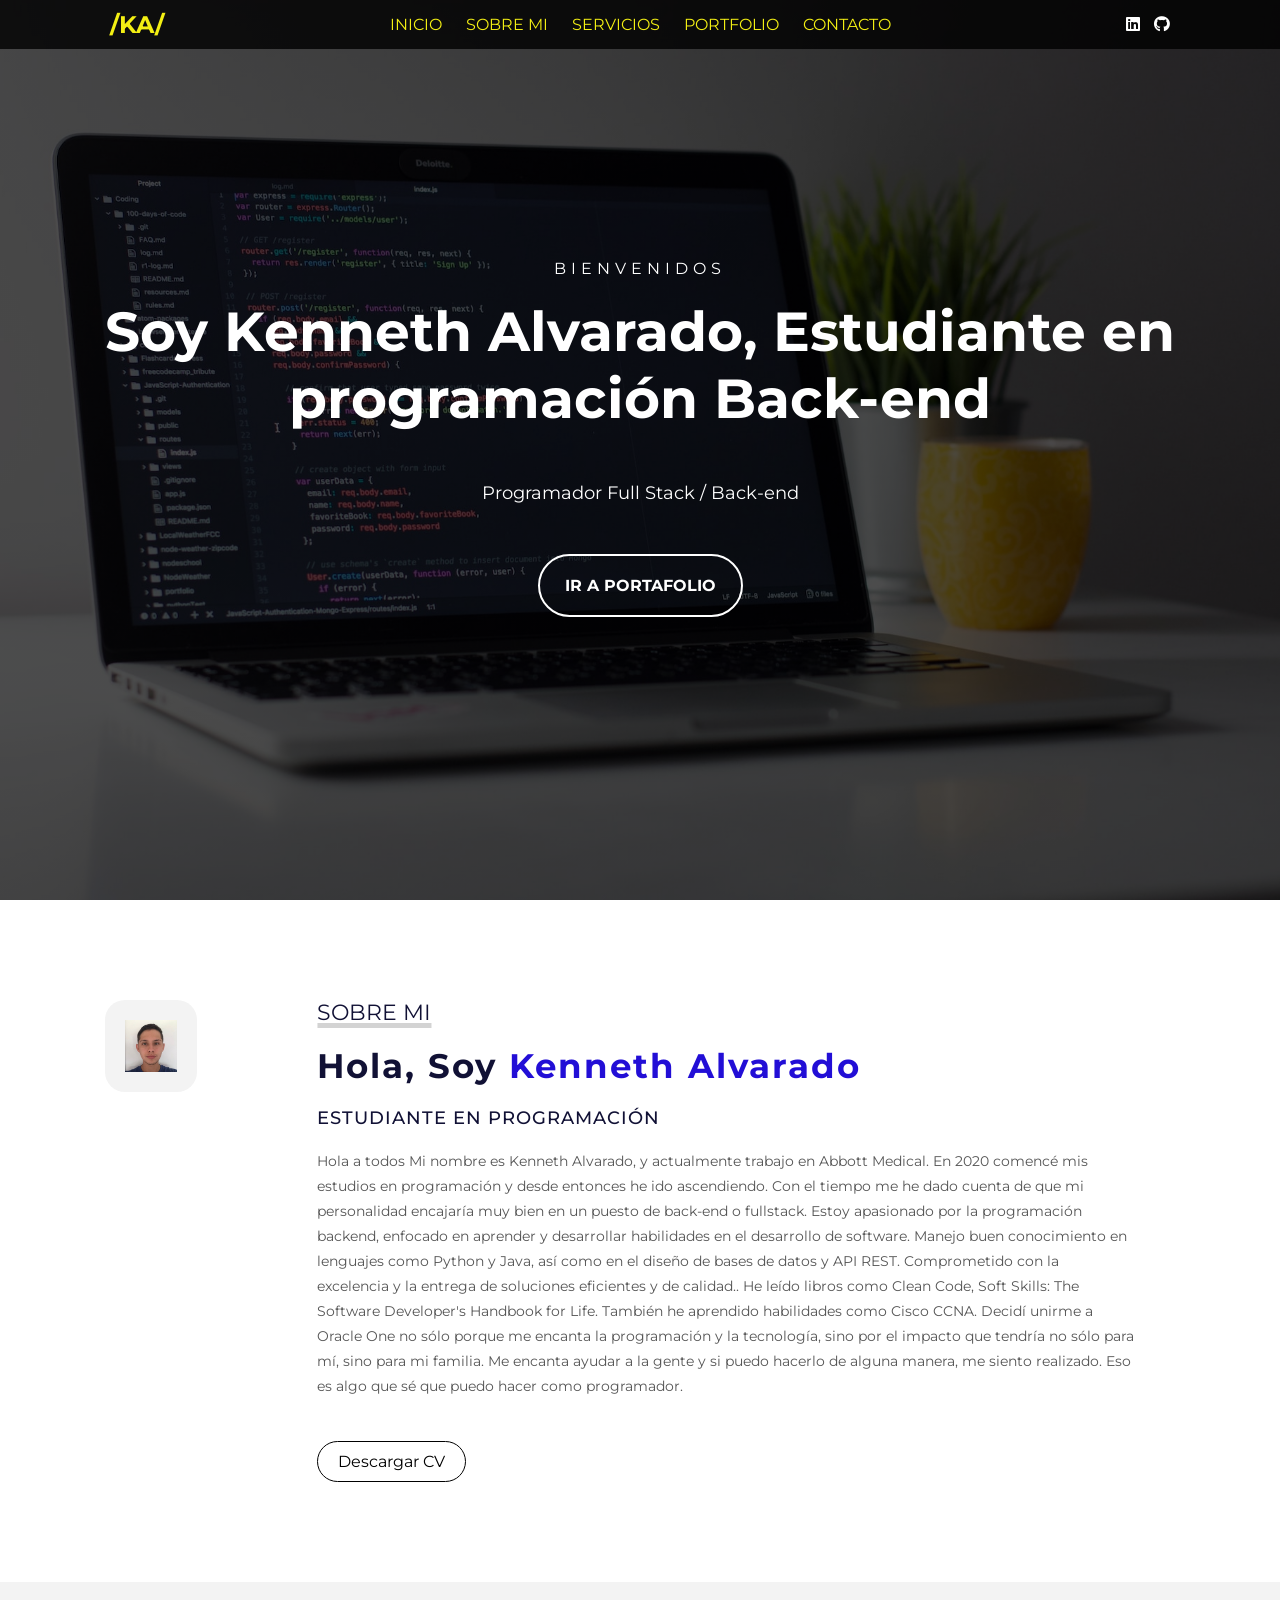
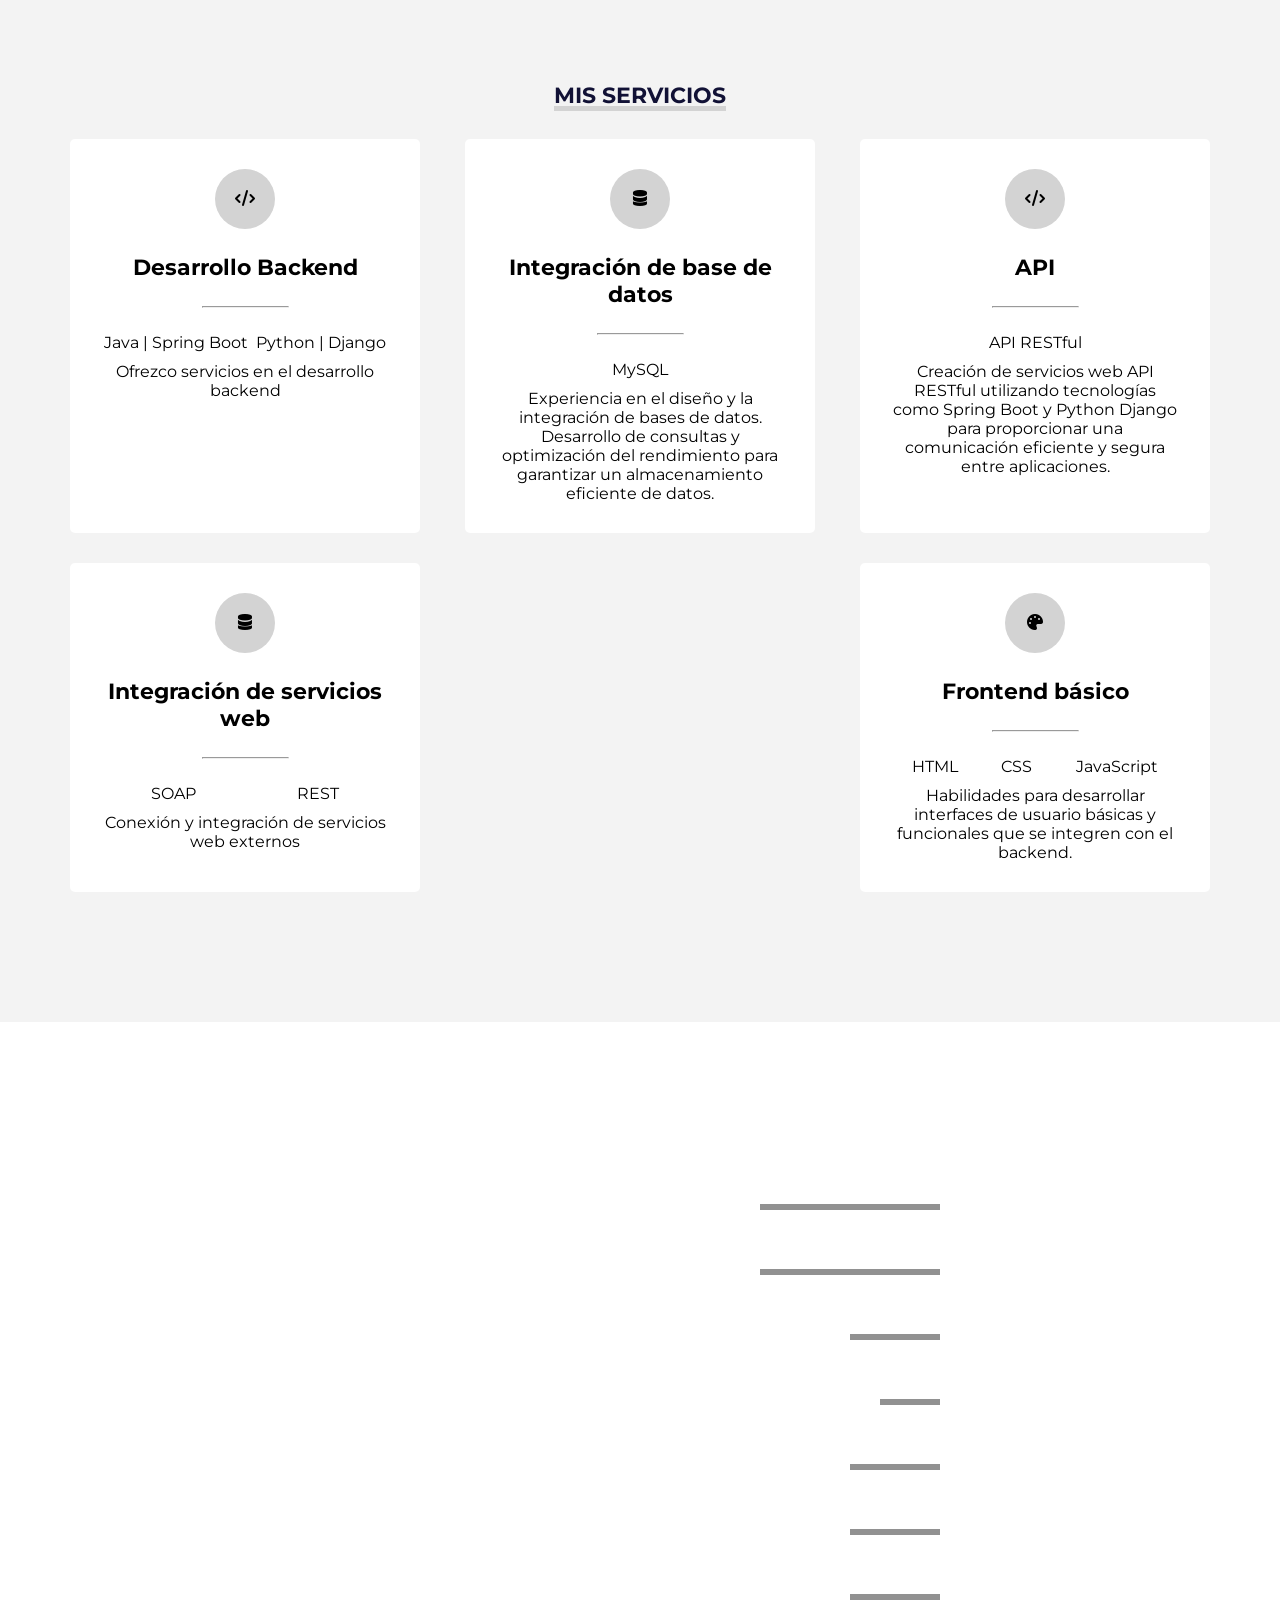
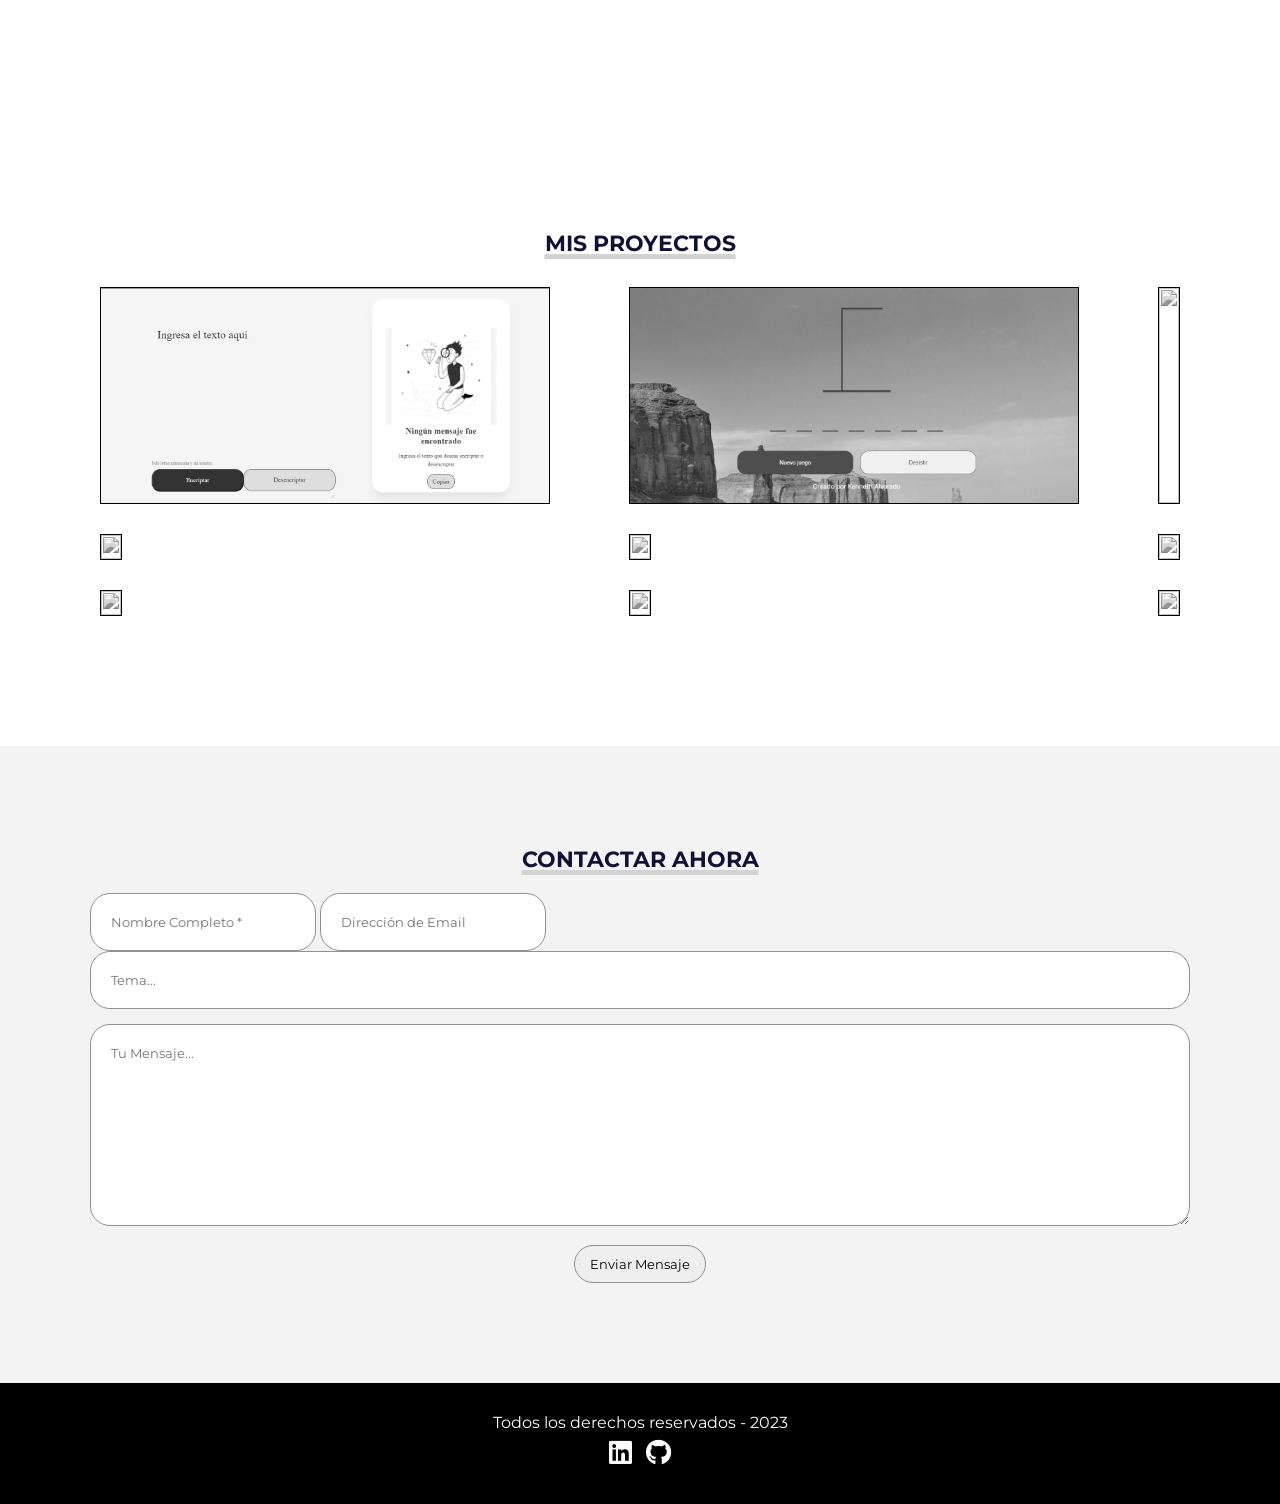
==== index.html @ 0576a4ec "Agregando CV para descargar" ====
<!DOCTYPE html>
<html lang="en">
<head>
    <meta charset="UTF-8">
    <meta http-equiv="X-UA-Compatible" content="IE=edge">
    <meta name="viewport" content="width=device-width, initial-scale=1.0 user-scalable=no">
    <link rel="stylesheet" href="https://cdnjs.cloudflare.com/ajax/libs/font-awesome/6.1.1/css/all.min.css" integrity="sha512-KfkfwYDsLkIlwQp6LFnl8zNdLGxu9YAA1QvwINks4PhcElQSvqcyVLLD9aMhXd13uQjoXtEKNosOWaZqXgel0g==" crossorigin="anonymous" referrerpolicy="no-referrer"/>
    <link rel="stylesheet" href="style.css">
    <title>Portfolio</title>
</head>
<body>
    <section id="home">
        <div class="content">
            <header>
                <div class="content-header">
                    <h1>/KA/</h1>
                    <nav id="nav" class="">
                        <ul id="links">
                            <li><a href="#home" class="selected" onclick="select(this)">INICIO</a></li>
                            <li><a href="#aboutme" class="selected" onclick="select(this)">SOBRE MI</a></li>
                            <li><a href="#service" class="selected" onclick="select(this)">SERVICIOS</a></li>
                            <li><a href="#portfolio" class="selected" onclick="select(this)">PORTFOLIO</a></li>
                            <li><a href="#contact" class="selected" onclick="select(this)">CONTACTO</a></li>
                        </ul>
                    </nav>

                    <div id="icon-nav" onclick="responsiveMenu()">
                        <i class="fa-solid fa-bars"></i>
                    </div>

                    <div class="networks">
                        <a href="https://www.linkedin.com/in/kenneth-alvarado-ses/"><i class="fa-brands fa-linkedin"></i></a>
                        <a href="https://github.com/Machillo"><i class="fa-brands fa-github"></i></a>
                    </div>
                </div>
            </header>
            <div class="presentation">
                <p class="welcome">Bienvenidos</p>
                <h2>Soy <span>Kenneth Alvarado</span>, Estudiante en programación Back-end</h2>
                <p class="description"> Programador Full Stack / Back-end</p>
                <a href="#portfolio">Ir a Portafolio</a>
            </div>
        </div>
    </section>

    <section id="aboutme">
        <div class="container-photo">
            <img src="img/photo.jpg" alt="">
        </div>
        <div class="aboutme">
            <p class="section-title">Sobre Mi</p>
            <h2>Hola, Soy <span>Kenneth Alvarado</span> </h2>
            <h3>Estudiante en programación</h3>
            <p>Hola a todos Mi nombre es Kenneth Alvarado, y actualmente trabajo en Abbott Medical. En 2020 comencé mis estudios en programación y desde entonces he ido ascendiendo. Con el tiempo me he dado cuenta de que mi personalidad encajaría muy bien en un puesto de back-end o fullstack. Estoy apasionado por la programación backend, enfocado en aprender y desarrollar habilidades en el desarrollo de software. Manejo buen conocimiento en lenguajes como Python y Java, así como en el diseño de bases de datos y API REST. Comprometido con la excelencia y la entrega de soluciones eficientes y de calidad.. He leído libros como Clean Code, Soft Skills: The Software Developer's Handbook for Life. También he aprendido habilidades como Cisco CCNA. Decidí unirme a Oracle One no sólo porque me encanta la programación y la tecnología, sino por el impacto que tendría no sólo para mí, sino para mi familia. Me encanta ayudar a la gente y si puedo hacerlo de alguna manera, me siento realizado. Eso es algo que sé que puedo hacer como programador.</p>
            <a href="PDF/CV-Kenneth-Alvarado.pdf">Descargar CV</a>
        </div>
    </section>

    <section id="service">
        <h3 class="section-title">MIS SERVICIOS</h3>
        <div class="row">
            <div class="service">
                <span class="icon"> <i class="fa-solid fa-code"></i></span>
                <h4>Desarrollo Backend</h4>
                <hr>
                <ul class="service-tag">
                    <li>Java | Spring Boot</li>
                    <li>Python | Django</li>
                </ul>
                <p>Ofrezco servicios en el desarrollo backend</p>
            </div>
            <div class="service">
                <span class="icon"><i class="fa-solid fa-database"></i></span>
                <h4>Integración de base de datos</h4>
                <hr>
                <ul class="service-tag">
                    <li>MySQL</li>
                    
                </ul>
                <p> Experiencia en el diseño y la integración de bases de datos. Desarrollo de consultas y optimización del rendimiento para garantizar un almacenamiento eficiente de datos.</p>
            </div>
            <div class="service">
                <span class="icon"> <i class="fa-solid fa-code"></i></span>
                <h4>API</h4>
                <hr>
                <ul class="service-tag">
                    <li>API RESTful</li>
                </ul>
                <p>Creación de servicios web API RESTful utilizando tecnologías como Spring Boot y Python Django para proporcionar una comunicación eficiente y segura entre aplicaciones.</p>
            </div>
        </div>
        <div class="row">
            <div class="service">
                <span class="icon"><i class="fa-solid fa-database"></i></span>
                <h4>Integración de servicios web</h4>
                <hr>
                <ul class="service-tag">
                    <li>SOAP</li>
                    <li>REST</li>
                </ul>
                <p>Conexión y integración de servicios web externos</p>
            </div>
            <div class="service">
                <span class="icon"><i class="fa-solid fa-palette"></i></span>
                <h4>Frontend básico</h4>
                <hr>
                <ul class="service-tag">
                    <li>HTML</li>
                    <li>CSS</li>
                    <li>JavaScript</li>
                </ul>
                <p>Habilidades para desarrollar interfaces de usuario básicas y funcionales que se integren con el backend.</p>
            </div>
        </div>
    </section>

    <div class="container-skills" id="skills">
        <h3>HABILIDADES </h3>
        <div class="skill">
            <div class="info">
                <p> <span class="list"> </span>Html & Css</p>
                <span class="percentage">70%</span>
            </div>

            <div class="bars">
                <div class="" id="html"></div>
            </div>
        </div>
        <div class="skill">
            <div class="info">
                <p> <span class="list"> </span>Javascript</p>
                <span class="percentage">70%</span>
            </div>

            <div class="bars">
                <div class="" id="js"></div>
            </div>
        </div>
        <div class="skill">
            <div class="info">
                <p> <span class="list"> </span>Bases de Datos</p>
                <span class="percentage">85%</span>
            </div>

            <div class="bars">
                <div class="" id="bd"></div>
            </div>
        </div>
        <div class="skill">
            <div class="info">
                <p> <span class="list"> </span>Java</p>
                <span class="percentage">90%</span>
            </div>

            <div class="bars">
                <div class="" id="Java"></div>
            </div>
        </div>
        <div class="skill">
            <div class="info">
                <p> <span class="list"> </span>Python</p>
                <span class="percentage">85%</span>
            </div>

            <div class="bars">
                <div class="" id="py"></div>
            </div>
        </div>
        <div class="skill">
            <div class="info">
                <p> <span class="list"> </span>Spring Boot</p>
                <span class="percentage">80%</span>
            </div>

            <div class="bars">
                <div class="" id="sb"></div>
            </div>
        </div>
        <div class="skill">
            <div class="info">
                <p> <span class="list"> </span>Django</p>
                <span class="percentage">70%</span>
            </div>

            <div class="bars">
                <div class="" id="dj"></div>
            </div>
        </div>
    </div>

    <section id="portfolio">
        <h3 class="section-title">Mis Proyectos</h3>
        <div class="row">
            <div class="project">
                <div class="overlay"></div>
                <a href="https://machillo.github.io/Text-Encriptor/">
                <img src="img/project1.jpeg" alt="Pantalla inicial de encriptador de texto">
                </a>
                <div class="info">
                    <h4>Encriptador de Texto</h4>
                    <p>Sistema de encriptación y desencriptación de texto, que permite al usuario ingresar un mensaje y transformarlo utilizando un algoritmo de sustitución de caracteres.</p>
                </div>
            </div>
            <div class="project">
                <div class="overlay"></div>
                <img src="img/project2.jpeg" alt="">
                <div class="info">
                    <h4>Juego de Ahorcado</h4>
                    <p>La implementación en este proyecto utiliza HTML, CSS y JavaScript para crear la interfaz de usuario y la lógica del juego. El jugador interactúa con el juego a través de una página web que muestra el estado actual del ahorcado y permite ingresar letras para realizar las adivinanzas.</p>
                </div>
            </div>
            <div class="project">
                <div class="overlay"></div>
                <img src="img/proyecto3.jpg" alt="">
                <div class="info">
                    <h4>Descripcion Proyecto</h4>
                    <p>Diseño Web</p>
                </div>
            </div>
        </div>
        <div class="row">
            <div class="project">
                <div class="overlay"></div>
                <img src="img/proyecto4.jpg" alt="">
                <div class="info">
                    <h4>Descripcion Proyecto</h4>
                    <p>Diseño Web</p>
                </div>
            </div>
            <div class="project">
                <div class="overlay"></div>
                <img src="img/proyecto5.jpg" alt="">
                <div class="info">
                    <h4>Descripcion Proyecto</h4>
                    <p>Diseño Web</p>
                </div>
            </div>
            <div class="project">
                <div class="overlay"></div>
                <img src="img/proyecto6.jpg" alt="">
                <div class="info">
                    <h4>Descripcion Proyecto</h4>
                    <p>Diseño Web</p>
                </div>
            </div>
        </div>
        <div class="row">
            <div class="project">
                <div class="overlay"></div>
                <img src="img/proyecto7.jpg" alt="">
                <div class="info">
                    <h4>Descripcion Proyecto</h4>
                    <p>Diseño Web</p>
                </div>
            </div>
            <div class="project">
                <div class="overlay"></div>
                <img src="img/proyecto8.jpg" alt="">
                <div class="info">
                    <h4>Descripcion Proyecto</h4>
                    <p>Diseño Web</p>
                </div>
            </div>
            <div class="project">
                <div class="overlay"></div>
                <img src="img/proyecto9.jpg" alt="">
                <div class="info">
                    <h4>Descripcion Proyecto</h4>
                    <p>Diseño Web</p>
                </div>
            </div>
        </div>
    </section>

    <section id="contact">
        <h3 class="section-title">Contactar ahora</h3>
        <div class="container-form">
            <form action="">
                <div class="half-row">
                    <input type="text" placeholder="Nombre Completo *" class="input-half">
                    <input type="email" placeholder="Dirección de Email" class="input-half">
                </div>
                <div class="row">
                    <input type="text" placeholder="Tema..." class="input-full">
                </div>
                <div class="row">
                    <textarea name="" id="" cols="30" rows="10" placeholder="Tu Mensaje..." class="input-full"></textarea>
                </div>

                <input type="submit" value="Enviar Mensaje" class="btn-enviar">
            </form>
        </div>
    </section>

    <footer>
        <p>Todos los derechos reservados - 2023</p>
        <div class="networks">
            <a href="https://www.linkedin.com/in/kenneth-alvarado-ses/"><i class="fa-brands fa-linkedin"></i></a>
            <a href="https://github.com/Machillo"><i class="fa-brands fa-github"></i></a>
        </div>

    </footer>

    <script src="script.js"></script>
</body>
</html>
---- style.css ----
@import url('https://fonts.googleapis.com/css2?family=Montserrat:wght@200;300;400;500;600&display=swap');
* {
    margin: 0;
    padding: 0;
    box-sizing: border-box;
    font-family: 'Montserrat';
}

html {
    scroll-behavior: smooth;
}

#home {
    background: linear-gradient( rgba(0, 0, 0, .7), rgba(0, 0, 0, .7)), url("img/HomeWallpaper.jpg");
    background-size: cover;
    background-position: center center;
    height: 100vh;
}

#home .content header {
    background-color: rgba(0, 0, 0, .8);
    position: fixed;
    width: 100%;
    z-index: 100;
    top: 0;
}

#home .content header .content-header {
    max-width: 1100px;
    margin: auto;
    display: flex;
    justify-content: space-between;
    align-items: center;
    padding: 10px 20px;
}

#home .content header .content-header h1 {
    text-align: center;
    color: #f3ef13;
}

#home .content header .content-header nav ul {
    list-style: none;
    display: flex;
    align-items: center;
}

#home .content header .content-header nav ul li a {
    text-decoration: none;
    color: #fff;
    margin: 0 12px;
    font-weight: 400;
    transition: .5s;
}

#home .content header .content-header nav ul li a:hover {
    color: #f3ef13;
}

#home .content header .content-header .networks a {
    text-decoration: none;
    color: #fff;
    display: inline-block;
    margin-left: 10px;
    transition: .5s;
}

#home .content header .content-header .networks a:hover {
    color: #f3ef13;
}

#home .content header .content-header .selected {
    color: #f3ef13;
}

#home .content .presentation {
    max-width: 1100px;
    height: 100vh;
    margin: auto;
    color: #fff;
    display: flex;
    flex-direction: column;
    align-items: center;
    justify-content: center;
}

#home .content .presentation .welcome {
    font-size: 16px;
    margin-bottom: 20px;
    text-transform: uppercase;
    letter-spacing: 5px;
}

#home .content .presentation h2 {
    font-size: 55px;
    margin-bottom: 25px;
    text-align: center;
}

#home .conetnt .presentation h2 span {
    font-size: 25px;
    color: #f3ef13;
}

#home .content .presentation .description {
    max-width: 700px;
    margin: 25px auto;
    font-size: 18px;
    text-align: center;
}

#home .content .presentation a {
    text-decoration: none;
    display: inline-block;
    margin: 25px;
    padding: 20px 25px;
    border: 2px solid #fff;
    border-radius: 50px;
    color: #fff;
    font-weight: bold;
    text-transform: uppercase;
    transition: .5s;
}

#home .content .presentation a:hover {
    background-color: #220ed6;
}

#icon-nav {
    color: #fff;
    display: none;
}
        
#aboutme {
    max-width: 1100px;
    margin: auto;
    padding: 100px 15px;
    color: #111135;
    display: flex;
}

#aboutme .container-photo {
    max-width: 400px;
    margin-right: 80px;
}

#aboutme .container-photo img {
    padding: 20px;
    width: 100%;
    border-radius: 20px;
    background-color: #f3f3f3;
}

#aboutme .aboutme {
    margin: 0 40px;
}

#aboutme .aboutme .section-title {
    font-size: 22px;
    text-transform: uppercase;
    color: #111135;
    text-decoration: underline;
    text-decoration-color: #d3d3d3;
    text-decoration-thickness: 5px;
}

#aboutme .aboutme h2 {
    font-size: 34px;
    font-weight: bold;
    margin: 20px 0;
    letter-spacing: 2px;
}

#aboutme .aboutme h2 span {
    color: #220ed6;
}

#aboutme .aboutme h3 {
    font-size: 18px;
    font-weight: 500;
    text-transform: uppercase;
    margin-bottom: 20px;
    letter-spacing: 1px;
}

#aboutme .aboutme p {
    font-size: 14px;
    line-height: 25px;
    color: #565656;
    margin-bottom: 12px;
}

#aboutme .aboutme a {
    display: inline-block;
    text-decoration: none;
    color: #000;
    border-radius: 30px;
    border: 1px solid #000;
    padding: 10px 20px;
    margin-top: 30px;
    transition: .5s;
}

#aboutme .aboutme a:hover {
    background-color: #220ed6;
    color: #fff;
}

#service {
    padding: 100px 15px;
    text-align: center;
    background-color: #f3f3f3;
}

#service .section-title {
    text-align: center;
    font-size: 22px;
    text-transform: uppercase;
    color: #111135;
    text-decoration: underline;
    text-decoration-color: #d3d3d3;
    text-decoration-thickness: 5px;
}

#service .row {
    display: flex;
    justify-content: space-between;
    max-width: 1150px;
    margin: 30px auto;
}

#service .row .service {
    max-width: 350px;
    background-color: #fff;
    padding: 30px;
    margin: 0 5px;
    border-radius: 5px;
    transition: .5s;
}

#service .row .service:hover {
    box-shadow: 5px 5px 10px #565656, -5px -5px 10px #8a8a8a;
}

#service .row .service .icon {
    display: inline-block;
    width: 60px;
    height: 60px;
    border-radius: 50%;
    background-color: #d3d3d3;
    padding: 20px;
    margin-bottom: 25px;
}

#service .row .service h4 {
    font-size: 22px;
    margin-bottom: 25px;
}

#service .row .service hr {
    width: 30%;
    margin: auto;
    color: #000;
    margin-bottom: 25px;
}

#service .row .service ul {
    list-style: none;
    display: flex;
    justify-content: space-around;
    margin-bottom: 10px;
}

#service .row .servicio p {
    font-size: 14px;
    line-height: 22px;
}

.container-skills {
    background: linear-gradient( #eb5a5acc, rgba(33, 16, 16, 0.8)), url("img/SkillsWallpaper.jpg");
    background-attachment: fixed;
    background-repeat: no-repeat;
    background-size: cover;
    color: #fff;
    background-position: center center;
    padding: 100px 0;
    text-align: center;
}

.container-skills .skill {
    max-width: 600px;
    margin: 30px auto;
}

.container-skills .skill .info {
    display: flex;
    justify-content: space-between;
}

.conatiner-skills .skill .list {
    display: inline-block;
    margin-right: 20px;
    height: 10px;
    width: 10px;
    background-color: #fff;
}

.container-skills .skill .bars {
    background-color: #919191;
    width: 100%;
    height: 6px;
    margin: 10px 0px;
}

.container-skills .skill .bars .bars-progress1 {
    background-color: #fff;
    width: 70%;
    height: 6px;
    animation: progress1 2s forwards;
}

.container-skills .skill .bars .bars-progress2 {
    background-color: #fff;
    width: 70%;
    height: 6px;
    animation: progress2 2s forwards;
}

.container-skills .skill .bars .bars-progress3 {
    background-color: #fff;
    width: 85%;
    height: 6px;
    animation: progress3 2s forwards;
}

.container-skills .skill .bars .bars-progress4 {
    background-color: #fff;
    width: 90%;
    height: 6px;
    animation: progress4 2s forwards;
}

.container-skills .skill .bars .bars-progress5 {
    background-color: #fff;
    width: 85%;
    height: 6px;
    animation: progress5 2s forwards;
}

.container-skills .skill .bars .bars-progress6 {
    background-color: #fff;
    width: 80%;
    height: 6px;
    animation: progress5 2s forwards;
}

.container-skills .skill .bars .bars-progress7 {
    background-color: #fff;
    width: 70%;
    height: 6px;
    animation: progress5 2s forwards;
}

@keyframes progress1 {
    0% {
        width: 0;
    }
    100% {
        width: 70%;
    }
}

@keyframes progress2 {
    0% {
        width: 0;
    }
    100% {
        width: 70%;
    }
}

@keyframes progress3 {
    0% {
        width: 0;
    }
    100% {
        width: 85%;
    }
}

@keyframes progress4 {
    0% {
        width: 0;
    }
    100% {
        width: 90%;
    }
}

@keyframes progress5 {
    0% {
        width: 0;
    }
    100% {
        width: 85%;
    }
}

@keyframes progress6 {
    0% {
        width: 0;
    }
    100% {
        width: 80%;
    }
}

@keyframes progress7 {
    0% {
        width: 0;
    }
    100% {
        width: 70%;
    }
}

#portfolio {
    max-width: 1100px;
    padding: 100px 0;
    margin: auto;
}

#portfolio .section-title {
    text-align: center;
    font-size: 22px;
    text-transform: uppercase;
    color: #111135;
    text-decoration: underline;
    text-decoration-color: #d3d3d3;
    text-decoration-thickness: 5px;
}

#portfolio .row {
    display: flex;
    justify-content: space-between;
    margin: 30px 0;
}

#portfolio .row .project {
    max-width: 450px;
    border: 1px solid #000;
    margin: 0 10px;
    position: relative;
    overflow: hidden;
}

#portfolio .row .project img {
    width: 100%;
    height: 100%;
    ;
    filter: grayscale(1);
    object-fit: cover;
    transition: .5s;
}

#portfolio .row .project:hover img {
    filter: grayscale(0);
}

#portfolio .row .project .info {
    position: absolute;
    left: 0px;
    background-color: rgba(0, 0, 0, 0.8);
    color: #f3ef13;
    width: 100%;
    padding: 10px;
    opacity: 0;
    bottom: -40px;
    transition: .5s;
}

#portfolio .row .project:hover .info {
    opacity: 1;
    bottom: 0;
}


#contact {
    padding: 100px 15px;
    background-color: #f3f3f3;
}

#contact .section-title {
    margin-bottom: 20px;
}

#contact .container-form {
    max-width: 1100px;
    margin: auto;
}

#contact .container-form .row {
    margin-bottom: 15px;
}

#contact .container-form .half {
    display: flex;
    justify-content: space-between;
}

#contact .container-form input,
#contact .container-form textarea {
    padding: 20px;
    border-radius: 20px;
    border: none;
    border: 1px solid #919191;
}

#contact .container-form .half input {
    width: 48%;
}

#contact .container-form .input-full {
    width: 100%;
}

#contact .section-title {
    text-align: center;
    font-size: 22px;
    text-transform: uppercase;
    color: #111135;
    text-decoration: underline;
    text-decoration-color: #d3d3d3;
    text-decoration-thickness: 5px;
}

#contact .btn-enviar {
    display: block;
    margin: auto;
    cursor: pointer;
    transition: .5s;
    padding: 10px 15px !important;
}

#contact .btn-enviar:hover {
    background-color: #220ed6;
    color: #fff;
}


footer {
    background-color: #000;
    color: #fff;
    text-align: center;
    padding: 30px 0;
}

footer a {
    text-decoration: none;
    color: #fff;
    display: inline-block;
    margin: 5px;
    font-size: 26px;
}


@media screen and (max-width: 800px) {
    .redes {
        display: none;
    }
    nav {
        display: none;
    }
    nav.responsive {
        display: block;
        background-color: rgba(0, 0, 0, .8);
        width: 100%;
        position: absolute;
        top: 48px;
        left: 0;
        padding: 10px 0;
    }
    nav.responsive ul {
        display: block !important;
        text-align: center;
    }
    nav.responsive ul li {
        margin: 5px 0;
    }
    #icon-nav {
        display: block;
    }
    #home .content .presentation h2 {
        font-size: 40px;
            }


    #aboutme {
        padding: 50px 0;
        display: block;
    }
    #aboutme .container-photo {
        max-width: 200px;
        margin: auto;
    }
    #aboutme .container-photo img {
        padding: 8px;
    }
    #aboutme .aboutme .section-title {
        text-align: center;
    }
    #aboutme .aboutme h2 {
        font-size: 25px;
        text-align: center;
    }


    #service {
        padding: 50px 15px;
    }
    #service .row {
        display: block;
    }
    #service .row .service {
        margin: 10px auto;
    }


    .container-skills {
        padding: 50px 20px;
    }


    #portfolio {
        padding: 50px 0;
    }
    #portfolio .row {
        display: block;
    }
    #portfolio .row .proyecto {
        margin: 10px auto;
    }


    #contact {
        padding: 50px 15px;
    }
    #contact .container-form .half {
        margin-bottom: 15px;
        display: block;
    }
    #contact .container-form .half input {
        width: 100%;
        margin-bottom: 15px;
    }
}
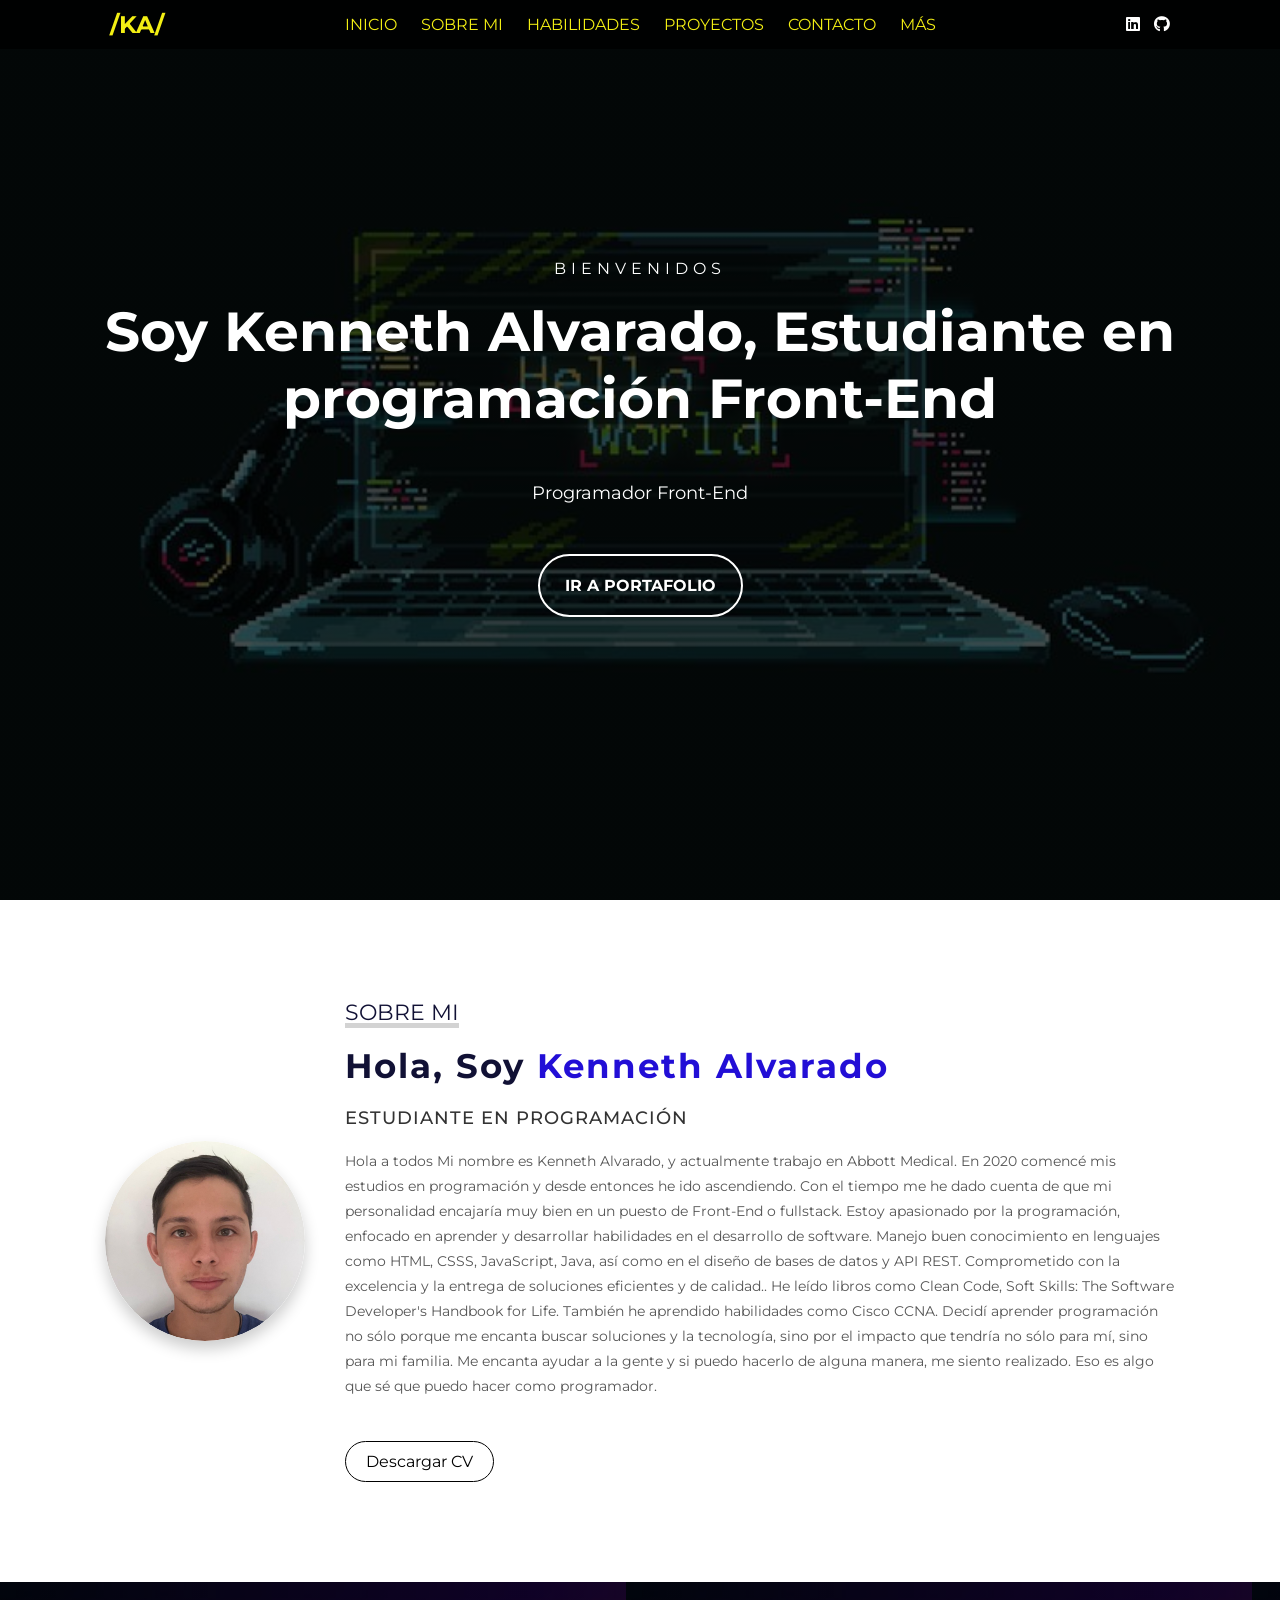
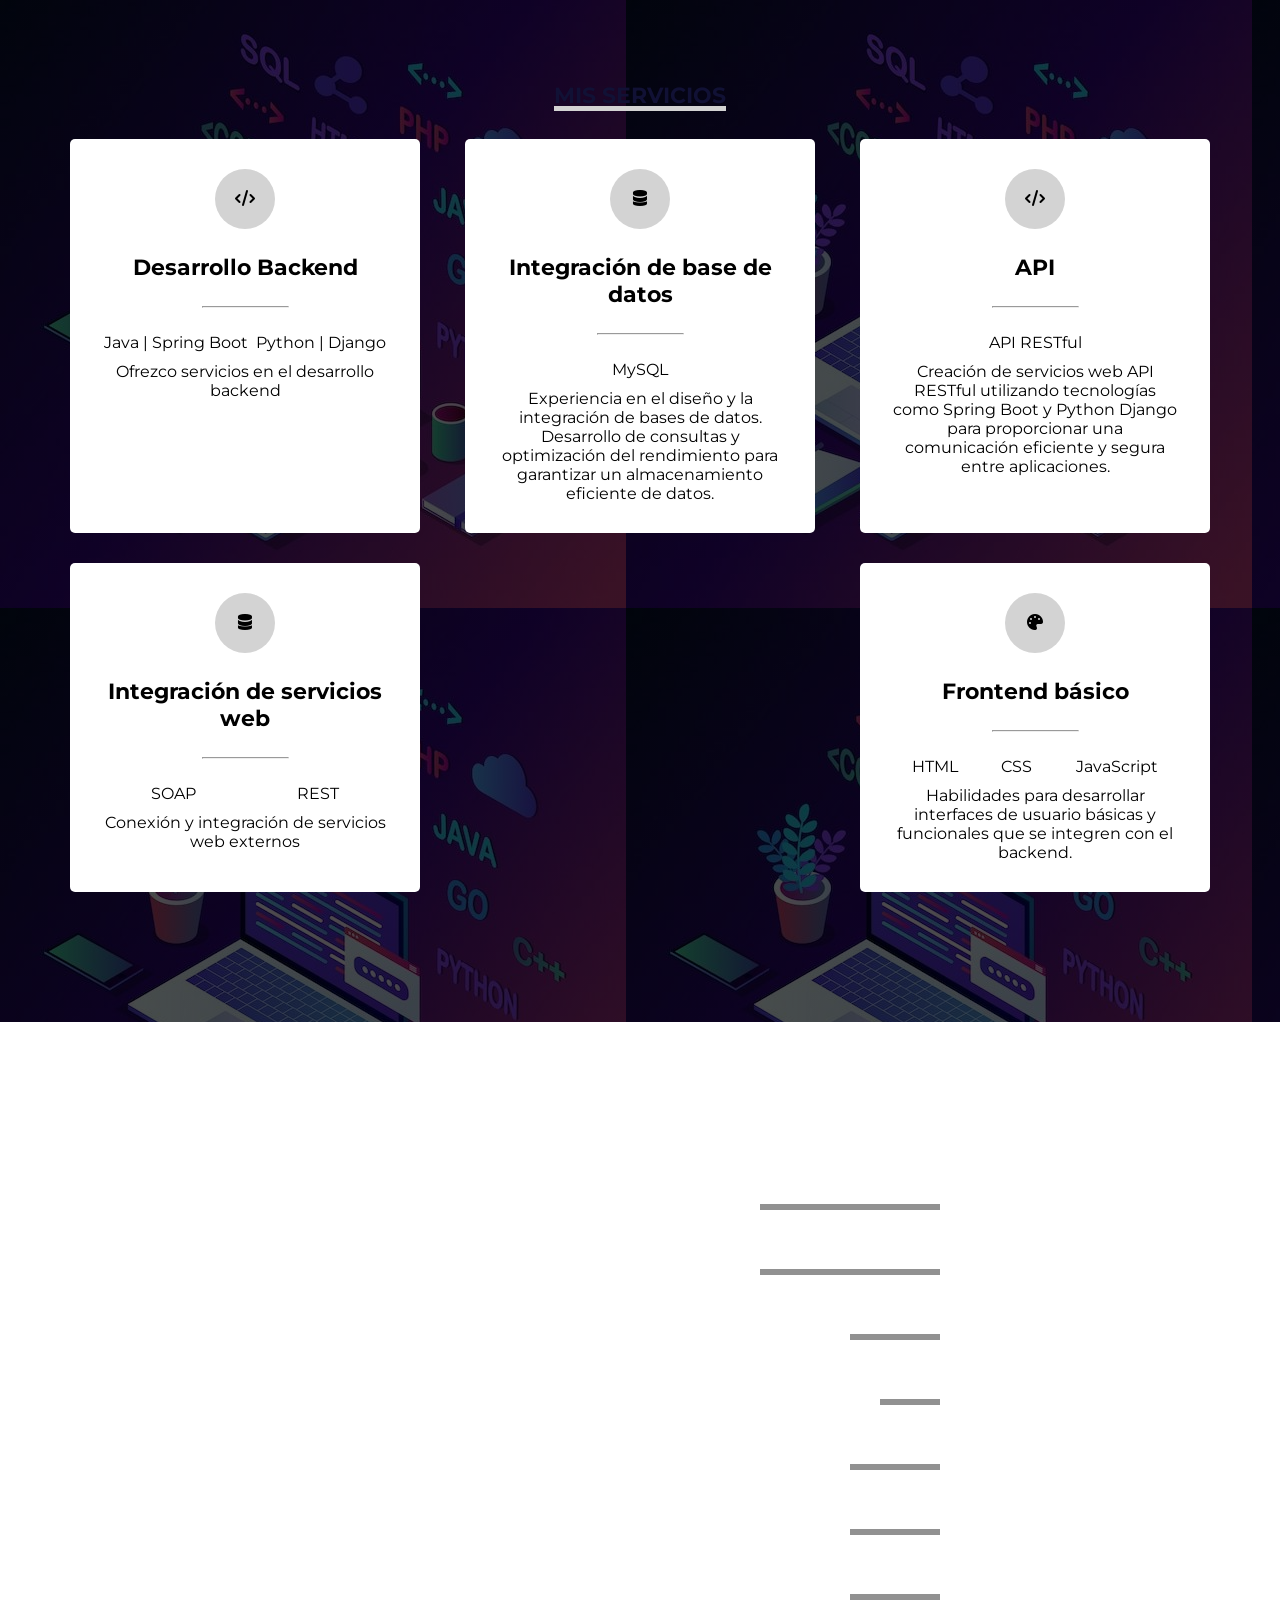
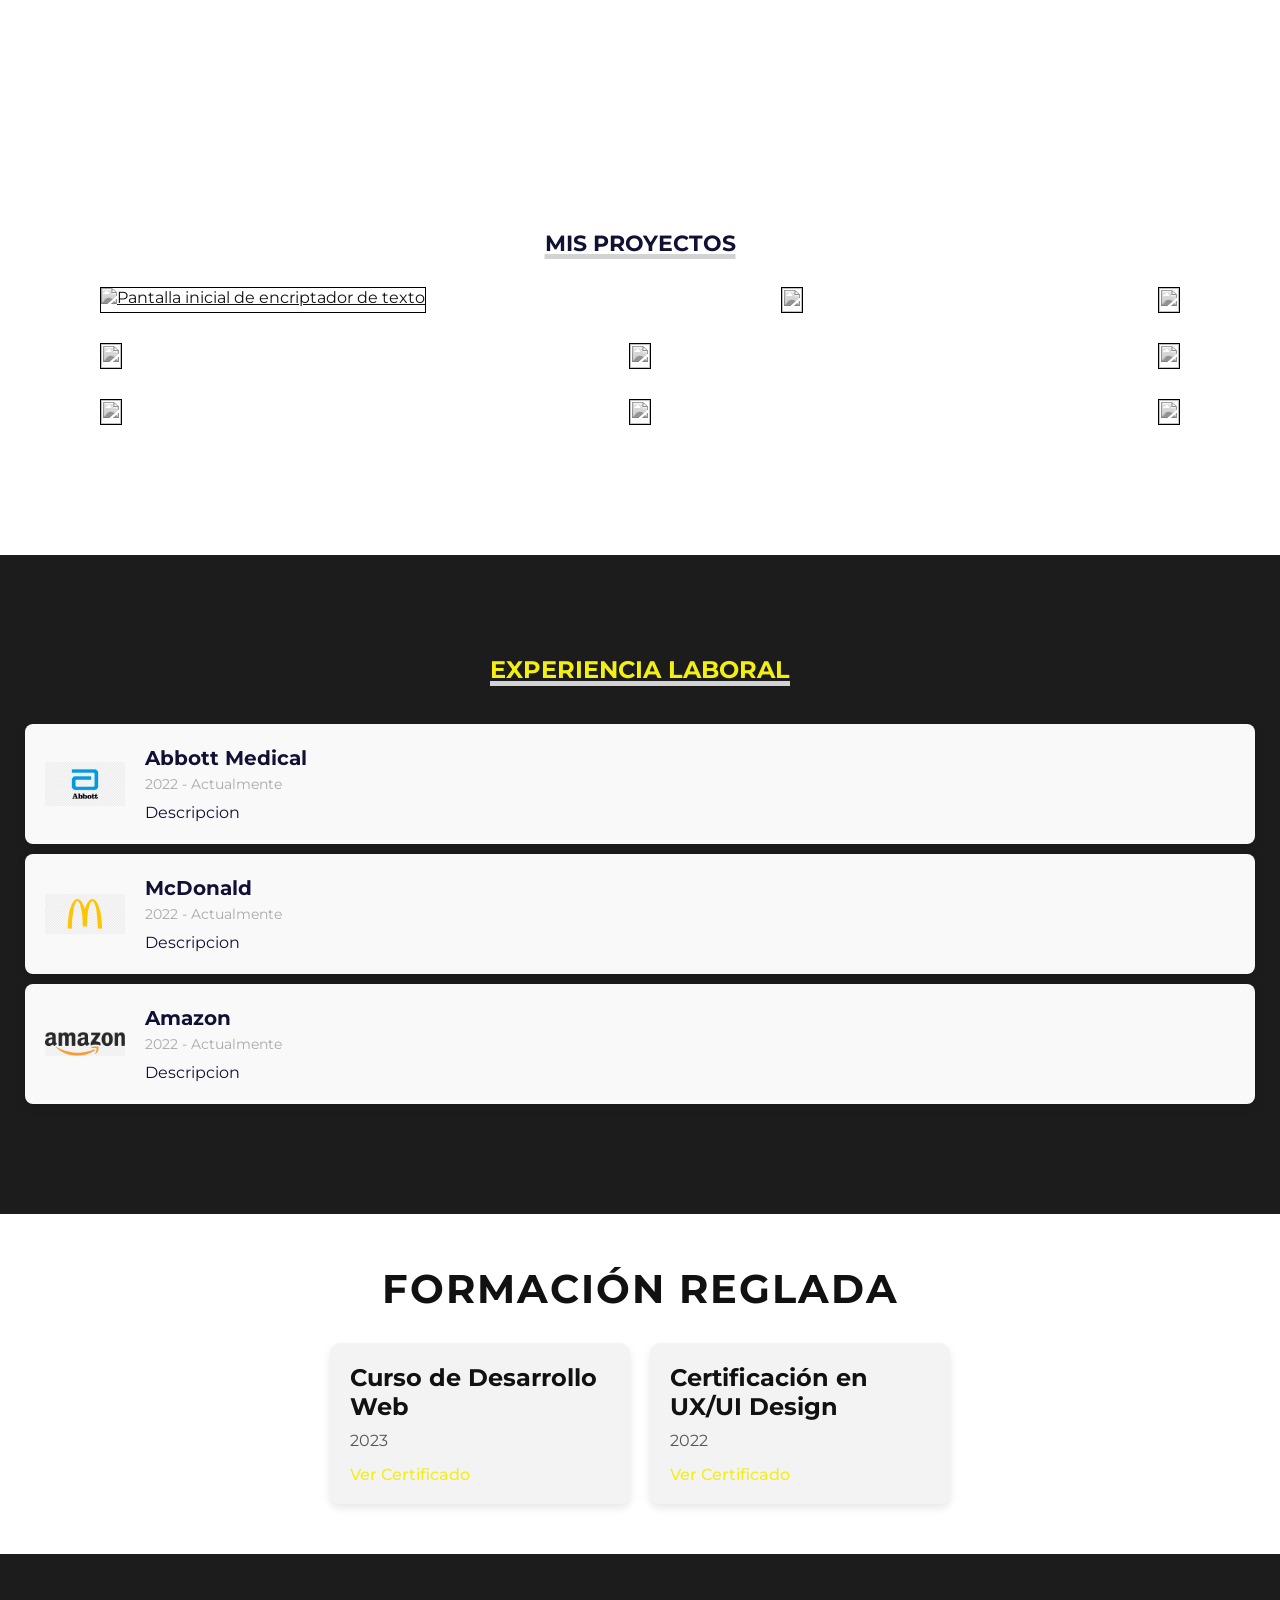
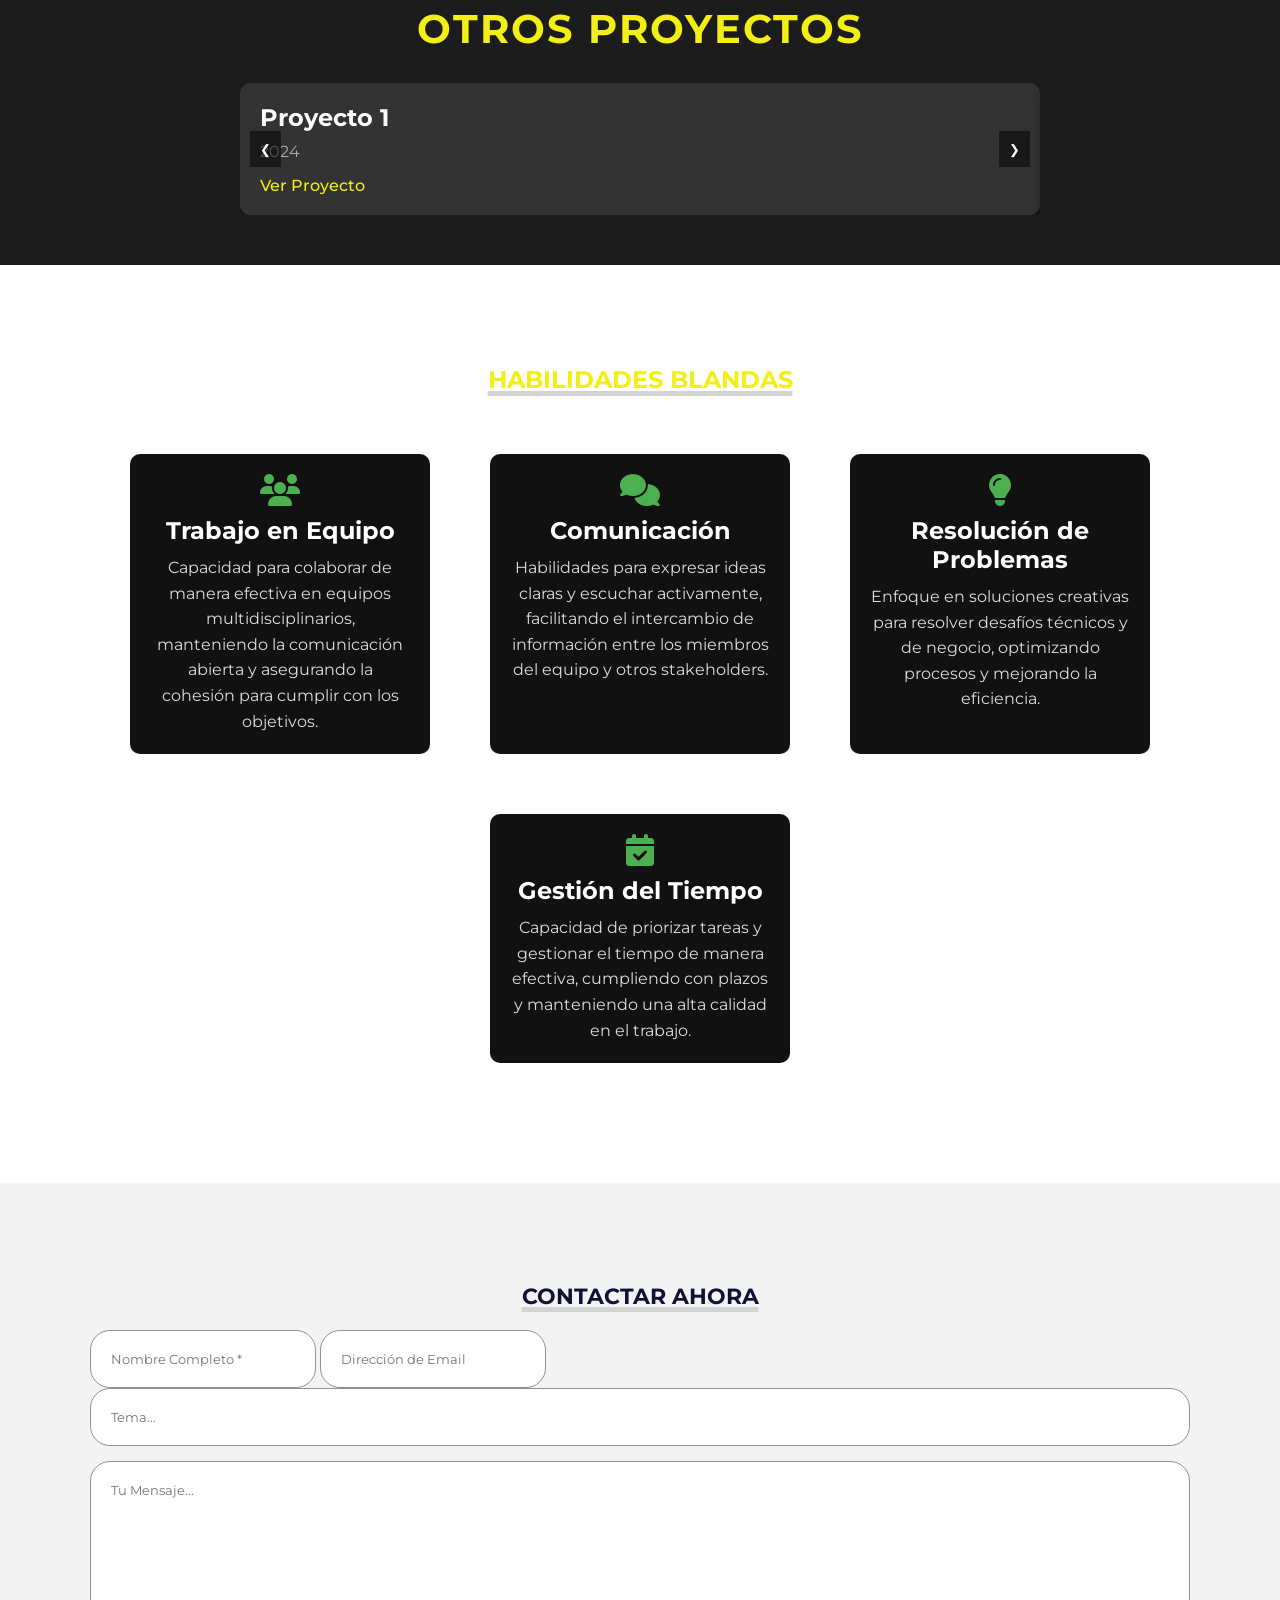
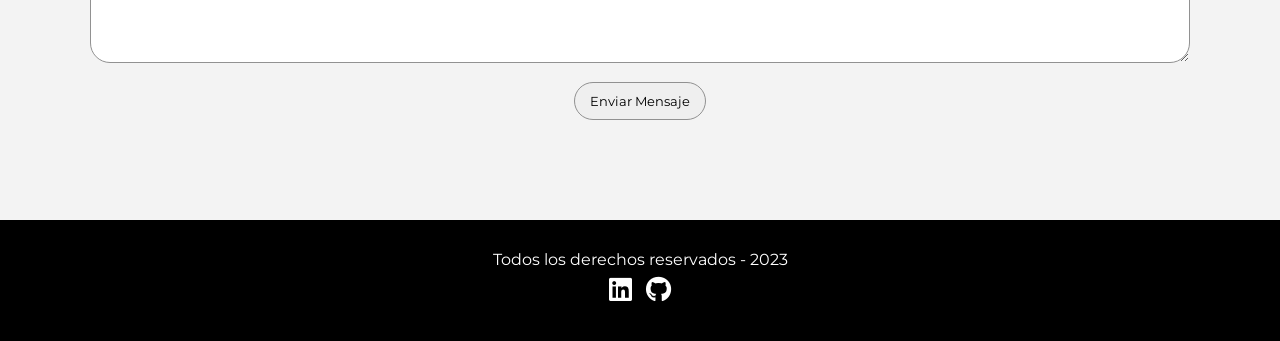
==== commit ce39106d: "update portfolio" ====
--- a/index.html
+++ b/index.html
@@ -1,306 +1,566 @@
 <!DOCTYPE html>
 <html lang="en">
-<head>
-    <meta charset="UTF-8">
-    <meta http-equiv="X-UA-Compatible" content="IE=edge">
-    <meta name="viewport" content="width=device-width, initial-scale=1.0 user-scalable=no">
-    <link rel="stylesheet" href="https://cdnjs.cloudflare.com/ajax/libs/font-awesome/6.1.1/css/all.min.css" integrity="sha512-KfkfwYDsLkIlwQp6LFnl8zNdLGxu9YAA1QvwINks4PhcElQSvqcyVLLD9aMhXd13uQjoXtEKNosOWaZqXgel0g==" crossorigin="anonymous" referrerpolicy="no-referrer"/>
-    <link rel="stylesheet" href="style.css">
+  <head>
+    <meta charset="UTF-8" />
+    <meta http-equiv="X-UA-Compatible" content="IE=edge" />
+    <meta
+      name="viewport"
+      content="width=device-width, initial-scale=1.0 user-scalable=no"
+    />
+    <link
+      rel="stylesheet"
+      href="https://cdnjs.cloudflare.com/ajax/libs/font-awesome/6.1.1/css/all.min.css"
+      integrity="sha512-KfkfwYDsLkIlwQp6LFnl8zNdLGxu9YAA1QvwINks4PhcElQSvqcyVLLD9aMhXd13uQjoXtEKNosOWaZqXgel0g=="
+      crossorigin="anonymous"
+      referrerpolicy="no-referrer"
+    />
+    <link rel="stylesheet" href="style.css" />
     <title>Portfolio</title>
-</head>
-<body>
+  </head>
+  <body>
     <section id="home">
-        <div class="content">
-            <header>
-                <div class="content-header">
-                    <h1>/KA/</h1>
-                    <nav id="nav" class="">
-                        <ul id="links">
-                            <li><a href="#home" class="selected" onclick="select(this)">INICIO</a></li>
-                            <li><a href="#aboutme" class="selected" onclick="select(this)">SOBRE MI</a></li>
-                            <li><a href="#service" class="selected" onclick="select(this)">SERVICIOS</a></li>
-                            <li><a href="#portfolio" class="selected" onclick="select(this)">PORTFOLIO</a></li>
-                            <li><a href="#contact" class="selected" onclick="select(this)">CONTACTO</a></li>
-                        </ul>
-                    </nav>
-
-                    <div id="icon-nav" onclick="responsiveMenu()">
-                        <i class="fa-solid fa-bars"></i>
-                    </div>
-
-                    <div class="networks">
-                        <a href="https://www.linkedin.com/in/kenneth-alvarado-ses/"><i class="fa-brands fa-linkedin"></i></a>
-                        <a href="https://github.com/Machillo"><i class="fa-brands fa-github"></i></a>
-                    </div>
-                </div>
-            </header>
-            <div class="presentation">
-                <p class="welcome">Bienvenidos</p>
-                <h2>Soy <span>Kenneth Alvarado</span>, Estudiante en programación Back-end</h2>
-                <p class="description"> Programador Full Stack / Back-end</p>
-                <a href="#portfolio">Ir a Portafolio</a>
+      <div class="content">
+        <header>
+          <div class="content-header">
+            <h1>/KA/</h1>
+            <nav id="nav" class="">
+              <ul id="links">
+                <li>
+                  <a href="#home" class="selected" onclick="select(this)"
+                    >INICIO</a
+                  >
+                </li>
+                <li>
+                  <a href="#aboutme" class="selected" onclick="select(this)"
+                    >SOBRE MI</a
+                  >
+                </li>
+                <li>
+                  <a href="#service" class="selected" onclick="select(this)"
+                    >HABILIDADES</a
+                  >
+                </li>
+                <li>
+                  <a href="#portfolio" class="selected" onclick="select(this)"
+                    >PROYECTOS</a
+                  >
+                </li>
+                <li>
+                  <a href="#contact" class="selected" onclick="select(this)"
+                    >CONTACTO</a
+                  >
+                </li>
+                <li class="more">
+                  <a href="#" class="selected" onclick="toggleSubMenu(event)"
+                    >MÁS</a
+                  >
+                  <ul class="submenu">
+                    <li><a href="#experience">EXPERIENCIA LABORAL</a></li>
+                    <li><a href="#education">FORMACION</a></li>
+                    <li><a href="#otherprojects">OTROS PROYECTOS</a></li>
+                    <li><a href="#softskills">HABILIDADES BLANDAS</a></li>
+                  </ul>
+                </li>
+              </ul>
+            </nav>
+
+            <div id="icon-nav" onclick="responsiveMenu()">
+              <i class="fa-solid fa-bars"></i>
             </div>
-        </div>
+
+            <div class="networks">
+              <a href="https://www.linkedin.com/in/kenneth-alvarado-ses/"
+                ><i class="fa-brands fa-linkedin"></i
+              ></a>
+              <a href="https://github.com/Machillo"
+                ><i class="fa-brands fa-github"></i
+              ></a>
+            </div>
+          </div>
+        </header>
+        <div class="presentation">
+          <p class="welcome">Bienvenidos</p>
+          <h2>
+            Soy <span>Kenneth Alvarado</span>, Estudiante en programación
+            Front-End
+          </h2>
+          <p class="description">Programador Front-End</p>
+          <a href="#portfolio">Ir a Portafolio</a>
+        </div>
+      </div>
     </section>
 
     <section id="aboutme">
-        <div class="container-photo">
-            <img src="img/photo.jpg" alt="">
-        </div>
-        <div class="aboutme">
-            <p class="section-title">Sobre Mi</p>
-            <h2>Hola, Soy <span>Kenneth Alvarado</span> </h2>
-            <h3>Estudiante en programación</h3>
-            <p>Hola a todos Mi nombre es Kenneth Alvarado, y actualmente trabajo en Abbott Medical. En 2020 comencé mis estudios en programación y desde entonces he ido ascendiendo. Con el tiempo me he dado cuenta de que mi personalidad encajaría muy bien en un puesto de back-end o fullstack. Estoy apasionado por la programación backend, enfocado en aprender y desarrollar habilidades en el desarrollo de software. Manejo buen conocimiento en lenguajes como Python y Java, así como en el diseño de bases de datos y API REST. Comprometido con la excelencia y la entrega de soluciones eficientes y de calidad.. He leído libros como Clean Code, Soft Skills: The Software Developer's Handbook for Life. También he aprendido habilidades como Cisco CCNA. Decidí unirme a Oracle One no sólo porque me encanta la programación y la tecnología, sino por el impacto que tendría no sólo para mí, sino para mi familia. Me encanta ayudar a la gente y si puedo hacerlo de alguna manera, me siento realizado. Eso es algo que sé que puedo hacer como programador.</p>
-            <a href="PDF/CV-Kenneth-Alvarado.pdf">Descargar CV</a>
-        </div>
+      <div class="container-photo">
+        <img src="img/kenneth.jpg" alt="" />
+      </div>
+      <div class="aboutme">
+        <p class="section-title">Sobre Mi</p>
+        <h2>Hola, Soy <span>Kenneth Alvarado</span></h2>
+        <h3>Estudiante en programación</h3>
+        <p>
+          Hola a todos Mi nombre es Kenneth Alvarado, y actualmente trabajo en
+          Abbott Medical. En 2020 comencé mis estudios en programación y desde
+          entonces he ido ascendiendo. Con el tiempo me he dado cuenta de que mi
+          personalidad encajaría muy bien en un puesto de Front-End o fullstack.
+          Estoy apasionado por la programación, enfocado en aprender y
+          desarrollar habilidades en el desarrollo de software. Manejo buen
+          conocimiento en lenguajes como HTML, CSSS, JavaScript, Java, así como
+          en el diseño de bases de datos y API REST. Comprometido con la
+          excelencia y la entrega de soluciones eficientes y de calidad.. He
+          leído libros como Clean Code, Soft Skills: The Software Developer's
+          Handbook for Life. También he aprendido habilidades como Cisco CCNA.
+          Decidí aprender programación no sólo porque me encanta buscar
+          soluciones y la tecnología, sino por el impacto que tendría no sólo
+          para mí, sino para mi familia. Me encanta ayudar a la gente y si puedo
+          hacerlo de alguna manera, me siento realizado. Eso es algo que sé que
+          puedo hacer como programador.
+        </p>
+        <a href="PDF/CV-Kenneth-Alvarado.pdf">Descargar CV</a>
+      </div>
     </section>
 
     <section id="service">
-        <h3 class="section-title">MIS SERVICIOS</h3>
-        <div class="row">
-            <div class="service">
-                <span class="icon"> <i class="fa-solid fa-code"></i></span>
-                <h4>Desarrollo Backend</h4>
-                <hr>
-                <ul class="service-tag">
-                    <li>Java | Spring Boot</li>
-                    <li>Python | Django</li>
-                </ul>
-                <p>Ofrezco servicios en el desarrollo backend</p>
-            </div>
-            <div class="service">
-                <span class="icon"><i class="fa-solid fa-database"></i></span>
-                <h4>Integración de base de datos</h4>
-                <hr>
-                <ul class="service-tag">
-                    <li>MySQL</li>
-                    
-                </ul>
-                <p> Experiencia en el diseño y la integración de bases de datos. Desarrollo de consultas y optimización del rendimiento para garantizar un almacenamiento eficiente de datos.</p>
-            </div>
-            <div class="service">
-                <span class="icon"> <i class="fa-solid fa-code"></i></span>
-                <h4>API</h4>
-                <hr>
-                <ul class="service-tag">
-                    <li>API RESTful</li>
-                </ul>
-                <p>Creación de servicios web API RESTful utilizando tecnologías como Spring Boot y Python Django para proporcionar una comunicación eficiente y segura entre aplicaciones.</p>
-            </div>
-        </div>
-        <div class="row">
-            <div class="service">
-                <span class="icon"><i class="fa-solid fa-database"></i></span>
-                <h4>Integración de servicios web</h4>
-                <hr>
-                <ul class="service-tag">
-                    <li>SOAP</li>
-                    <li>REST</li>
-                </ul>
-                <p>Conexión y integración de servicios web externos</p>
-            </div>
-            <div class="service">
-                <span class="icon"><i class="fa-solid fa-palette"></i></span>
-                <h4>Frontend básico</h4>
-                <hr>
-                <ul class="service-tag">
-                    <li>HTML</li>
-                    <li>CSS</li>
-                    <li>JavaScript</li>
-                </ul>
-                <p>Habilidades para desarrollar interfaces de usuario básicas y funcionales que se integren con el backend.</p>
-            </div>
-        </div>
+      <h3 class="section-title">MIS SERVICIOS</h3>
+      <div class="row">
+        <div class="service">
+          <span class="icon"> <i class="fa-solid fa-code"></i></span>
+          <h4>Desarrollo Backend</h4>
+          <hr />
+          <ul class="service-tag">
+            <li>Java | Spring Boot</li>
+            <li>Python | Django</li>
+          </ul>
+          <p>Ofrezco servicios en el desarrollo backend</p>
+        </div>
+        <div class="service">
+          <span class="icon"><i class="fa-solid fa-database"></i></span>
+          <h4>Integración de base de datos</h4>
+          <hr />
+          <ul class="service-tag">
+            <li>MySQL</li>
+          </ul>
+          <p>
+            Experiencia en el diseño y la integración de bases de datos.
+            Desarrollo de consultas y optimización del rendimiento para
+            garantizar un almacenamiento eficiente de datos.
+          </p>
+        </div>
+        <div class="service">
+          <span class="icon"> <i class="fa-solid fa-code"></i></span>
+          <h4>API</h4>
+          <hr />
+          <ul class="service-tag">
+            <li>API RESTful</li>
+          </ul>
+          <p>
+            Creación de servicios web API RESTful utilizando tecnologías como
+            Spring Boot y Python Django para proporcionar una comunicación
+            eficiente y segura entre aplicaciones.
+          </p>
+        </div>
+      </div>
+      <div class="row">
+        <div class="service">
+          <span class="icon"><i class="fa-solid fa-database"></i></span>
+          <h4>Integración de servicios web</h4>
+          <hr />
+          <ul class="service-tag">
+            <li>SOAP</li>
+            <li>REST</li>
+          </ul>
+          <p>Conexión y integración de servicios web externos</p>
+        </div>
+        <div class="service">
+          <span class="icon"><i class="fa-solid fa-palette"></i></span>
+          <h4>Frontend básico</h4>
+          <hr />
+          <ul class="service-tag">
+            <li>HTML</li>
+            <li>CSS</li>
+            <li>JavaScript</li>
+          </ul>
+          <p>
+            Habilidades para desarrollar interfaces de usuario básicas y
+            funcionales que se integren con el backend.
+          </p>
+        </div>
+      </div>
     </section>
 
     <div class="container-skills" id="skills">
-        <h3>HABILIDADES </h3>
-        <div class="skill">
-            <div class="info">
-                <p> <span class="list"> </span>Html & Css</p>
-                <span class="percentage">70%</span>
-            </div>
-
-            <div class="bars">
-                <div class="" id="html"></div>
-            </div>
-        </div>
-        <div class="skill">
-            <div class="info">
-                <p> <span class="list"> </span>Javascript</p>
-                <span class="percentage">70%</span>
-            </div>
-
-            <div class="bars">
-                <div class="" id="js"></div>
-            </div>
-        </div>
-        <div class="skill">
-            <div class="info">
-                <p> <span class="list"> </span>Bases de Datos</p>
-                <span class="percentage">85%</span>
-            </div>
-
-            <div class="bars">
-                <div class="" id="bd"></div>
-            </div>
-        </div>
-        <div class="skill">
-            <div class="info">
-                <p> <span class="list"> </span>Java</p>
-                <span class="percentage">90%</span>
-            </div>
-
-            <div class="bars">
-                <div class="" id="Java"></div>
-            </div>
-        </div>
-        <div class="skill">
-            <div class="info">
-                <p> <span class="list"> </span>Python</p>
-                <span class="percentage">85%</span>
-            </div>
-
-            <div class="bars">
-                <div class="" id="py"></div>
-            </div>
-        </div>
-        <div class="skill">
-            <div class="info">
-                <p> <span class="list"> </span>Spring Boot</p>
-                <span class="percentage">80%</span>
-            </div>
-
-            <div class="bars">
-                <div class="" id="sb"></div>
-            </div>
-        </div>
-        <div class="skill">
-            <div class="info">
-                <p> <span class="list"> </span>Django</p>
-                <span class="percentage">70%</span>
-            </div>
-
-            <div class="bars">
-                <div class="" id="dj"></div>
-            </div>
-        </div>
+      <h3>HABILIDADES</h3>
+      <div class="skill">
+        <div class="info">
+          <p><span class="list"> </span>Html & Css</p>
+          <span class="percentage">70%</span>
+        </div>
+
+        <div class="bars">
+          <div class="" id="html"></div>
+        </div>
+      </div>
+      <div class="skill">
+        <div class="info">
+          <p><span class="list"> </span>Javascript</p>
+          <span class="percentage">70%</span>
+        </div>
+
+        <div class="bars">
+          <div class="" id="js"></div>
+        </div>
+      </div>
+      <div class="skill">
+        <div class="info">
+          <p><span class="list"> </span>Bases de Datos</p>
+          <span class="percentage">85%</span>
+        </div>
+
+        <div class="bars">
+          <div class="" id="bd"></div>
+        </div>
+      </div>
+      <div class="skill">
+        <div class="info">
+          <p><span class="list"> </span>Java</p>
+          <span class="percentage">90%</span>
+        </div>
+
+        <div class="bars">
+          <div class="" id="Java"></div>
+        </div>
+      </div>
+      <div class="skill">
+        <div class="info">
+          <p><span class="list"> </span>Python</p>
+          <span class="percentage">85%</span>
+        </div>
+
+        <div class="bars">
+          <div class="" id="py"></div>
+        </div>
+      </div>
+      <div class="skill">
+        <div class="info">
+          <p><span class="list"> </span>Spring Boot</p>
+          <span class="percentage">80%</span>
+        </div>
+
+        <div class="bars">
+          <div class="" id="sb"></div>
+        </div>
+      </div>
+      <div class="skill">
+        <div class="info">
+          <p><span class="list"> </span>Django</p>
+          <span class="percentage">70%</span>
+        </div>
+
+        <div class="bars">
+          <div class="" id="dj"></div>
+        </div>
+      </div>
     </div>
 
     <section id="portfolio">
-        <h3 class="section-title">Mis Proyectos</h3>
-        <div class="row">
-            <div class="project">
-                <div class="overlay"></div>
-                <a href="https://machillo.github.io/Text-Encriptor/">
-                <img src="img/project1.jpeg" alt="Pantalla inicial de encriptador de texto">
-                </a>
-                <div class="info">
-                    <h4>Encriptador de Texto</h4>
-                    <p>Sistema de encriptación y desencriptación de texto, que permite al usuario ingresar un mensaje y transformarlo utilizando un algoritmo de sustitución de caracteres.</p>
-                </div>
-            </div>
-            <div class="project">
-                <div class="overlay"></div>
-                <img src="img/project2.jpeg" alt="">
-                <div class="info">
-                    <h4>Juego de Ahorcado</h4>
-                    <p>La implementación en este proyecto utiliza HTML, CSS y JavaScript para crear la interfaz de usuario y la lógica del juego. El jugador interactúa con el juego a través de una página web que muestra el estado actual del ahorcado y permite ingresar letras para realizar las adivinanzas.</p>
-                </div>
-            </div>
-            <div class="project">
-                <div class="overlay"></div>
-                <img src="img/proyecto3.jpg" alt="">
-                <div class="info">
-                    <h4>Descripcion Proyecto</h4>
-                    <p>Diseño Web</p>
-                </div>
-            </div>
-        </div>
-        <div class="row">
-            <div class="project">
-                <div class="overlay"></div>
-                <img src="img/proyecto4.jpg" alt="">
-                <div class="info">
-                    <h4>Descripcion Proyecto</h4>
-                    <p>Diseño Web</p>
-                </div>
-            </div>
-            <div class="project">
-                <div class="overlay"></div>
-                <img src="img/proyecto5.jpg" alt="">
-                <div class="info">
-                    <h4>Descripcion Proyecto</h4>
-                    <p>Diseño Web</p>
-                </div>
-            </div>
-            <div class="project">
-                <div class="overlay"></div>
-                <img src="img/proyecto6.jpg" alt="">
-                <div class="info">
-                    <h4>Descripcion Proyecto</h4>
-                    <p>Diseño Web</p>
-                </div>
-            </div>
-        </div>
-        <div class="row">
-            <div class="project">
-                <div class="overlay"></div>
-                <img src="img/proyecto7.jpg" alt="">
-                <div class="info">
-                    <h4>Descripcion Proyecto</h4>
-                    <p>Diseño Web</p>
-                </div>
-            </div>
-            <div class="project">
-                <div class="overlay"></div>
-                <img src="img/proyecto8.jpg" alt="">
-                <div class="info">
-                    <h4>Descripcion Proyecto</h4>
-                    <p>Diseño Web</p>
-                </div>
-            </div>
-            <div class="project">
-                <div class="overlay"></div>
-                <img src="img/proyecto9.jpg" alt="">
-                <div class="info">
-                    <h4>Descripcion Proyecto</h4>
-                    <p>Diseño Web</p>
-                </div>
-            </div>
-        </div>
+      <h3 class="section-title">Mis Proyectos</h3>
+      <div class="row">
+        <div class="project">
+          <div class="overlay"></div>
+          <a href="https://machillo.github.io/Text-Encriptor/">
+            <img
+              src="img/project1.jpeg"
+              alt="Pantalla inicial de encriptador de texto"
+            />
+          </a>
+          <div class="info">
+            <h4>Encriptador de Texto</h4>
+            <p>
+              Sistema de encriptación y desencriptación de texto, que permite al
+              usuario ingresar un mensaje y transformarlo utilizando un
+              algoritmo de sustitución de caracteres.
+            </p>
+          </div>
+        </div>
+        <div class="project">
+          <div class="overlay"></div>
+          <img src="img/project2.jpeg" alt="" />
+          <div class="info">
+            <h4>Juego de Ahorcado</h4>
+            <p>
+              La implementación en este proyecto utiliza HTML, CSS y JavaScript
+              para crear la interfaz de usuario y la lógica del juego. El
+              jugador interactúa con el juego a través de una página web que
+              muestra el estado actual del ahorcado y permite ingresar letras
+              para realizar las adivinanzas.
+            </p>
+          </div>
+        </div>
+        <div class="project">
+          <div class="overlay"></div>
+          <img src="img/project3.png" alt="" />
+          <div class="info">
+            <h4>Pagina de la iglesia</h4>
+            <p>
+              Participe en el proyecto de mi iglesia, realizando algunas
+              secciones de la misma, trabajando con tecnologias como, HTML, CSS,
+              JavaScript, AWS, Git.
+            </p>
+          </div>
+        </div>
+      </div>
+      <div class="row">
+        <div class="project">
+          <div class="overlay"></div>
+          <img src="img/proyecto4.jpg" alt="" />
+          <div class="info">
+            <h4>Descripcion Proyecto</h4>
+            <p>Diseño Web</p>
+          </div>
+        </div>
+        <div class="project">
+          <div class="overlay"></div>
+          <img src="img/proyecto5.jpg" alt="" />
+          <div class="info">
+            <h4>Descripcion Proyecto</h4>
+            <p>Diseño Web</p>
+          </div>
+        </div>
+        <div class="project">
+          <div class="overlay"></div>
+          <img src="img/proyecto6.jpg" alt="" />
+          <div class="info">
+            <h4>Descripcion Proyecto</h4>
+            <p>Diseño Web</p>
+          </div>
+        </div>
+      </div>
+      <div class="row">
+        <div class="project">
+          <div class="overlay"></div>
+          <img src="img/proyecto7.jpg" alt="" />
+          <div class="info">
+            <h4>Descripcion Proyecto</h4>
+            <p>Diseño Web</p>
+          </div>
+        </div>
+        <div class="project">
+          <div class="overlay"></div>
+          <img src="img/proyecto8.jpg" alt="" />
+          <div class="info">
+            <h4>Descripcion Proyecto</h4>
+            <p>Diseño Web</p>
+          </div>
+        </div>
+        <div class="project">
+          <div class="overlay"></div>
+          <img src="img/proyecto9.jpg" alt="" />
+          <div class="info">
+            <h4>Descripcion Proyecto</h4>
+            <p>Diseño Web</p>
+          </div>
+        </div>
+      </div>
+    </section>
+
+    <section id="experience" class="experience-section">
+      <h3 class="section-title">Experiencia Laboral</h3>
+      <div class="experience-container">
+        <div class="job">
+          <img src="img/abbott-logo.png" alt="abbott-logo" class="job-logo" />
+          <div class="job-info">
+            <h4>Abbott Medical</h4>
+            <span>2022 - Actualmente</span>
+            <p>Descripcion</p>
+          </div>
+        </div>
+      </div>
+      <div class="experience-container">
+        <div class="job">
+          <img
+            src="img/mcdonanld-logo.png"
+            alt="mcdonanld-logo"
+            class="job-logo"
+          />
+          <div class="job-info">
+            <h4>McDonald</h4>
+            <span>2022 - Actualmente</span>
+            <p>Descripcion</p>
+          </div>
+        </div>
+      </div>
+      <div class="experience-container">
+        <div class="job">
+          <img src="img/amazon-logo.png" alt="amazon-logo" class="job-logo" />
+          <div class="job-info">
+            <h4>Amazon</h4>
+            <span>2022 - Actualmente</span>
+            <p>Descripcion</p>
+          </div>
+        </div>
+      </div>
+    </section>
+
+    <section id="education" class="education-section">
+      <h2>Formación Reglada</h2>
+      <div class="education-container">
+        <div class="education-item">
+          <h3>Curso de Desarrollo Web</h3>
+          <p class="year">2023</p>
+          <a
+            href="https://link-al-certificado.com"
+            target="_blank"
+            class="certificate-link"
+            >Ver Certificado</a
+          >
+        </div>
+        <div class="education-item">
+          <h3>Certificación en UX/UI Design</h3>
+          <p class="year">2022</p>
+          <a
+            href="https://link-al-certificado.com"
+            target="_blank"
+            class="certificate-link"
+            >Ver Certificado</a
+          >
+        </div>
+        <!-- Puedes añadir más items aquí -->
+      </div>
+    </section>
+
+    <section id="otherprojects" class="projects-section">
+      <h2>Otros Proyectos</h2>
+      <div class="carousel-container">
+        <button class="carousel-control prev" onclick="moveCarousel(-1)">
+          &#10094;
+        </button>
+        <div class="carousel-track">
+          <div class="project-item">
+            <h3>Proyecto 1</h3>
+            <p class="year">2024</p>
+            <a
+              href="https://link-al-proyecto1.com"
+              target="_blank"
+              class="project-link"
+              >Ver Proyecto</a
+            >
+          </div>
+          <div class="project-item">
+            <h3>Proyecto 2</h3>
+            <p class="year">2023</p>
+            <a
+              href="https://link-al-proyecto2.com"
+              target="_blank"
+              class="project-link"
+              >Ver Proyecto</a
+            >
+          </div>
+          <div class="project-item">
+            <h3>Proyecto 3</h3>
+            <p class="year">2022</p>
+            <a
+              href="https://link-al-proyecto3.com"
+              target="_blank"
+              class="project-link"
+              >Ver Proyecto</a
+            >
+          </div>
+          <!-- Puedes añadir más items aquí -->
+        </div>
+        <button class="carousel-control next" onclick="moveCarousel(1)">
+          &#10095;
+        </button>
+      </div>
+    </section>
+
+    <section id="softskills" class="softskills-section">
+      <h3 class="section-title">Habilidades Blandas</h3>
+      <div class="softskills-container">
+        <div class="skill-card">
+          <i class="fa-solid fa-users"></i>
+          <h4>Trabajo en Equipo</h4>
+          <p>
+            Capacidad para colaborar de manera efectiva en equipos
+            multidisciplinarios, manteniendo la comunicación abierta y
+            asegurando la cohesión para cumplir con los objetivos.
+          </p>
+        </div>
+        <div class="skill-card">
+          <i class="fa-solid fa-comments"></i>
+          <h4>Comunicación</h4>
+          <p>
+            Habilidades para expresar ideas claras y escuchar activamente,
+            facilitando el intercambio de información entre los miembros del
+            equipo y otros stakeholders.
+          </p>
+        </div>
+        <div class="skill-card">
+          <i class="fa-solid fa-lightbulb"></i>
+          <h4>Resolución de Problemas</h4>
+          <p>
+            Enfoque en soluciones creativas para resolver desafíos técnicos y de
+            negocio, optimizando procesos y mejorando la eficiencia.
+          </p>
+        </div>
+        <div class="skill-card">
+          <i class="fa-solid fa-calendar-check"></i>
+          <h4>Gestión del Tiempo</h4>
+          <p>
+            Capacidad de priorizar tareas y gestionar el tiempo de manera
+            efectiva, cumpliendo con plazos y manteniendo una alta calidad en el
+            trabajo.
+          </p>
+        </div>
+      </div>
     </section>
 
     <section id="contact">
-        <h3 class="section-title">Contactar ahora</h3>
-        <div class="container-form">
-            <form action="">
-                <div class="half-row">
-                    <input type="text" placeholder="Nombre Completo *" class="input-half">
-                    <input type="email" placeholder="Dirección de Email" class="input-half">
-                </div>
-                <div class="row">
-                    <input type="text" placeholder="Tema..." class="input-full">
-                </div>
-                <div class="row">
-                    <textarea name="" id="" cols="30" rows="10" placeholder="Tu Mensaje..." class="input-full"></textarea>
-                </div>
-
-                <input type="submit" value="Enviar Mensaje" class="btn-enviar">
-            </form>
-        </div>
+      <h3 class="section-title">Contactar ahora</h3>
+      <div class="container-form">
+        <form action="">
+          <div class="half-row">
+            <input
+              type="text"
+              placeholder="Nombre Completo *"
+              class="input-half"
+            />
+            <input
+              type="email"
+              placeholder="Dirección de Email"
+              class="input-half"
+            />
+          </div>
+          <div class="row">
+            <input type="text" placeholder="Tema..." class="input-full" />
+          </div>
+          <div class="row">
+            <textarea
+              name=""
+              id=""
+              cols="30"
+              rows="10"
+              placeholder="Tu Mensaje..."
+              class="input-full"
+            ></textarea>
+          </div>
+
+          <input type="submit" value="Enviar Mensaje" class="btn-enviar" />
+        </form>
+      </div>
     </section>
 
     <footer>
-        <p>Todos los derechos reservados - 2023</p>
-        <div class="networks">
-            <a href="https://www.linkedin.com/in/kenneth-alvarado-ses/"><i class="fa-brands fa-linkedin"></i></a>
-            <a href="https://github.com/Machillo"><i class="fa-brands fa-github"></i></a>
-        </div>
-
+      <p>Todos los derechos reservados - 2023</p>
+      <div class="networks">
+        <a href="https://www.linkedin.com/in/kenneth-alvarado-ses/"
+          ><i class="fa-brands fa-linkedin"></i
+        ></a>
+        <a href="https://github.com/Machillo"
+          ><i class="fa-brands fa-github"></i
+        ></a>
+      </div>
     </footer>
 
     <script src="script.js"></script>
-</body>
-</html>+  </body>
+</html>
--- a/style.css
+++ b/style.css
@@ -11,7 +11,7 @@
 }
 
 #home {
-    background: linear-gradient( rgba(0, 0, 0, .7), rgba(0, 0, 0, .7)), url("img/HomeWallpaper.jpg");
+    background: linear-gradient( rgba(0, 0, 0, .7), rgba(0, 0, 0, .7)), url("img/cover-home.jpg");
     background-size: cover;
     background-position: center center;
     height: 100vh;
@@ -43,19 +43,49 @@
     list-style: none;
     display: flex;
     align-items: center;
-}
-
-#home .content header .content-header nav ul li a {
+  }
+  
+  #home .content header .content-header nav ul li a {
     text-decoration: none;
     color: #fff;
     margin: 0 12px;
     font-weight: 400;
     transition: .5s;
-}
-
-#home .content header .content-header nav ul li a:hover {
-    color: #f3ef13;
-}
+  }
+  
+  #home .content header .content-header nav ul li a:hover {
+    color: #f3ef13;
+  }
+  
+  #home .content header .content-header nav ul li.more {
+    position: relative;
+  }
+  
+  #home .content header .content-header nav ul li.more .submenu {
+    display: none;
+    position: absolute;
+    top: 100%;
+    left: 0;
+    background-color: #333;
+    list-style: none;
+    padding: 10px 0;
+  }
+  
+  #home .content header .content-header nav ul li.more .submenu li {
+    padding: 5px 20px;
+  }
+  
+  #home .content header .content-header nav ul li.more .submenu li a {
+    color: #fff;
+    text-decoration: none;
+    font-weight: 400;
+    transition: .5s;
+  }
+  
+  #home .content header .content-header nav ul li.more .submenu li a:hover {
+    color: #f3ef13;
+  }
+  
 
 #home .content header .content-header .networks a {
     text-decoration: none;
@@ -137,22 +167,38 @@
     padding: 100px 15px;
     color: #111135;
     display: flex;
+    align-items: center; 
+    gap: 40px; 
 }
 
 #aboutme .container-photo {
-    max-width: 400px;
-    margin-right: 80px;
+    width: 200px; 
+    height: 200px; 
+    position: relative;
+    overflow: hidden;
+    border-radius: 50%; 
+    box-shadow: 0 8px 15px rgba(0, 0, 0, 0.2);
+    transition: transform 0.3s ease, box-shadow 0.3s ease;
+}
+
+#aboutme .container-photo:hover {
+    transform: scale(1.05);
+    box-shadow: 0 12px 20px rgba(0, 0, 0, 0.3);
 }
 
 #aboutme .container-photo img {
-    padding: 20px;
+    position: absolute;
+    top: 0;
+    left: 0;
     width: 100%;
-    border-radius: 20px;
-    background-color: #f3f3f3;
-}
+    height: 100%;
+    object-fit: cover; 
+    border-radius: 50%; 
+}
+
 
 #aboutme .aboutme {
-    margin: 0 40px;
+    flex: 1; 
 }
 
 #aboutme .aboutme .section-title {
@@ -162,6 +208,7 @@
     text-decoration: underline;
     text-decoration-color: #d3d3d3;
     text-decoration-thickness: 5px;
+    margin-bottom: 20px;
 }
 
 #aboutme .aboutme h2 {
@@ -172,7 +219,7 @@
 }
 
 #aboutme .aboutme h2 span {
-    color: #220ed6;
+    color: #220ed6; 
 }
 
 #aboutme .aboutme h3 {
@@ -181,6 +228,7 @@
     text-transform: uppercase;
     margin-bottom: 20px;
     letter-spacing: 1px;
+    color: #333; 
 }
 
 #aboutme .aboutme p {
@@ -198,7 +246,7 @@
     border: 1px solid #000;
     padding: 10px 20px;
     margin-top: 30px;
-    transition: .5s;
+    transition: background-color 0.5s, color 0.5s;
 }
 
 #aboutme .aboutme a:hover {
@@ -206,10 +254,12 @@
     color: #fff;
 }
 
+
 #service {
     padding: 100px 15px;
     text-align: center;
     background-color: #f3f3f3;
+    background: linear-gradient( rgba(0, 0, 0, .7), rgba(0, 0, 0, .7)), url("img/cover-service.jpg");
 }
 
 #service .section-title {
@@ -547,6 +597,275 @@
     color: #fff;
 }
 
+#experience {
+    padding: 100px 15px;
+    max-width: 100%;
+    margin: auto;
+    background-color: #1c1c1c;
+}
+
+#experience .section-title {
+    font-size: 24px;
+    text-transform: uppercase;
+    color: #f3ef13;
+    text-decoration: underline;
+    text-decoration-color: #d3d3d3;
+    text-decoration-thickness: 5px;
+    margin-bottom: 40px;
+    text-align: center;
+}
+
+.experience-container {
+    display: flex;
+    flex-direction: column;
+    margin: 10px;
+    gap: 40px;
+}
+
+.job {
+    display: flex;
+    gap: 20px;
+    align-items: center;
+    background: #f9f9f9;
+    border-radius: 8px;
+    padding: 20px;
+    box-shadow: 0 4px 10px rgba(0, 0, 0, 0.1);
+}
+
+.job-logo {
+    width: 80px;
+    height: 80px;
+    object-fit: contain;
+}
+
+.job-info {
+    flex: 1;
+}
+  
+.job-info h4 {
+    font-size: 20px;
+    color: #111135;
+    margin-bottom: 5px;
+}
+  
+.job-info span {
+    font-size: 14px;
+    color: #aaa;
+    margin-bottom: 10px;
+    display: block;
+}
+  
+.job-info p {
+    font-size: 16px;
+    color: #111135;
+}
+
+.education-section {
+    padding: 50px 0;
+    background-color: #ffffff;
+    color: #111;
+    text-align: center;
+}
+  
+.education-section h2 {
+    font-size: 2.5em;
+    margin-bottom: 30px;
+    color: #111;
+    text-transform: uppercase;
+    letter-spacing: 2px;
+}
+  
+.education-container {
+    display: flex;
+    flex-wrap: wrap;
+    justify-content: center;
+    gap: 20px;
+}
+  
+.education-item {
+    background-color: #f3f3f3;
+    padding: 20px;
+    border-radius: 10px;
+    max-width: 300px;
+    text-align: left;
+    box-shadow: 0 4px 8px rgba(0, 0, 0, 0.1);
+    transition: transform 0.3s;
+}
+  
+.education-item:hover {
+    transform: scale(1.05);
+}
+  
+.education-item h3 {
+    font-size: 1.5em;
+    margin-bottom: 10px;
+    color: #111;
+}
+  
+.education-item .year {
+    font-size: 1em;
+    color: #555;
+    margin-bottom: 15px;
+}
+  
+.education-item .certificate-link {
+    color: #f3ef13;
+    text-decoration: none;
+    font-weight: 500;
+    transition: color 0.3s;
+}
+  
+.education-item .certificate-link:hover {
+    color: #111;
+}
+  
+.projects-section {
+    padding: 50px 0;
+    background-color: #1c1c1c;
+    color: #fff;
+    text-align: center;
+}
+  
+.projects-section h2 {
+    font-size: 2.5em;
+    margin-bottom: 30px;
+    color: #f3ef13;
+    text-transform: uppercase;
+    letter-spacing: 2px;
+}
+  
+.carousel-container {
+    position: relative;
+    max-width: 800px;
+    margin: 0 auto;
+    overflow: hidden;
+}
+  
+.carousel-track {
+    display: flex;
+    transition: transform 0.5s ease-in-out;
+}
+  
+.project-item {
+    min-width: 100%;
+    padding: 20px;
+    background-color: #333;
+    border-radius: 10px;
+    box-shadow: 0 4px 8px rgba(0, 0, 0, 0.3);
+    text-align: left;
+}
+  
+.project-item h3 {
+    font-size: 1.5em;
+    margin-bottom: 10px;
+    color: #fff;
+}
+  
+.project-item .year {
+    font-size: 1em;
+    color: #aaa;
+    margin-bottom: 15px;
+}
+  
+.project-item .project-link {
+    color: #f3ef13;
+    text-decoration: none;
+    font-weight: 500;
+    transition: color 0.3s;
+}
+  
+.project-item .project-link:hover {
+    color: #fff;
+}
+  
+.carousel-control {
+    position: absolute;
+    top: 50%;
+    transform: translateY(-50%);
+    background-color: rgba(0, 0, 0, 0.5);
+    color: #fff;
+    border: none;
+    padding: 10px;
+    cursor: pointer;
+    z-index: 1;
+}
+  
+.carousel-control.prev {
+    left: 10px;
+}
+  
+.carousel-control.next {
+    right: 10px;
+}
+
+.softskills-section {
+    background-color: #1c1c1c;
+    color: #ffffff;
+    padding: 50px 0;
+  }
+  
+  .softskills-container {
+    display: flex;
+    justify-content: space-around;
+    flex-wrap: wrap;
+  }
+  
+#softskills {
+    background-color: #fff;
+    padding: 100px 15px;
+}
+
+#softskills .section-title {
+    font-size: 24px;
+    text-transform: uppercase;
+    color: #f3ef13;
+    text-decoration: underline;
+    text-decoration-color: #d3d3d3;
+    text-decoration-thickness: 5px;
+    margin-bottom: 40px;
+    text-align: center;
+}
+
+.softskills-container {
+    display: flex;
+    flex-wrap: wrap;
+    justify-content: center;
+    gap: 20px;
+}
+
+.skill-card {
+    background-color: #111;
+    padding: 20px;
+    width: 300px;
+    margin: 20px;
+    border-radius: 10px;
+    text-align: center;
+    transition: transform 0.3s ease, box-shadow 0.3s ease;
+}
+
+.skill-card:hover {
+    transform: scale(1.05);
+    box-shadow: 0 8px 15px rgba(0, 0, 0, 0.2);
+}
+
+.skill-card i {
+    font-size: 2rem;
+    color: #4caf50;
+}
+
+.skill-card h4 {
+    margin: 10px 0;
+    font-size: 1.5rem;
+    color: #fff;
+}
+
+.skill-card p {
+    font-size: 1rem;
+    line-height: 1.6;
+    color: #ddd;
+}
+
+  
 
 footer {
     background-color: #000;
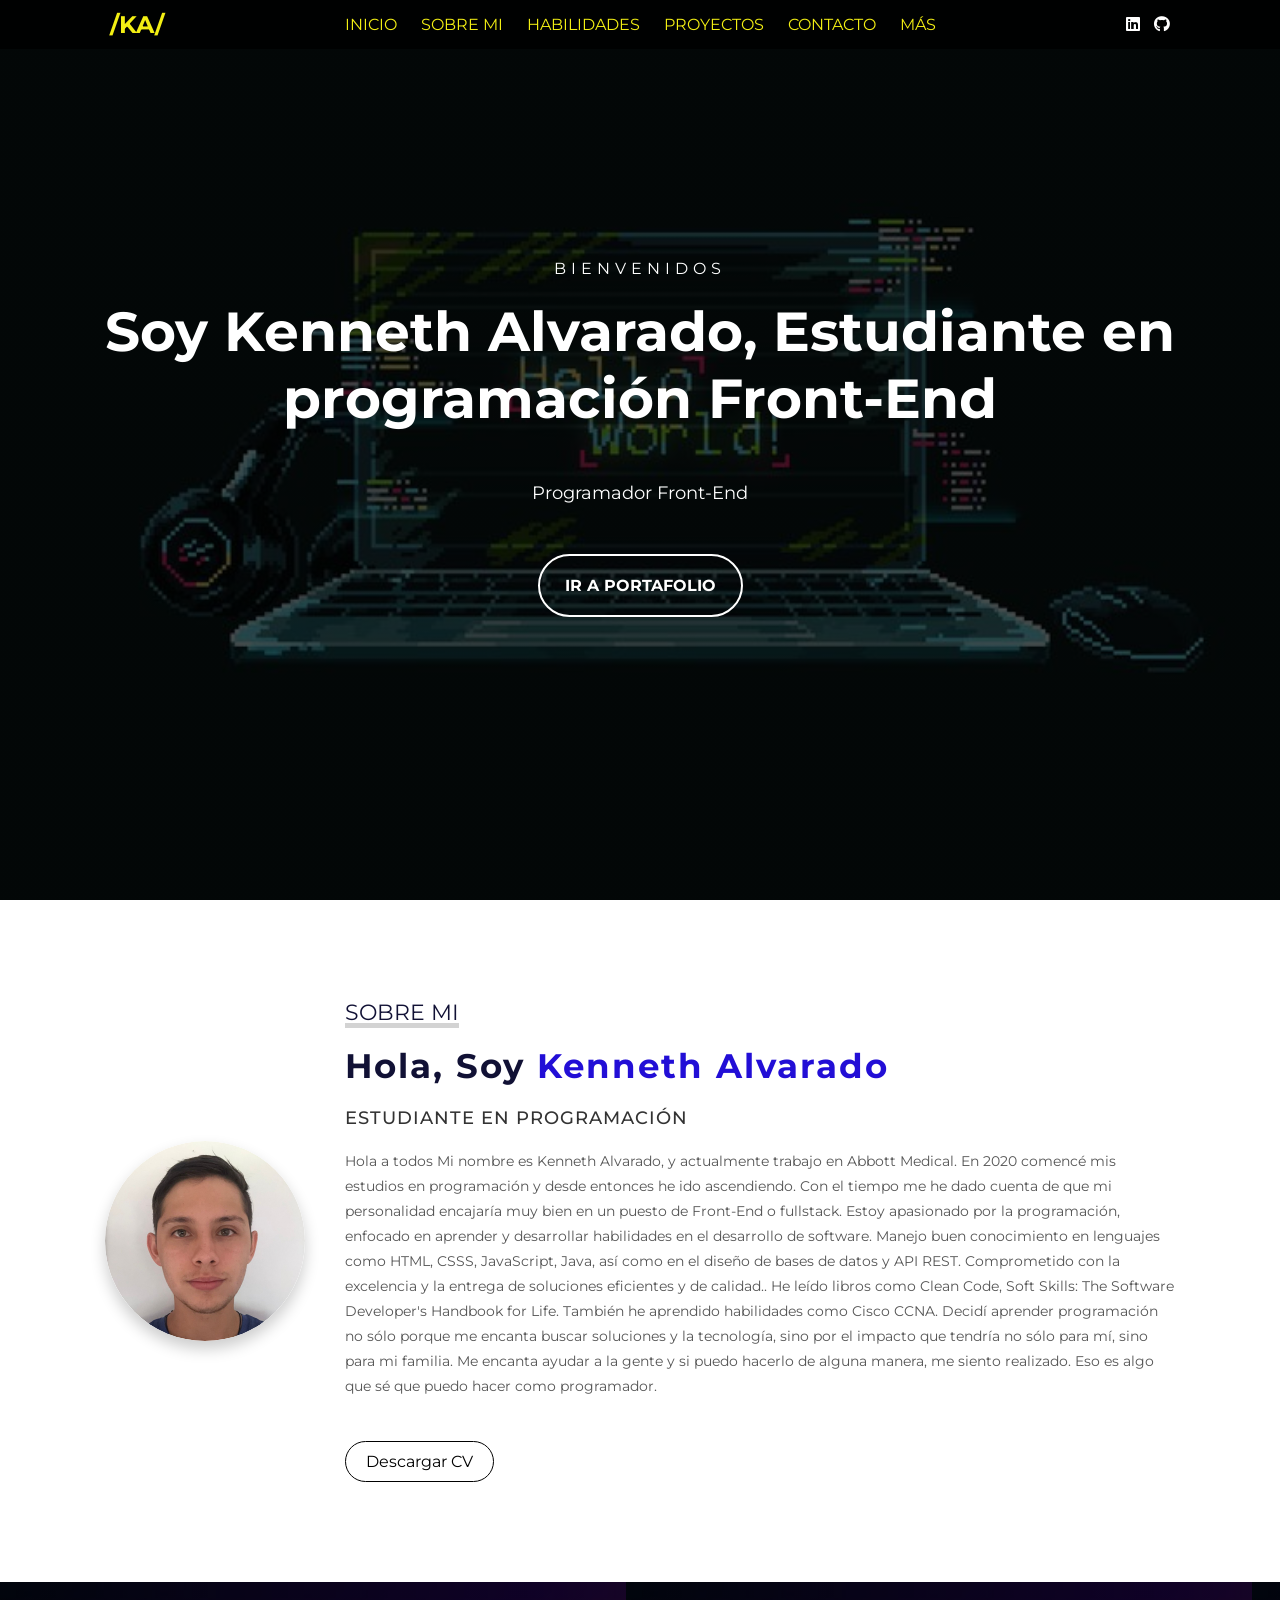
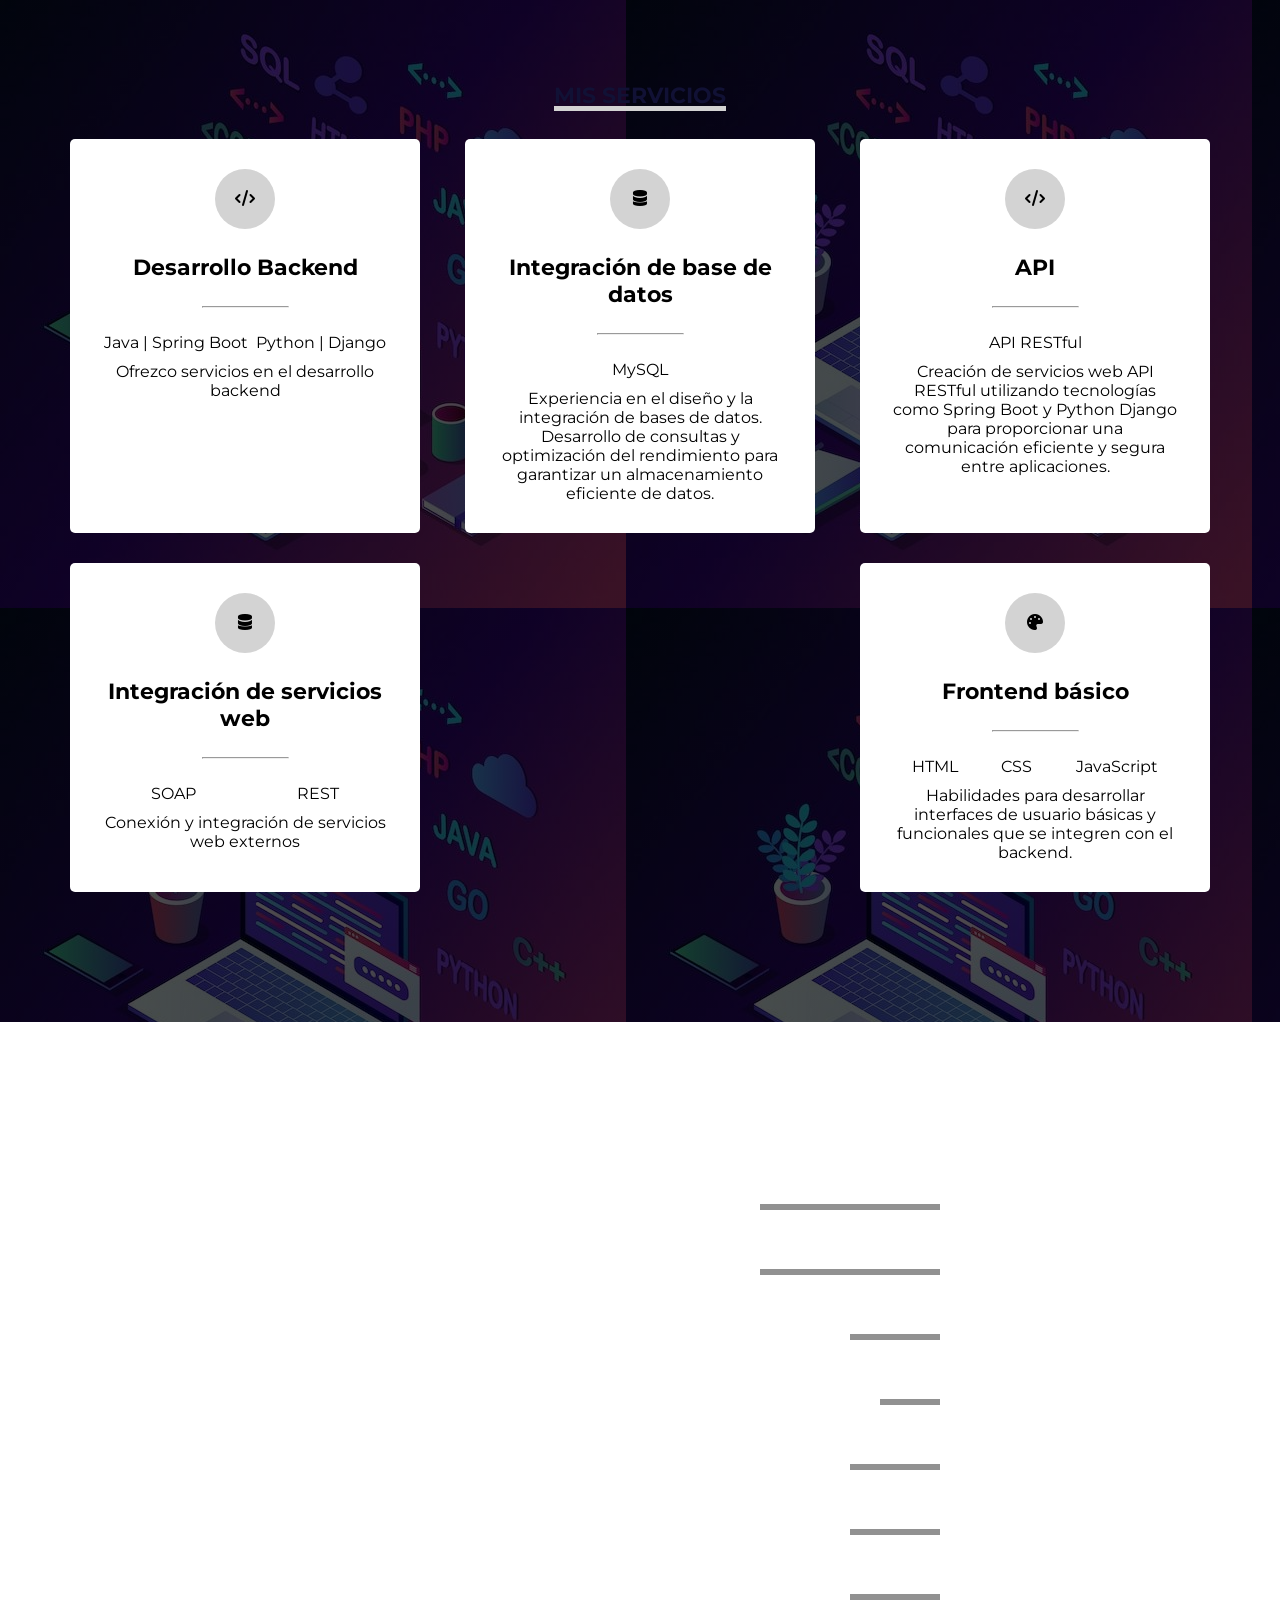
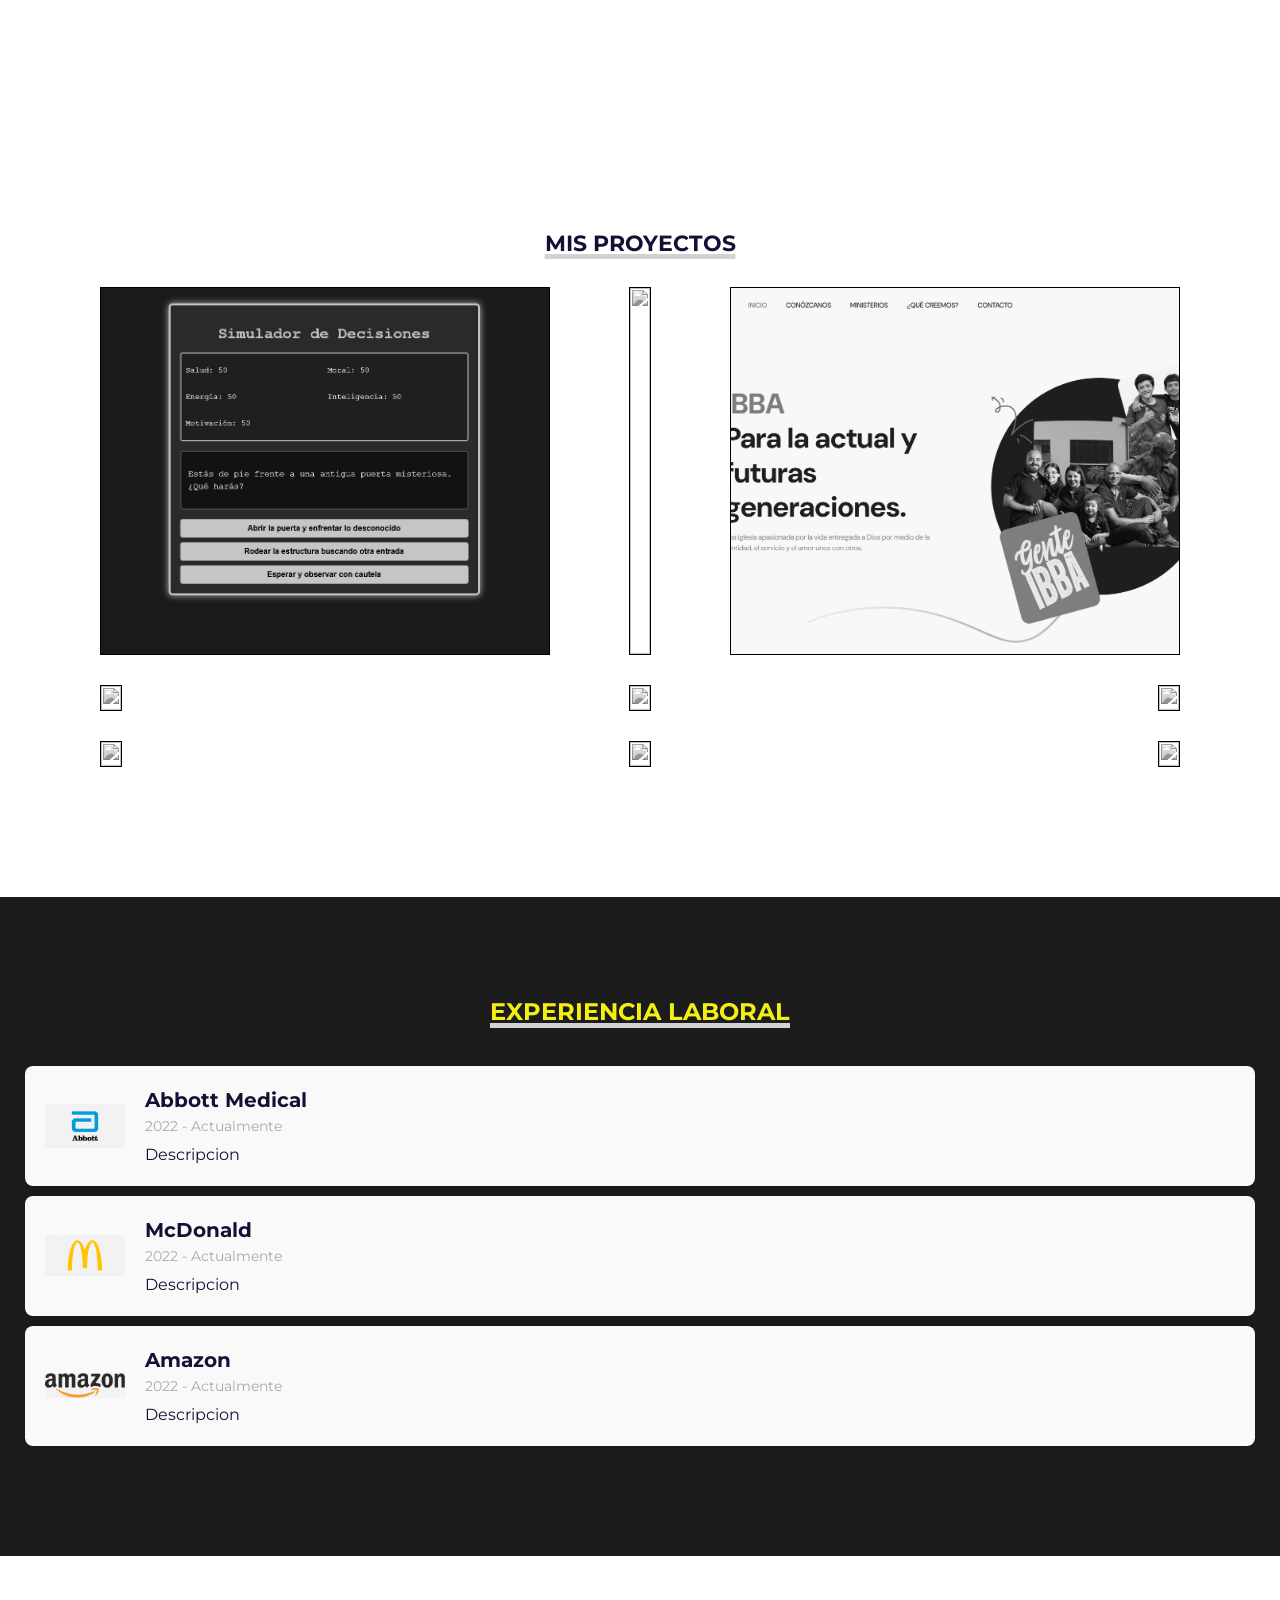
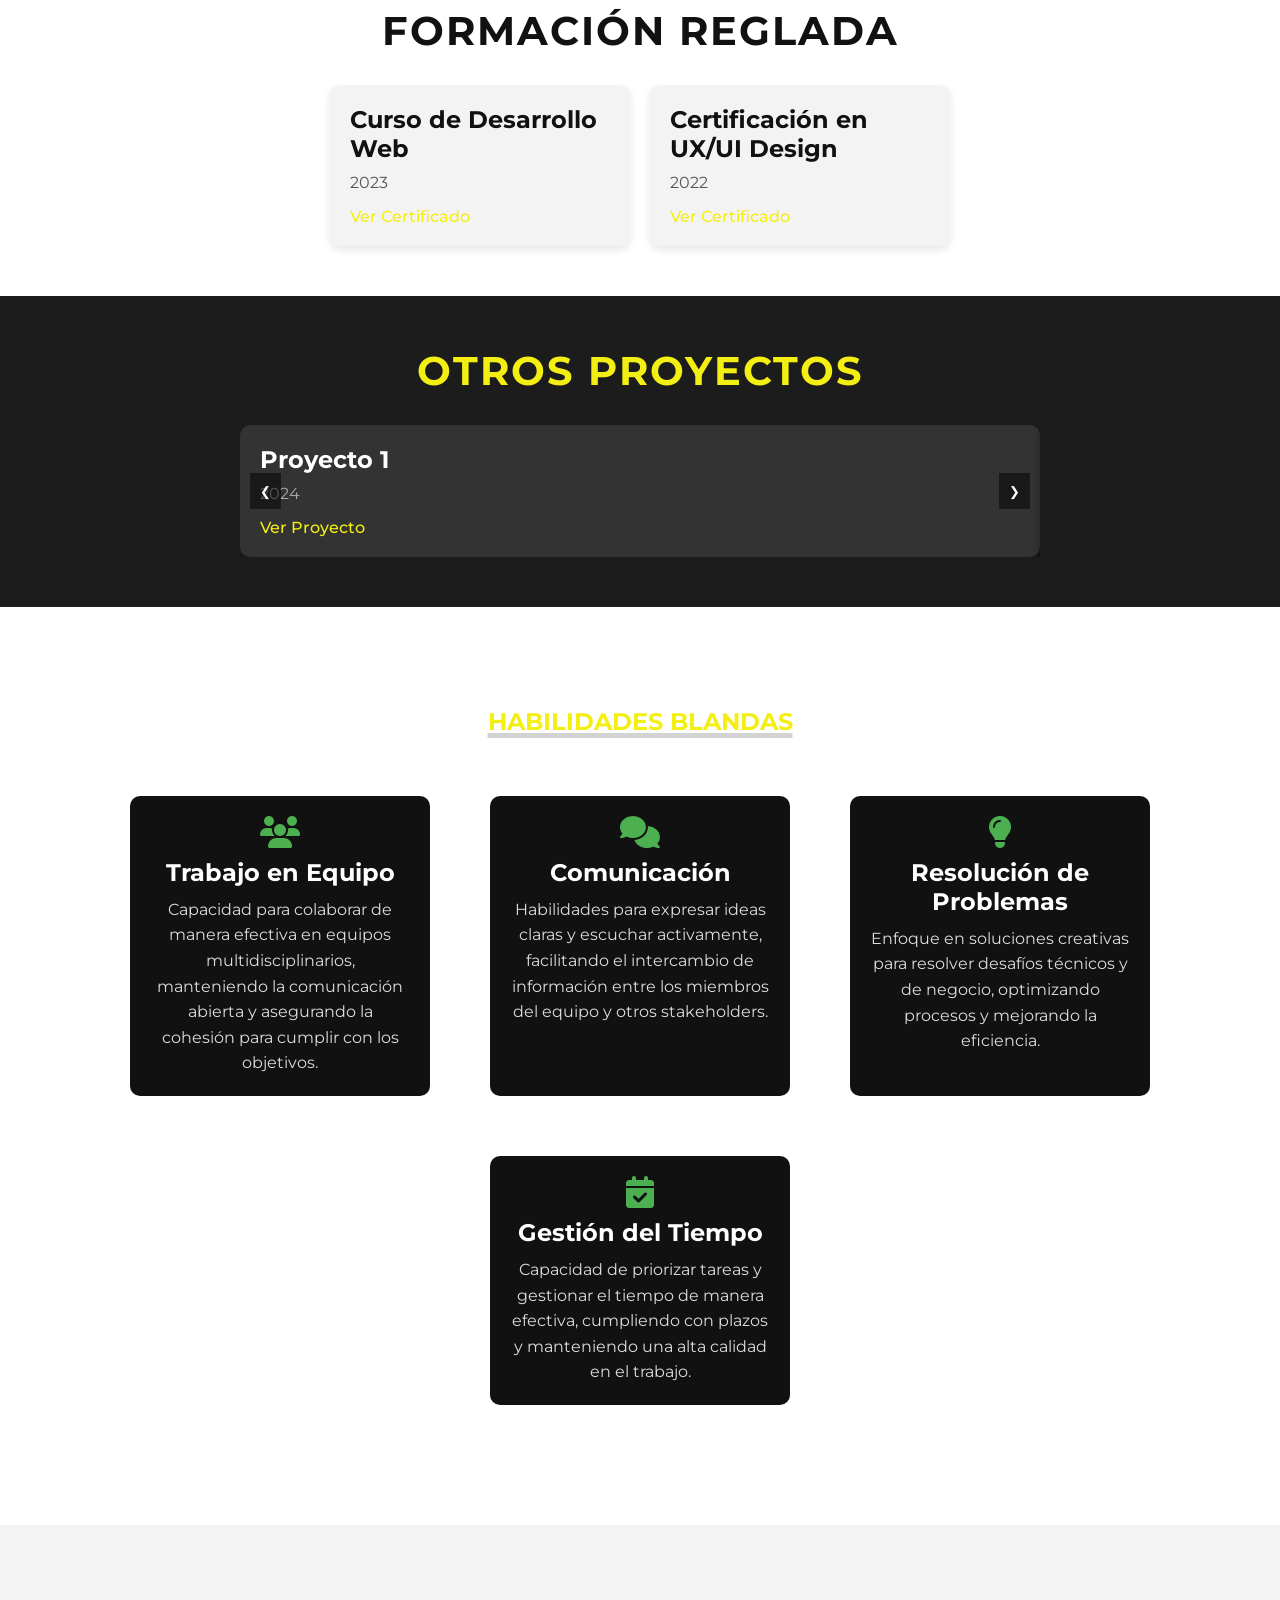
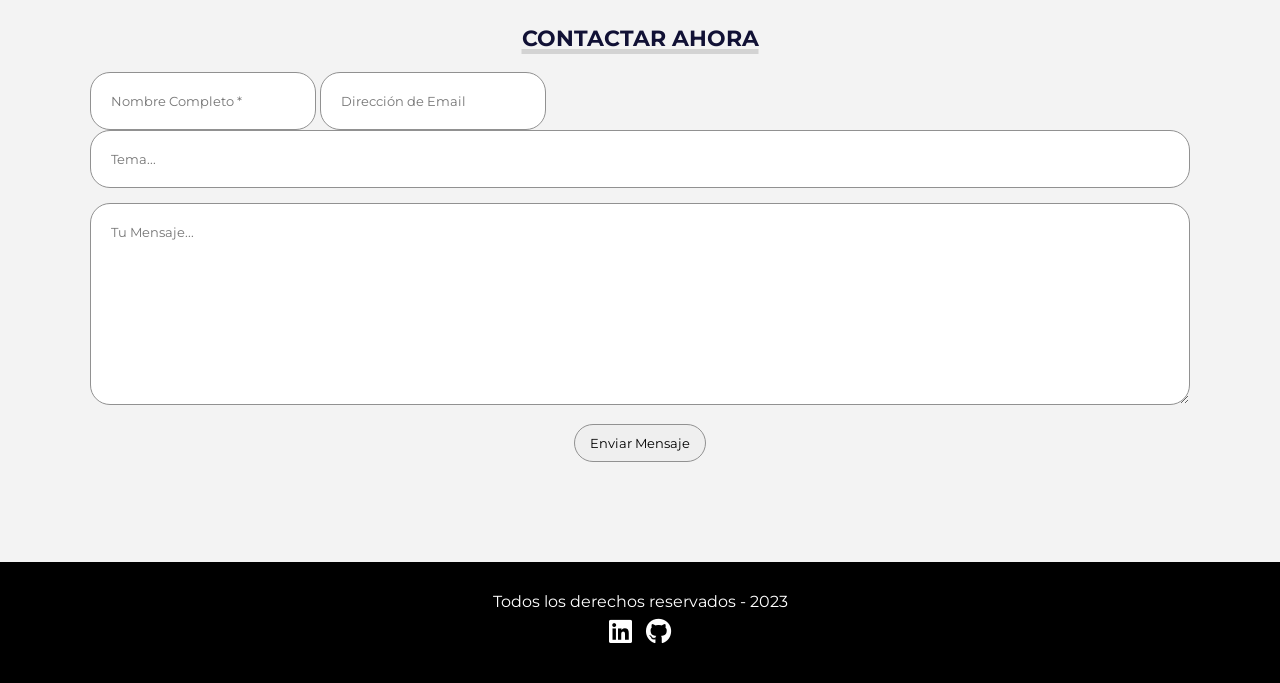
==== commit 6ded037a: "Agregando imágenes y actualización de index.html" ====
--- a/index.html
+++ b/index.html
@@ -267,18 +267,17 @@
       <div class="row">
         <div class="project">
           <div class="overlay"></div>
-          <a href="https://machillo.github.io/Text-Encriptor/">
+          <a href="https://machillo.github.io/be-the-story/">
             <img
-              src="img/project1.jpeg"
-              alt="Pantalla inicial de encriptador de texto"
+              src="img/project1.png"
+              alt="Pantalla inicial de be the story"
             />
           </a>
           <div class="info">
-            <h4>Encriptador de Texto</h4>
+            <h4>Be the story</h4>
             <p>
-              Sistema de encriptación y desencriptación de texto, que permite al
-              usuario ingresar un mensaje y transformarlo utilizando un
-              algoritmo de sustitución de caracteres.
+              Un simulador de decisiones estilo videojuego donde tus elecciones
+              afectan tu camino, tus emociones y tu crecimiento personal.
             </p>
           </div>
         </div>
@@ -298,6 +297,7 @@
         </div>
         <div class="project">
           <div class="overlay"></div>
+          <a href="https://genteibba.com"></a>
           <img src="img/project3.png" alt="" />
           <div class="info">
             <h4>Pagina de la iglesia</h4>
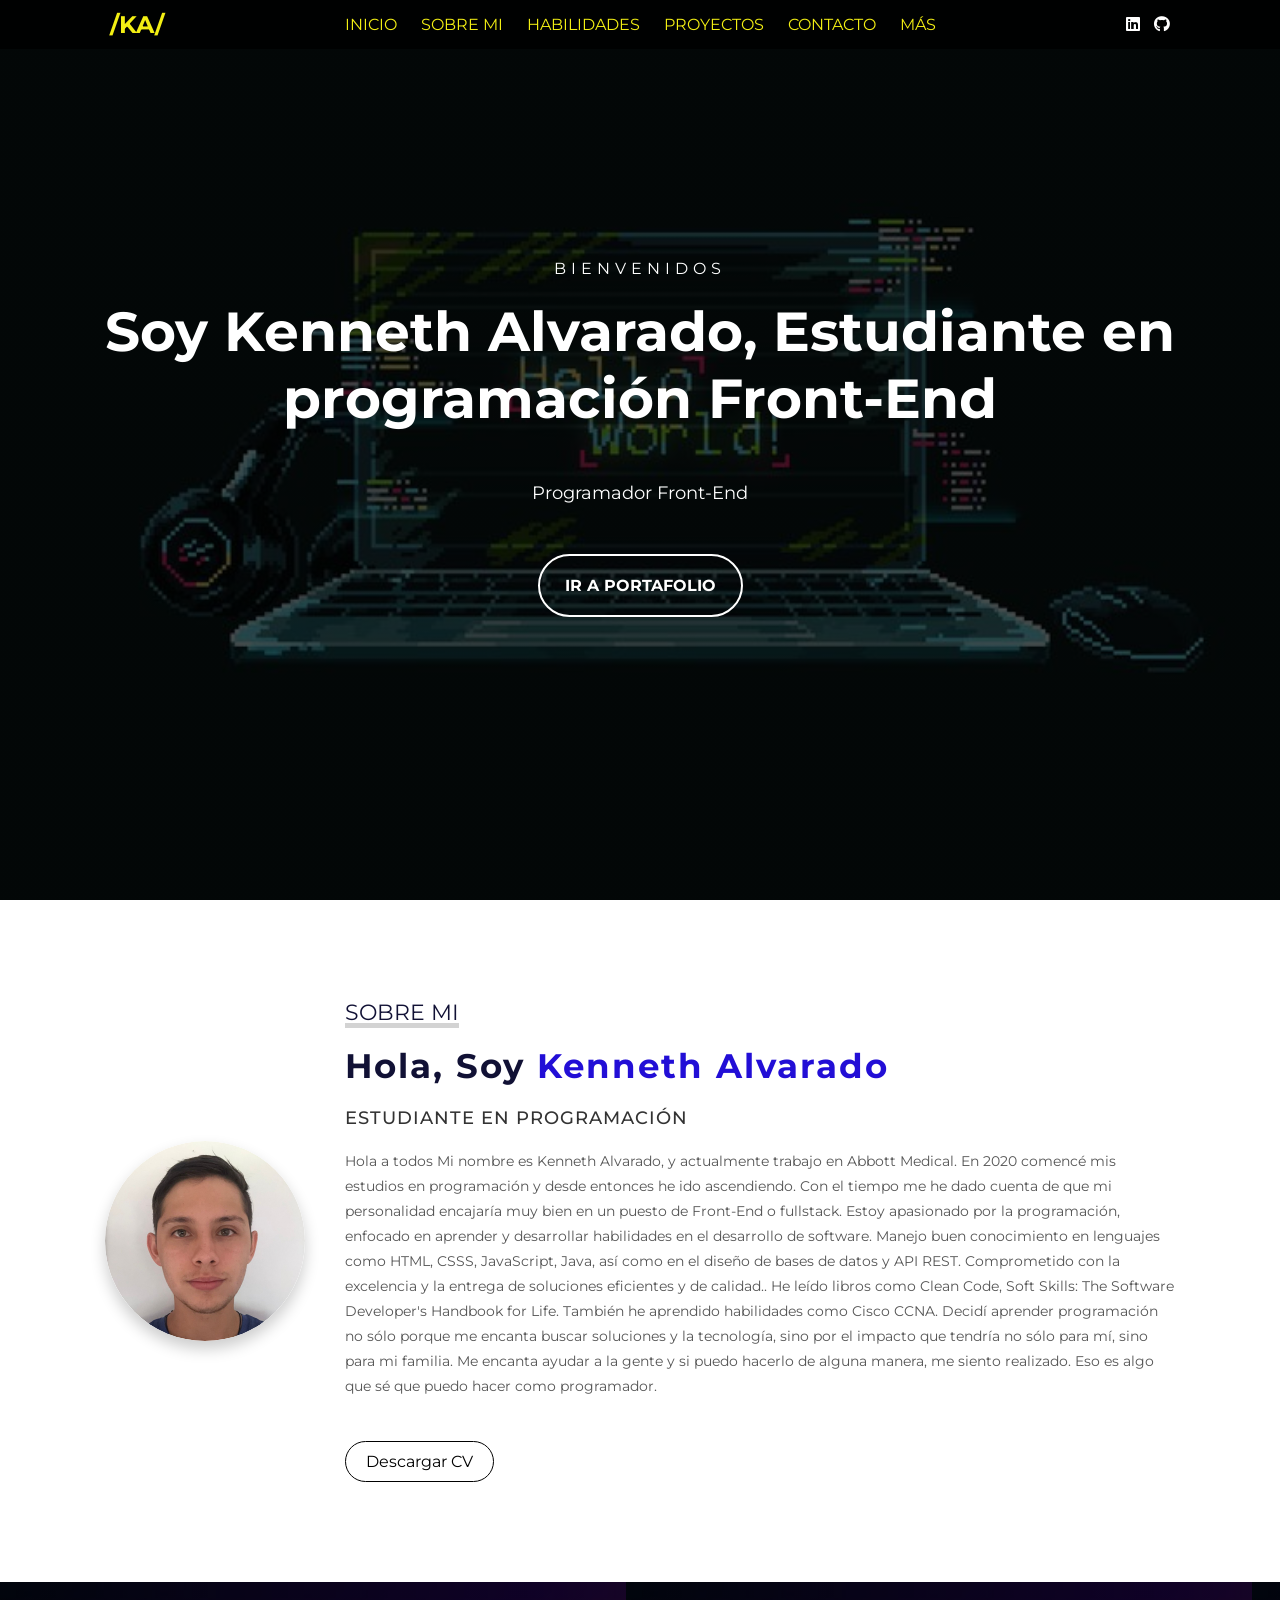
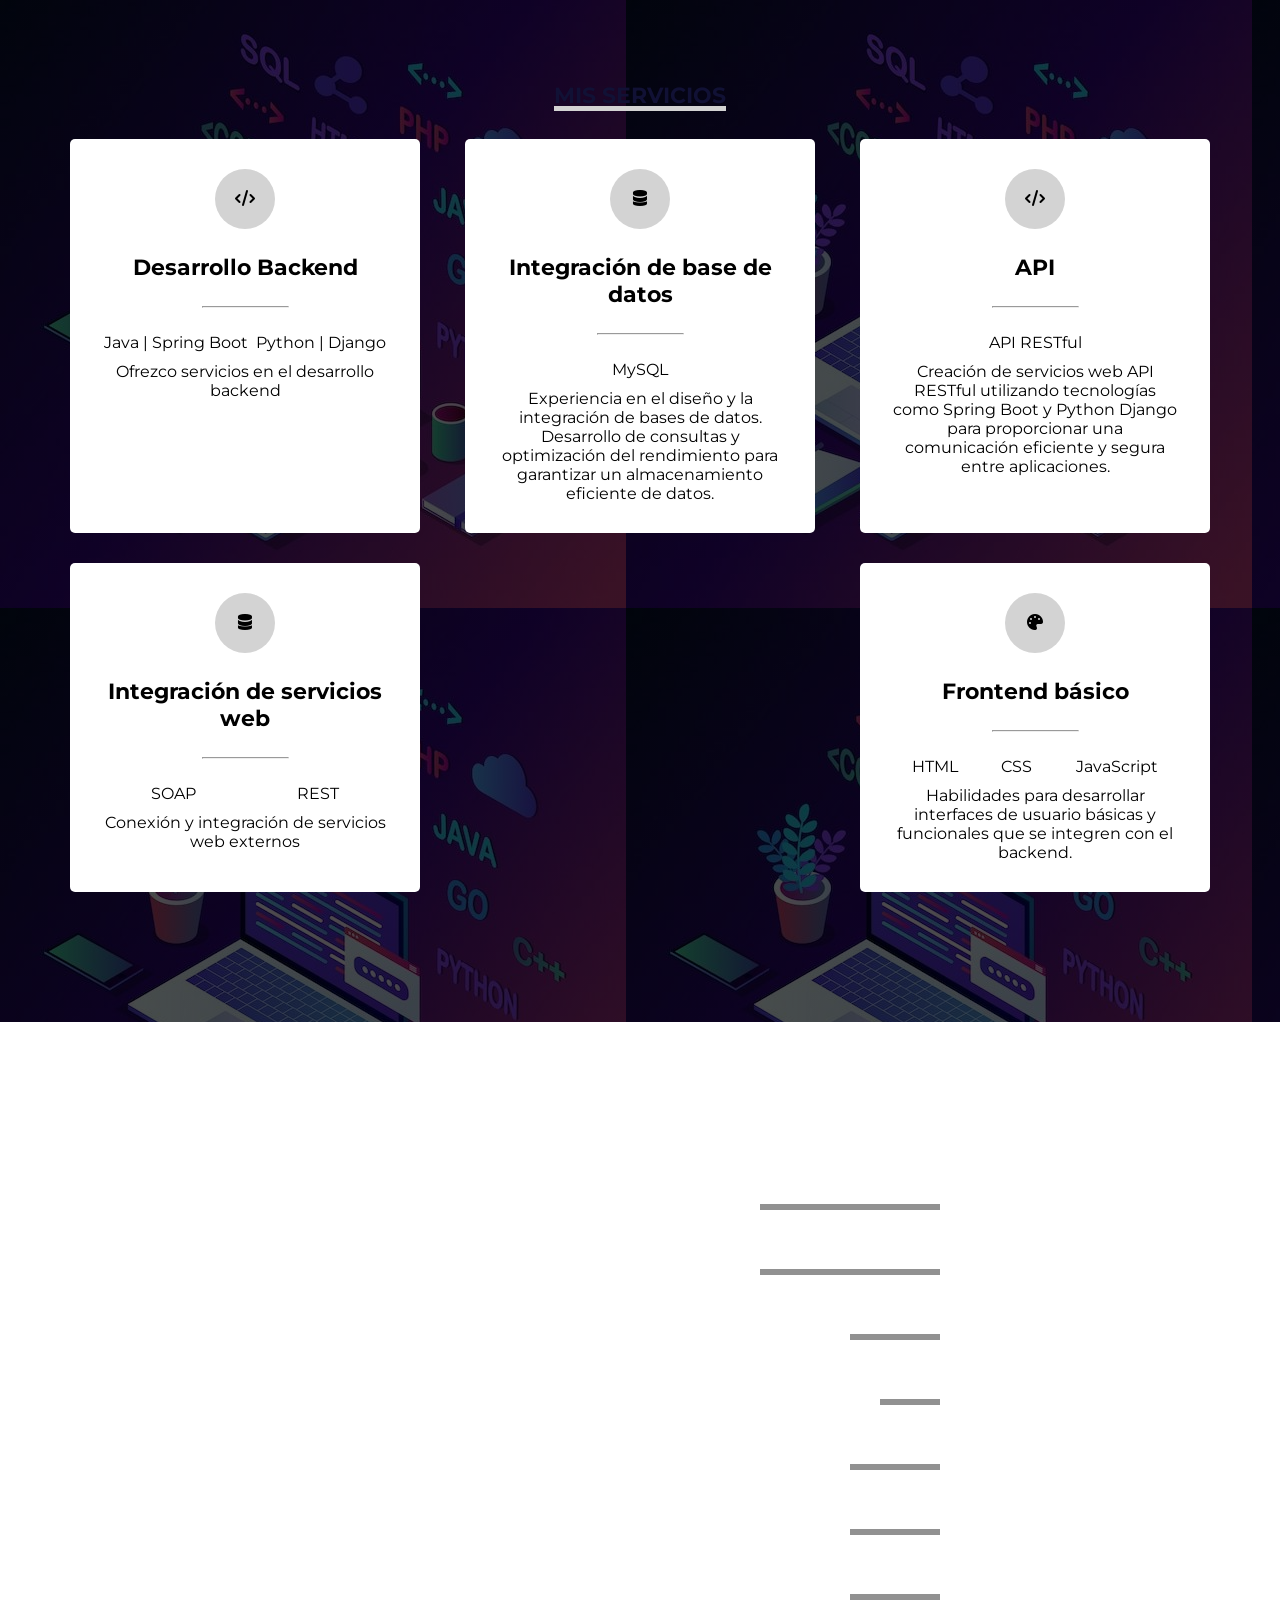
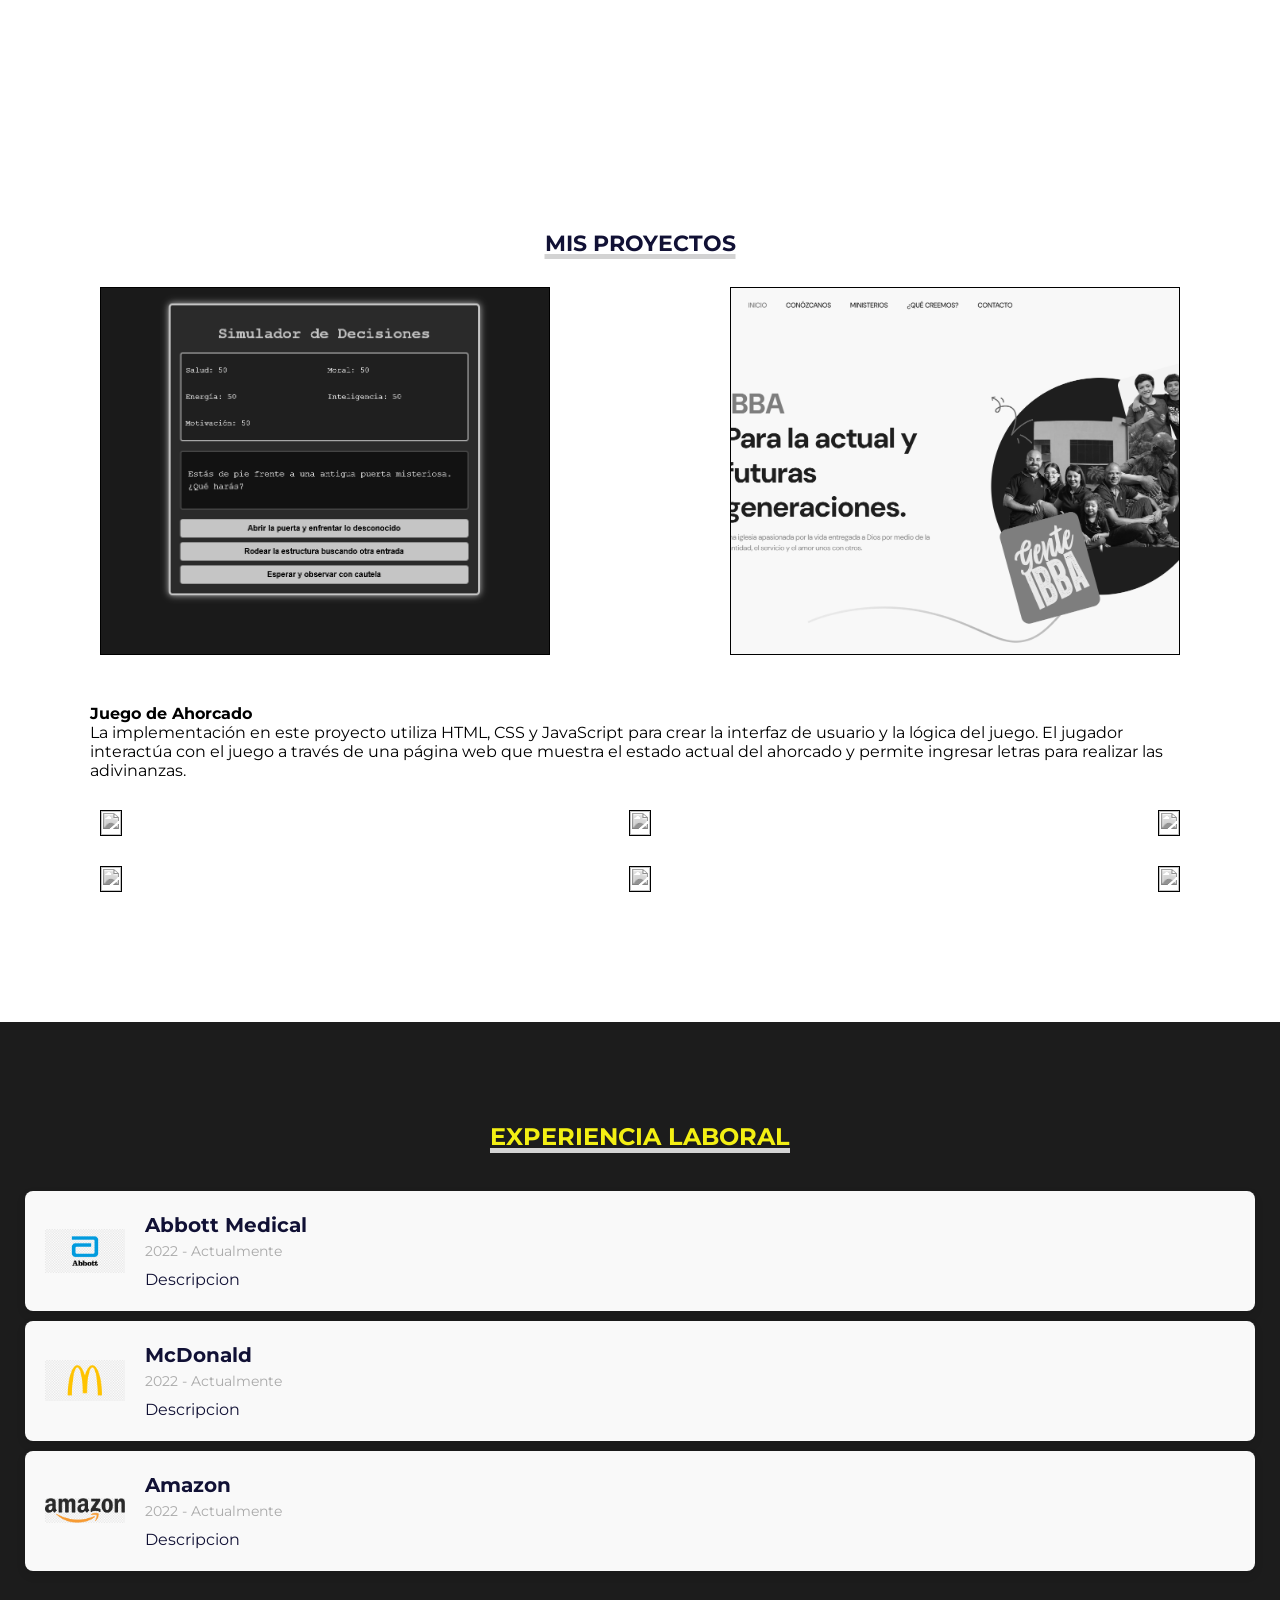
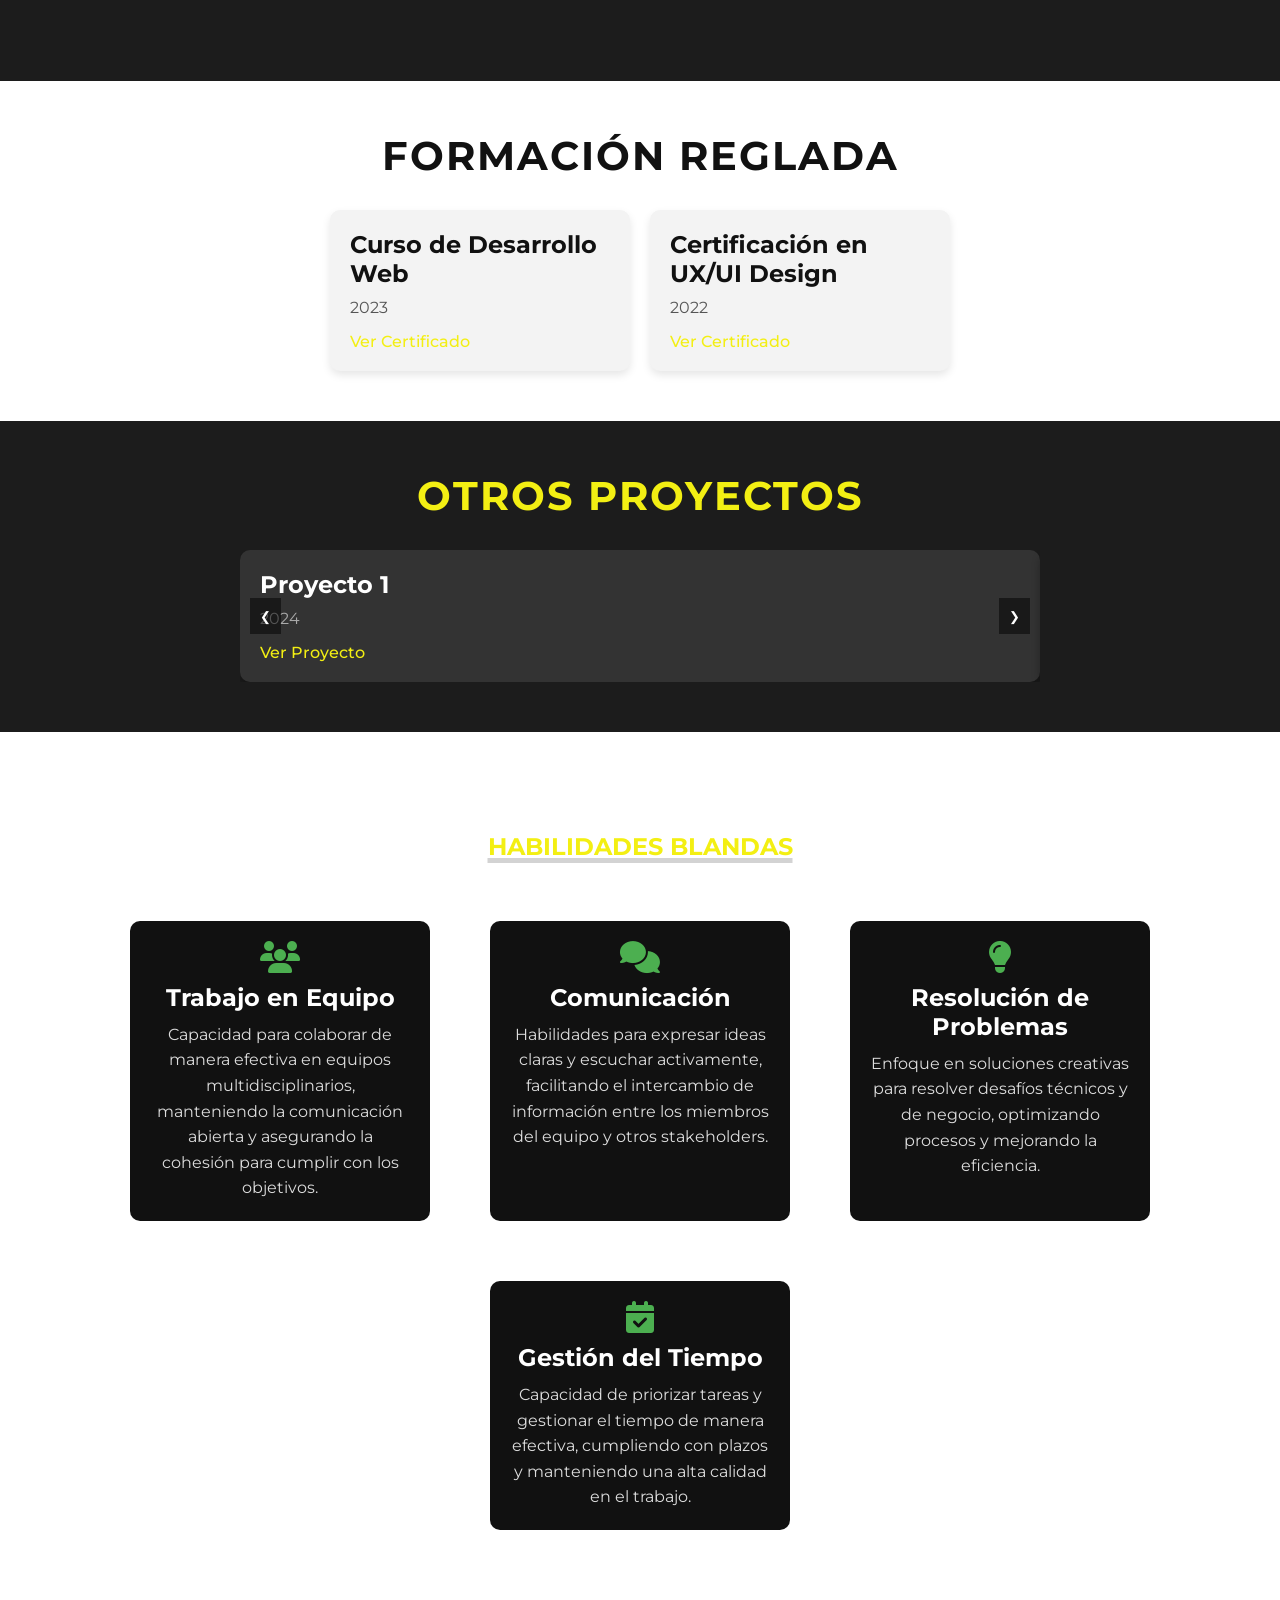
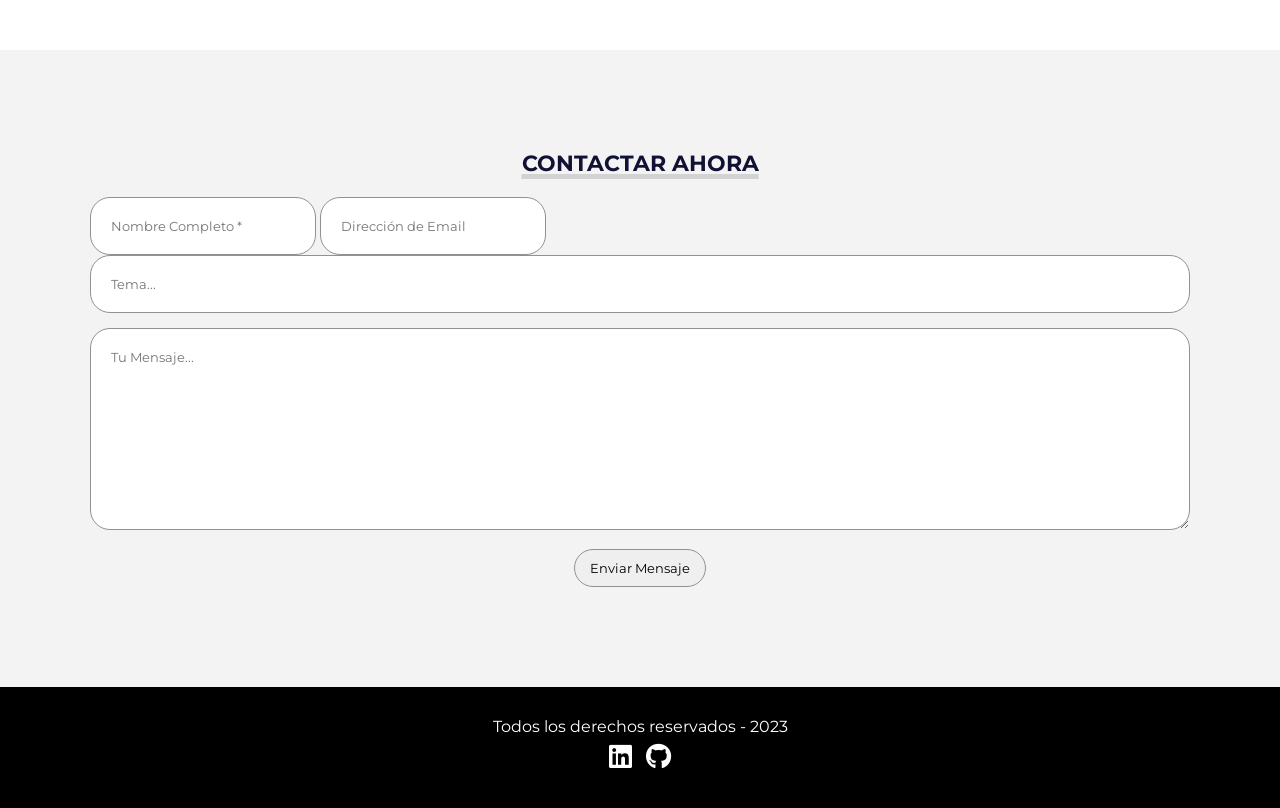
==== commit 7065dfa7: "actualizacion de link ibba" ====
--- a/index.html
+++ b/index.html
@@ -283,22 +283,9 @@
         </div>
         <div class="project">
           <div class="overlay"></div>
-          <img src="img/project2.jpeg" alt="" />
-          <div class="info">
-            <h4>Juego de Ahorcado</h4>
-            <p>
-              La implementación en este proyecto utiliza HTML, CSS y JavaScript
-              para crear la interfaz de usuario y la lógica del juego. El
-              jugador interactúa con el juego a través de una página web que
-              muestra el estado actual del ahorcado y permite ingresar letras
-              para realizar las adivinanzas.
-            </p>
-          </div>
-        </div>
-        <div class="project">
-          <div class="overlay"></div>
-          <a href="https://genteibba.com"></a>
-          <img src="img/project3.png" alt="" />
+          <a href="https://genteibba.com">
+            <img src="img/project3.png" alt="Pantalla inicial de IBBA" />
+          </a>
           <div class="info">
             <h4>Pagina de la iglesia</h4>
             <p>
@@ -307,6 +294,20 @@
               JavaScript, AWS, Git.
             </p>
           </div>
+        </div>
+      </div>
+      <div class="project">
+        <div class="overlay"></div>
+        <img src="img/project2.jpeg" alt="" />
+        <div class="info">
+          <h4>Juego de Ahorcado</h4>
+          <p>
+            La implementación en este proyecto utiliza HTML, CSS y JavaScript
+            para crear la interfaz de usuario y la lógica del juego. El jugador
+            interactúa con el juego a través de una página web que muestra el
+            estado actual del ahorcado y permite ingresar letras para realizar
+            las adivinanzas.
+          </p>
         </div>
       </div>
       <div class="row">
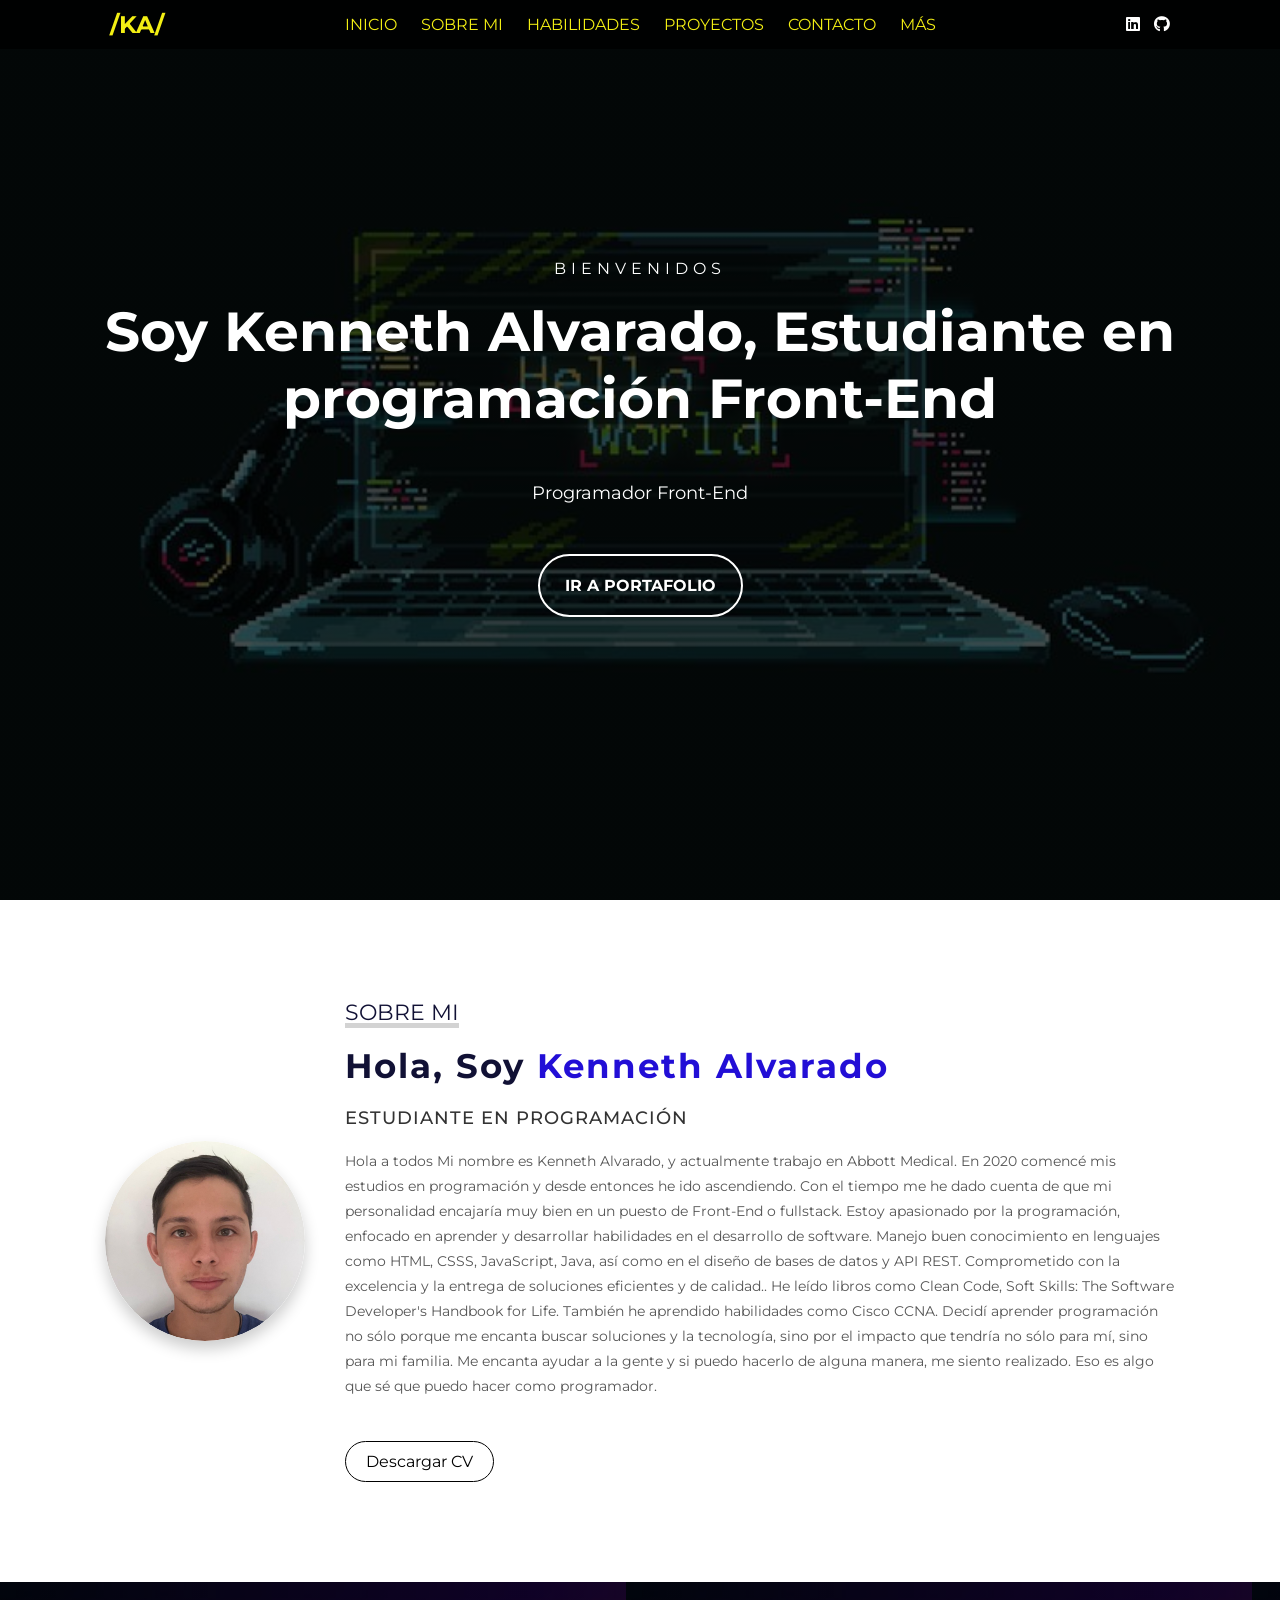
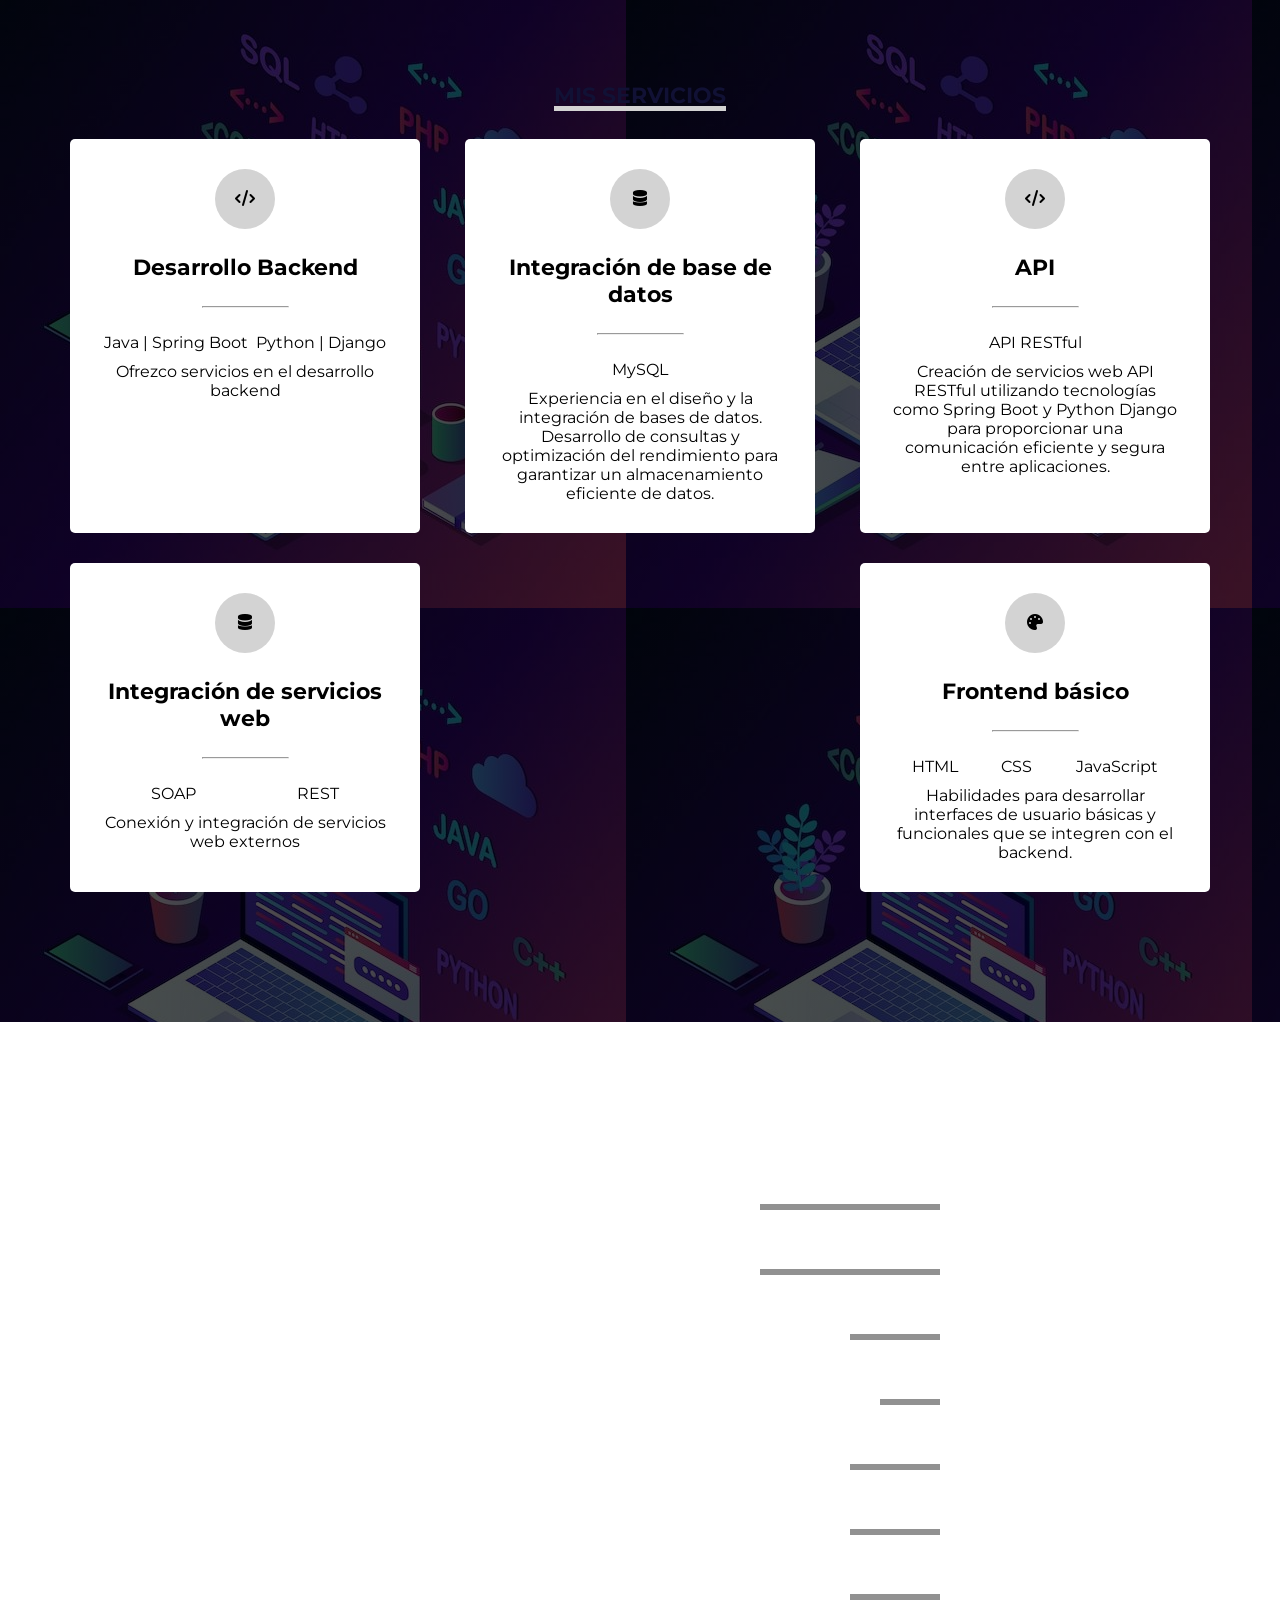
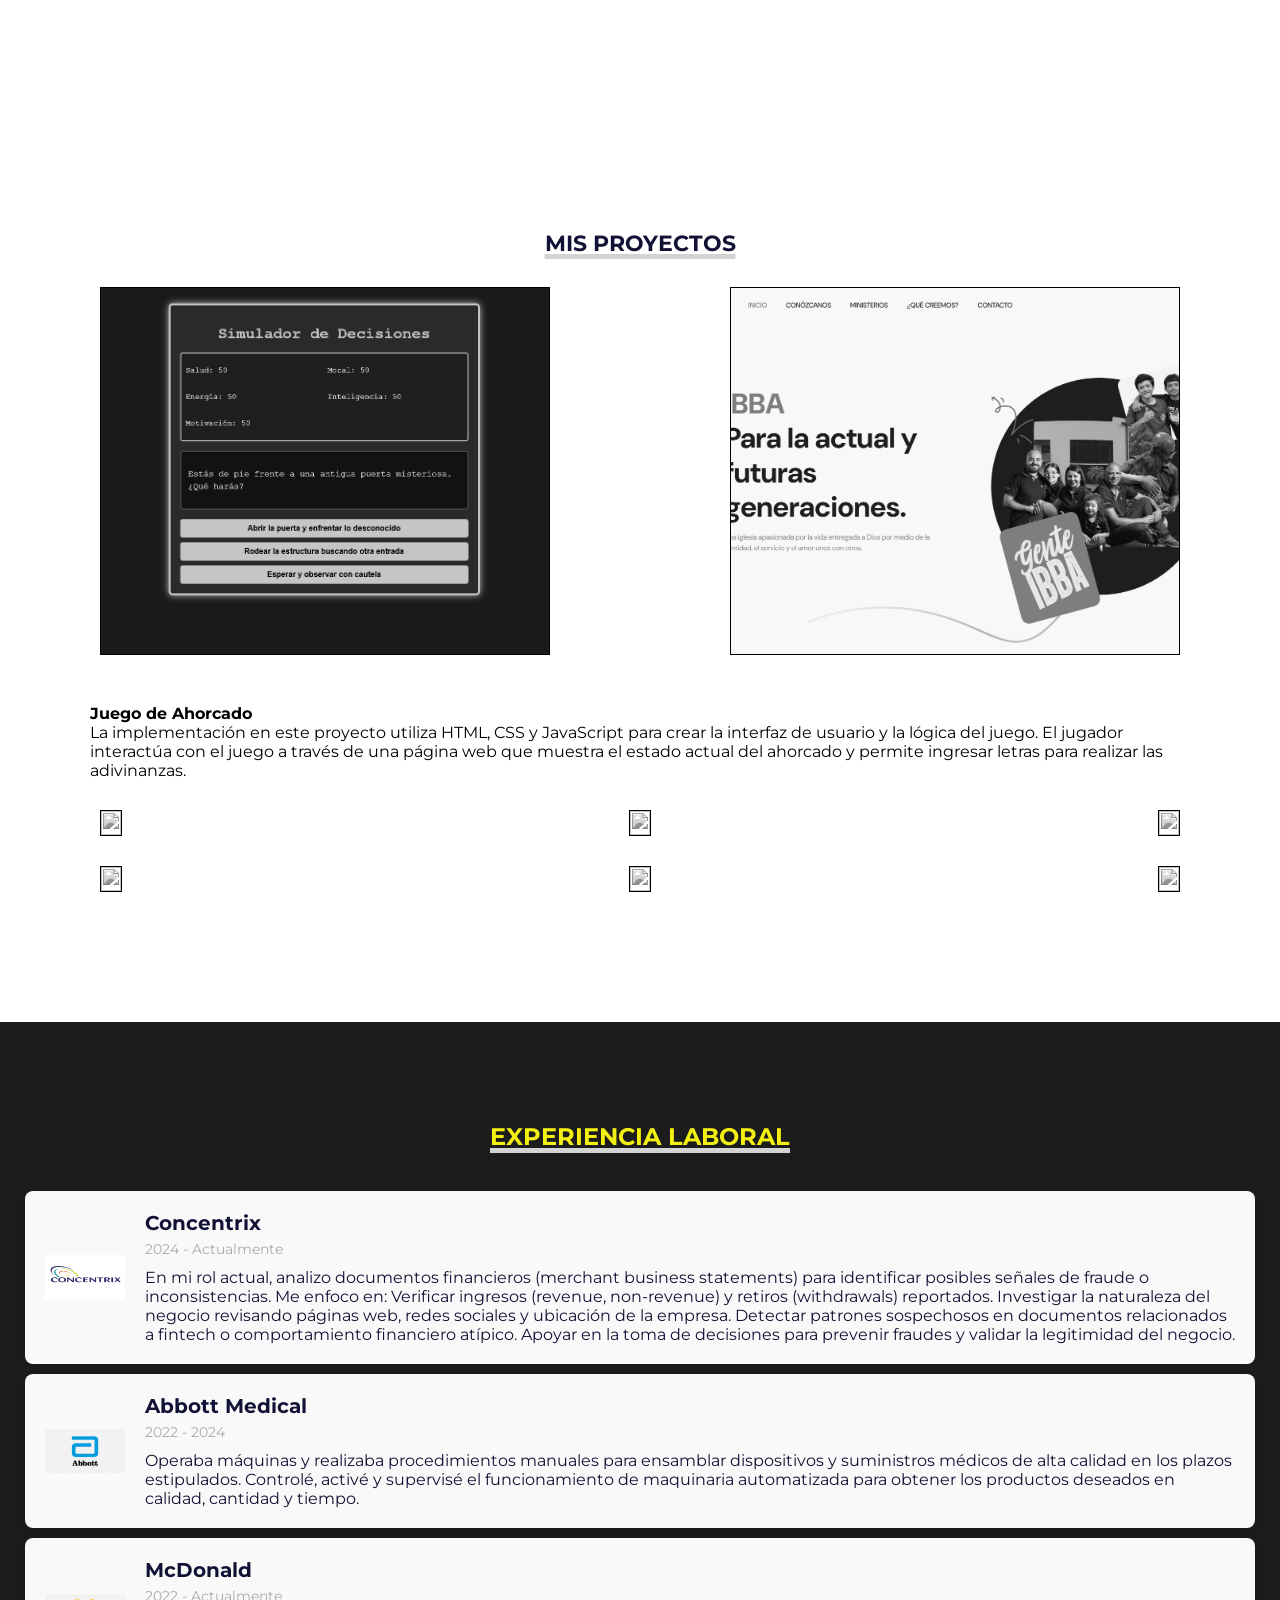
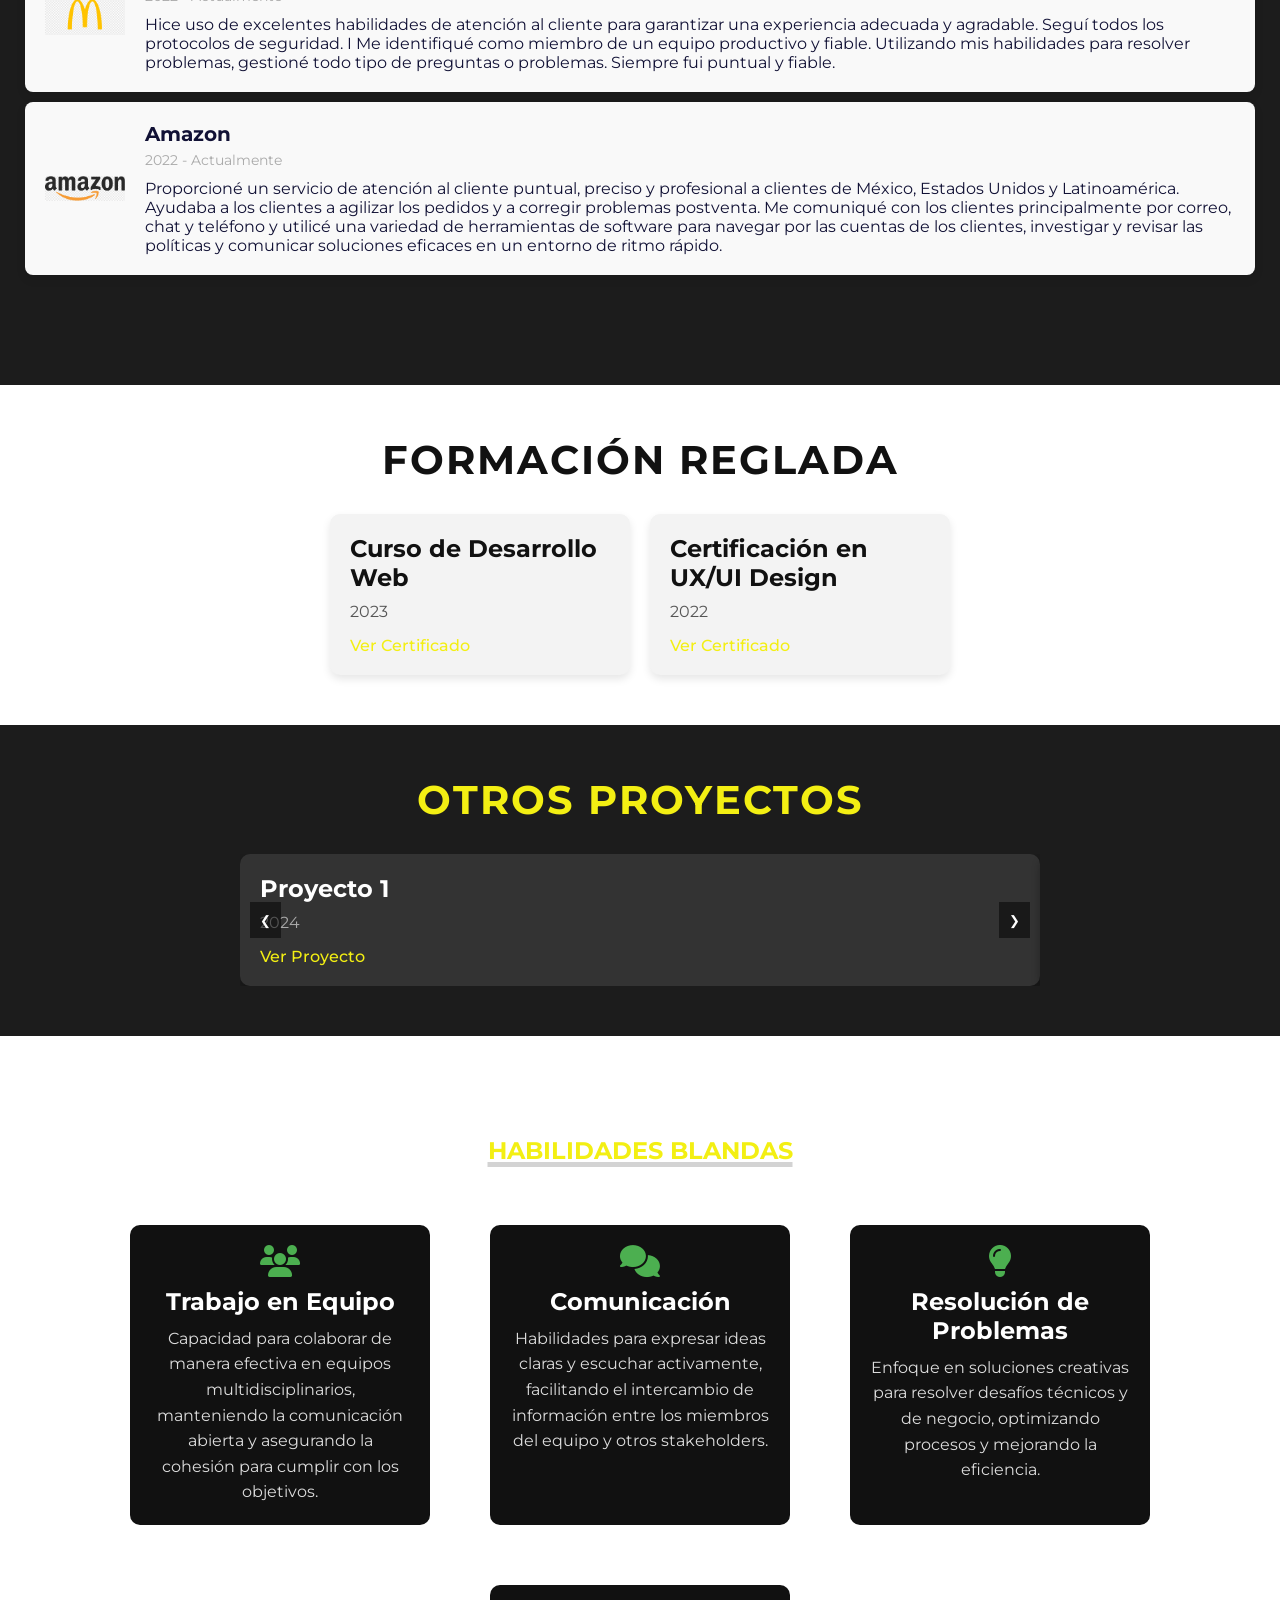
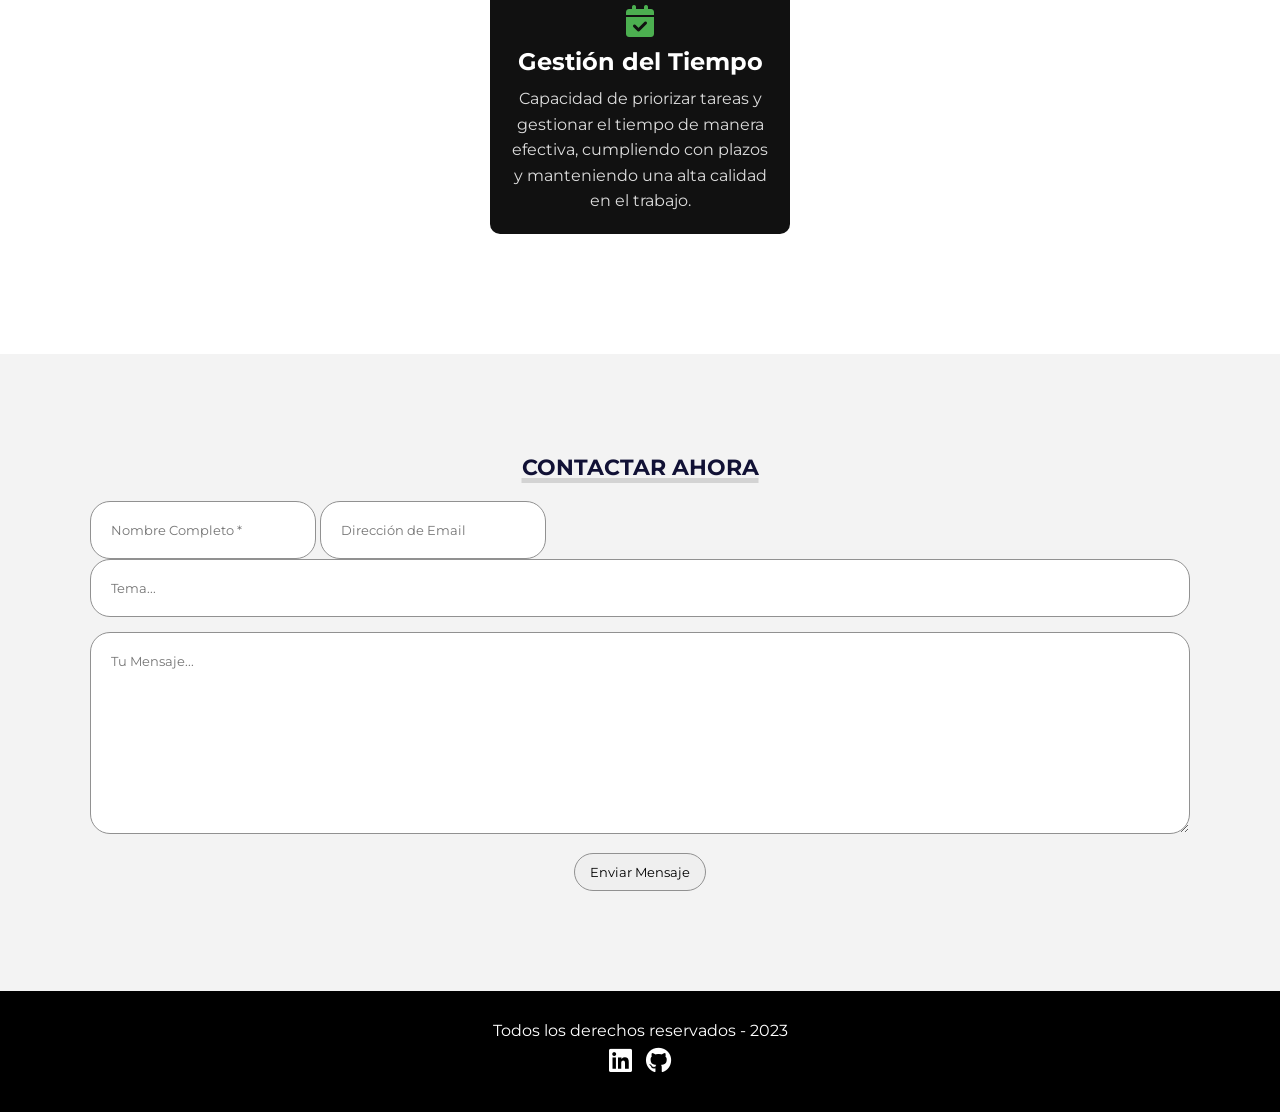
==== commit b7cf7297: "actualizacion de trabajo" ====
--- a/index.html
+++ b/index.html
@@ -368,11 +368,41 @@
       <h3 class="section-title">Experiencia Laboral</h3>
       <div class="experience-container">
         <div class="job">
+          <img
+            src="img/Concentrix.jpg"
+            alt="concentrick-logo"
+            class="job-logo"
+          />
+          <div class="job-info">
+            <h4>Concentrix</h4>
+            <span>2024 - Actualmente</span>
+            <p>
+              En mi rol actual, analizo documentos financieros (merchant
+              business statements) para identificar posibles señales de fraude o
+              inconsistencias. Me enfoco en: Verificar ingresos (revenue,
+              non-revenue) y retiros (withdrawals) reportados. Investigar la
+              naturaleza del negocio revisando páginas web, redes sociales y
+              ubicación de la empresa. Detectar patrones sospechosos en
+              documentos relacionados a fintech o comportamiento financiero
+              atípico. Apoyar en la toma de decisiones para prevenir fraudes y
+              validar la legitimidad del negocio.
+            </p>
+          </div>
+        </div>
+      </div>
+      <div class="experience-container">
+        <div class="job">
           <img src="img/abbott-logo.png" alt="abbott-logo" class="job-logo" />
           <div class="job-info">
             <h4>Abbott Medical</h4>
-            <span>2022 - Actualmente</span>
-            <p>Descripcion</p>
+            <span>2022 - 2024</span>
+            <p>
+              Operaba máquinas y realizaba procedimientos manuales para
+              ensamblar dispositivos y suministros médicos de alta calidad en
+              los plazos estipulados. Controlé, activé y supervisé el
+              funcionamiento de maquinaria automatizada para obtener los
+              productos deseados en calidad, cantidad y tiempo.
+            </p>
           </div>
         </div>
       </div>
@@ -386,7 +416,14 @@
           <div class="job-info">
             <h4>McDonald</h4>
             <span>2022 - Actualmente</span>
-            <p>Descripcion</p>
+            <p>
+              Hice uso de excelentes habilidades de atención al cliente para
+              garantizar una experiencia adecuada y agradable. Seguí todos los
+              protocolos de seguridad. I Me identifiqué como miembro de un
+              equipo productivo y fiable. Utilizando mis habilidades para
+              resolver problemas, gestioné todo tipo de preguntas o problemas.
+              Siempre fui puntual y fiable.
+            </p>
           </div>
         </div>
       </div>
@@ -396,7 +433,16 @@
           <div class="job-info">
             <h4>Amazon</h4>
             <span>2022 - Actualmente</span>
-            <p>Descripcion</p>
+            <p>
+              Proporcioné un servicio de atención al cliente puntual, preciso y
+              profesional a clientes de México, Estados Unidos y Latinoamérica.
+              Ayudaba a los clientes a agilizar los pedidos y a corregir
+              problemas postventa. Me comuniqué con los clientes principalmente
+              por correo, chat y teléfono y utilicé una variedad de herramientas
+              de software para navegar por las cuentas de los clientes,
+              investigar y revisar las políticas y comunicar soluciones eficaces
+              en un entorno de ritmo rápido.
+            </p>
           </div>
         </div>
       </div>
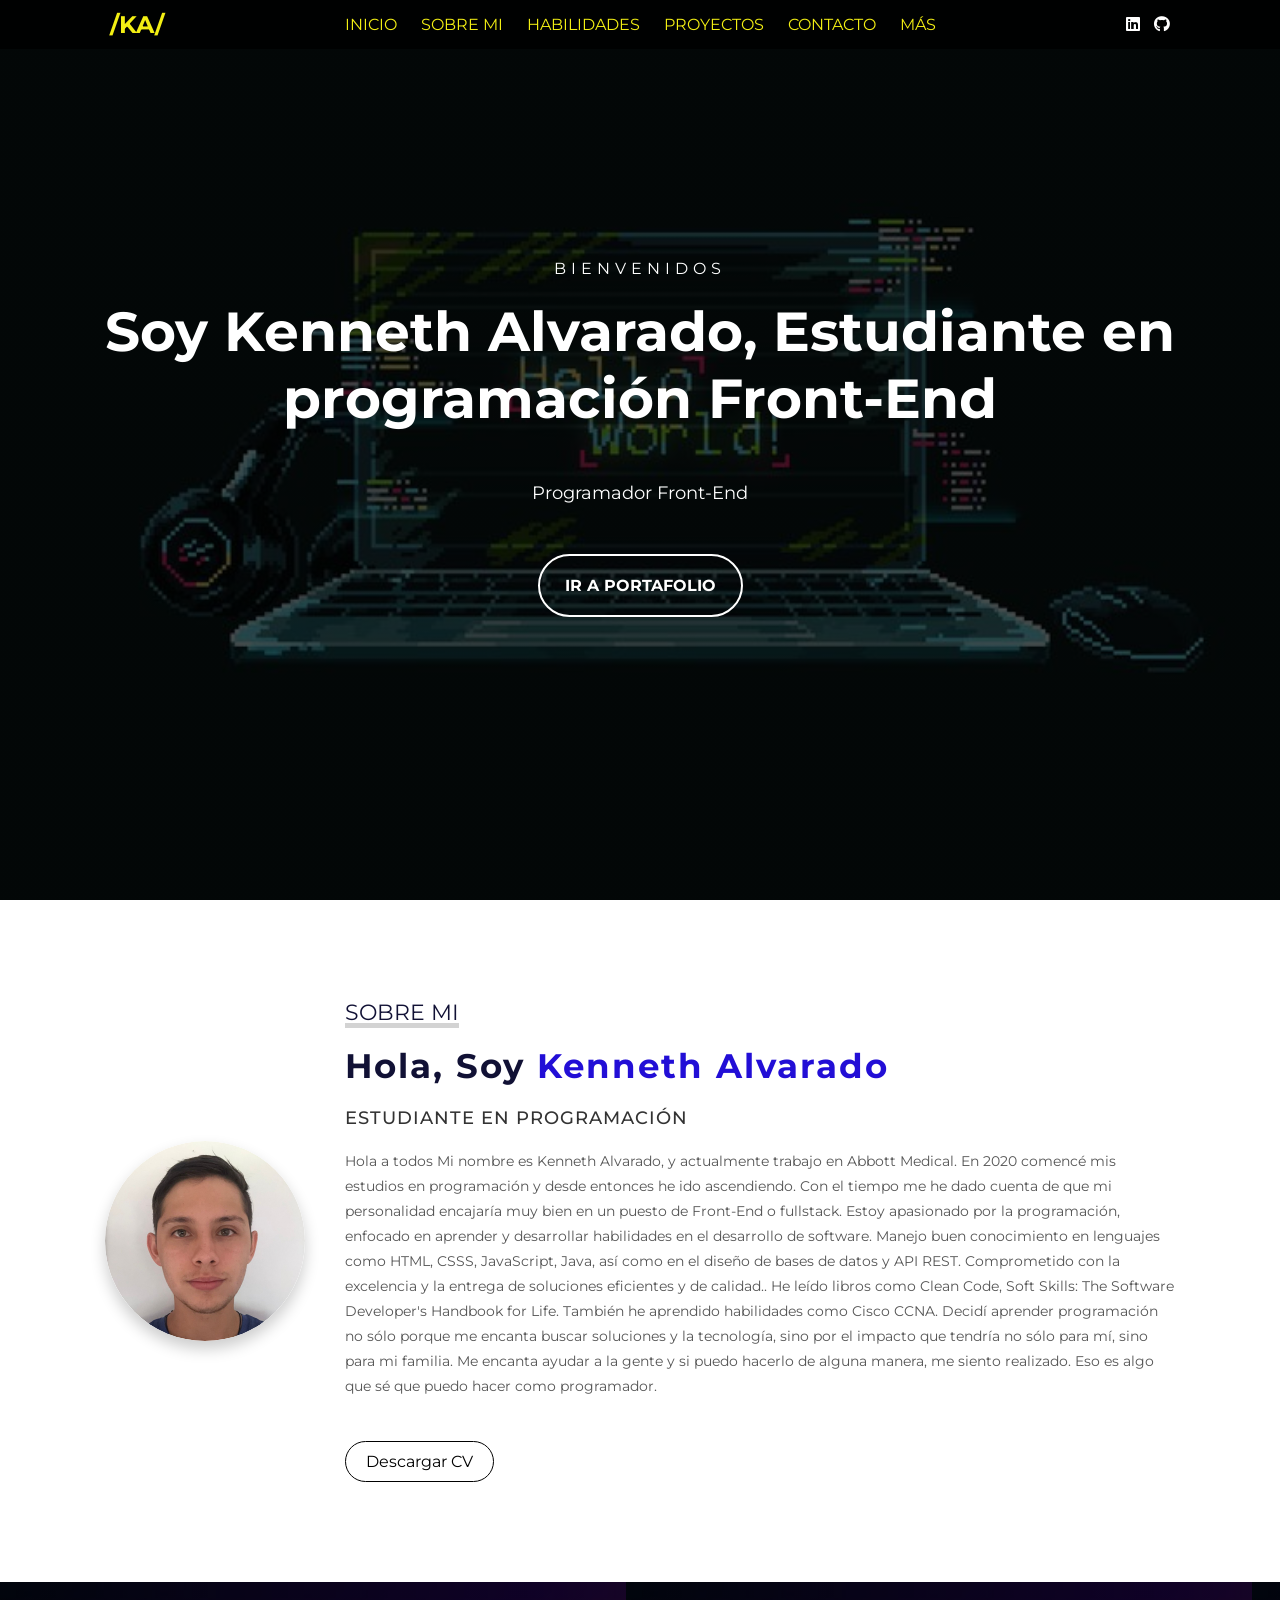
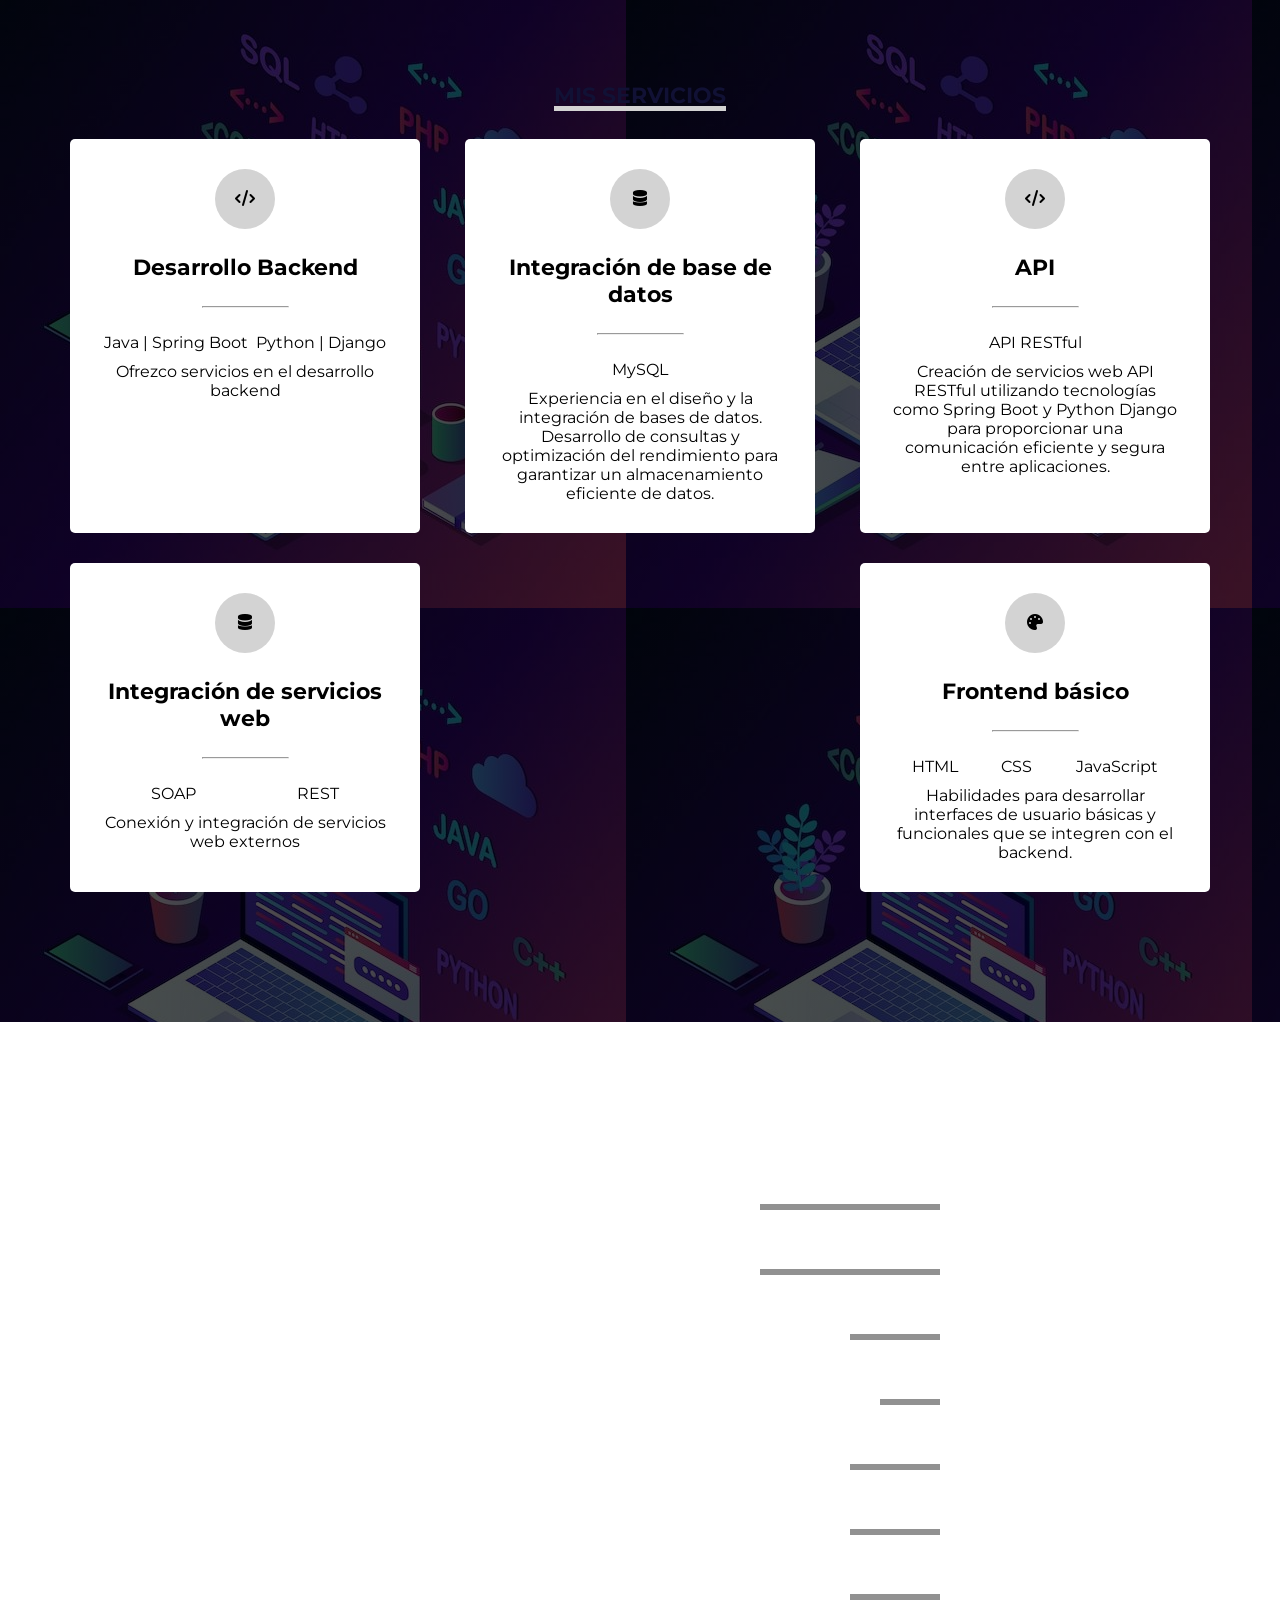
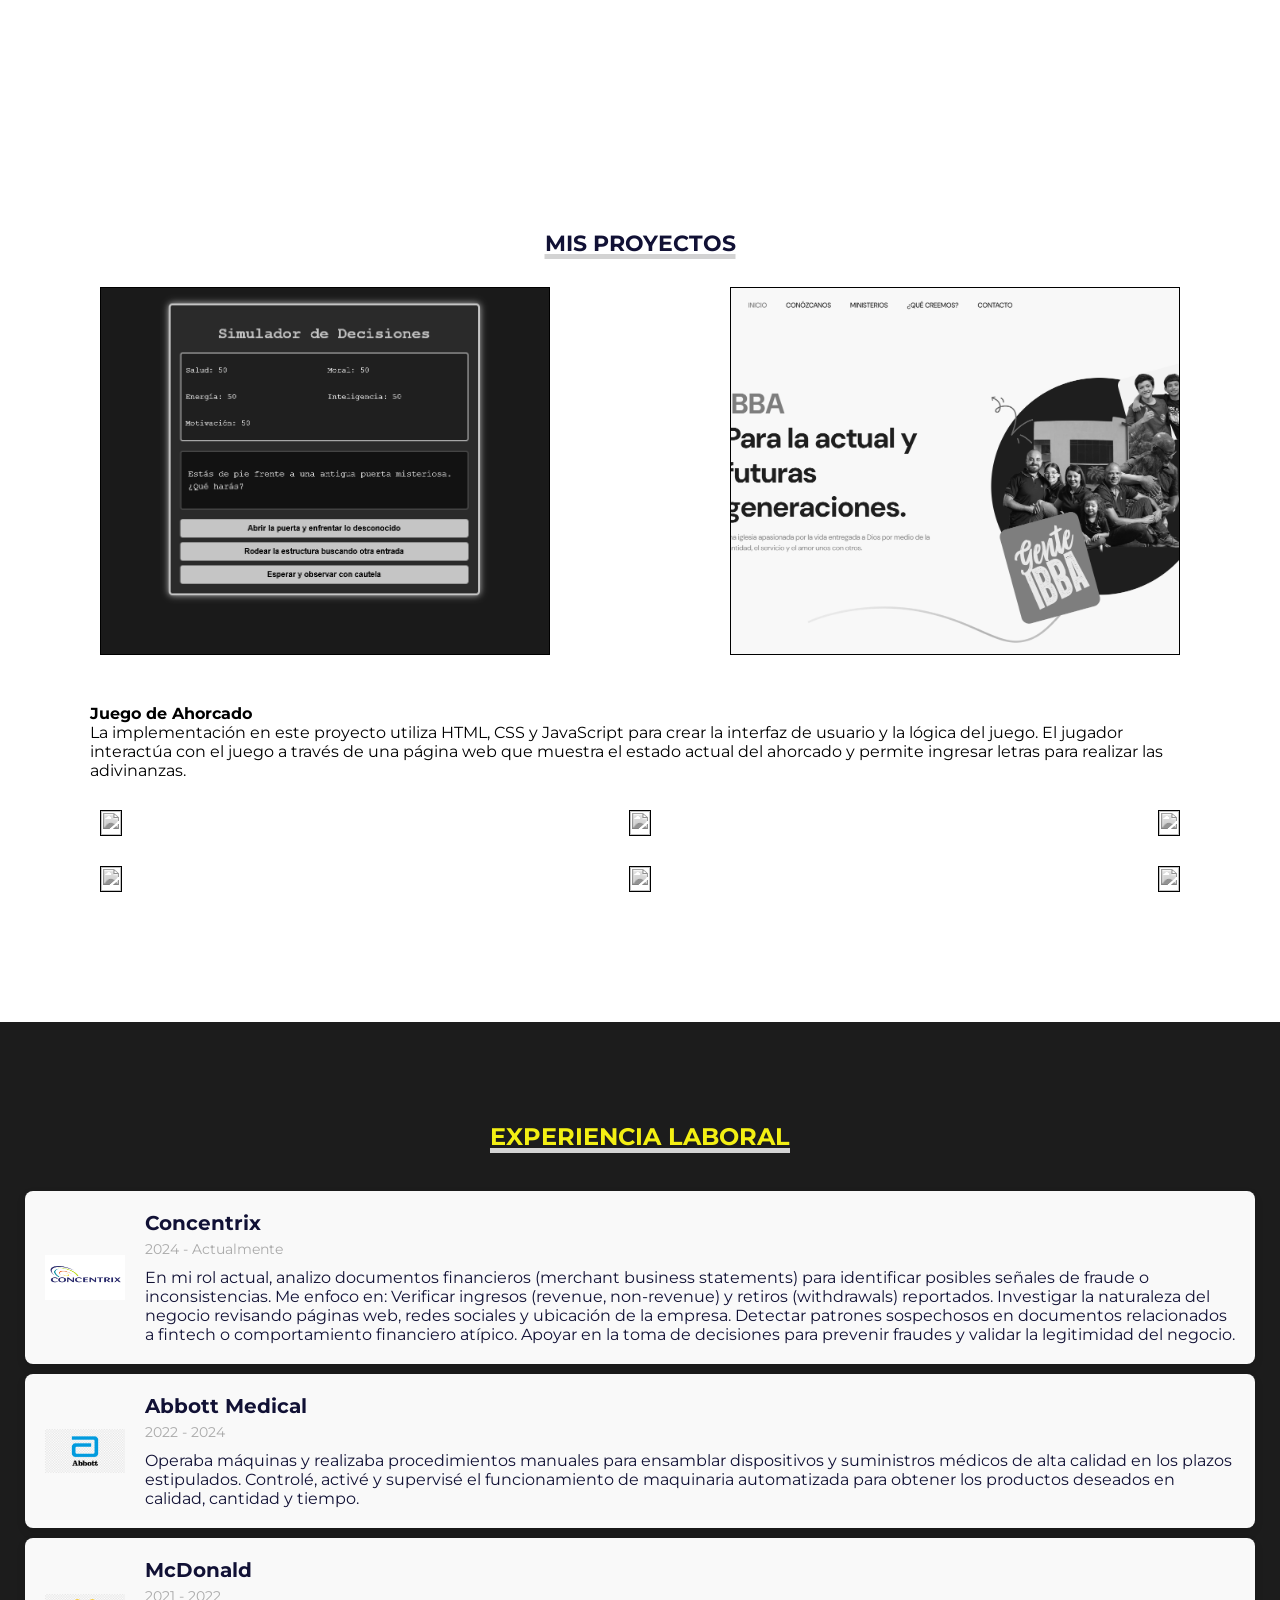
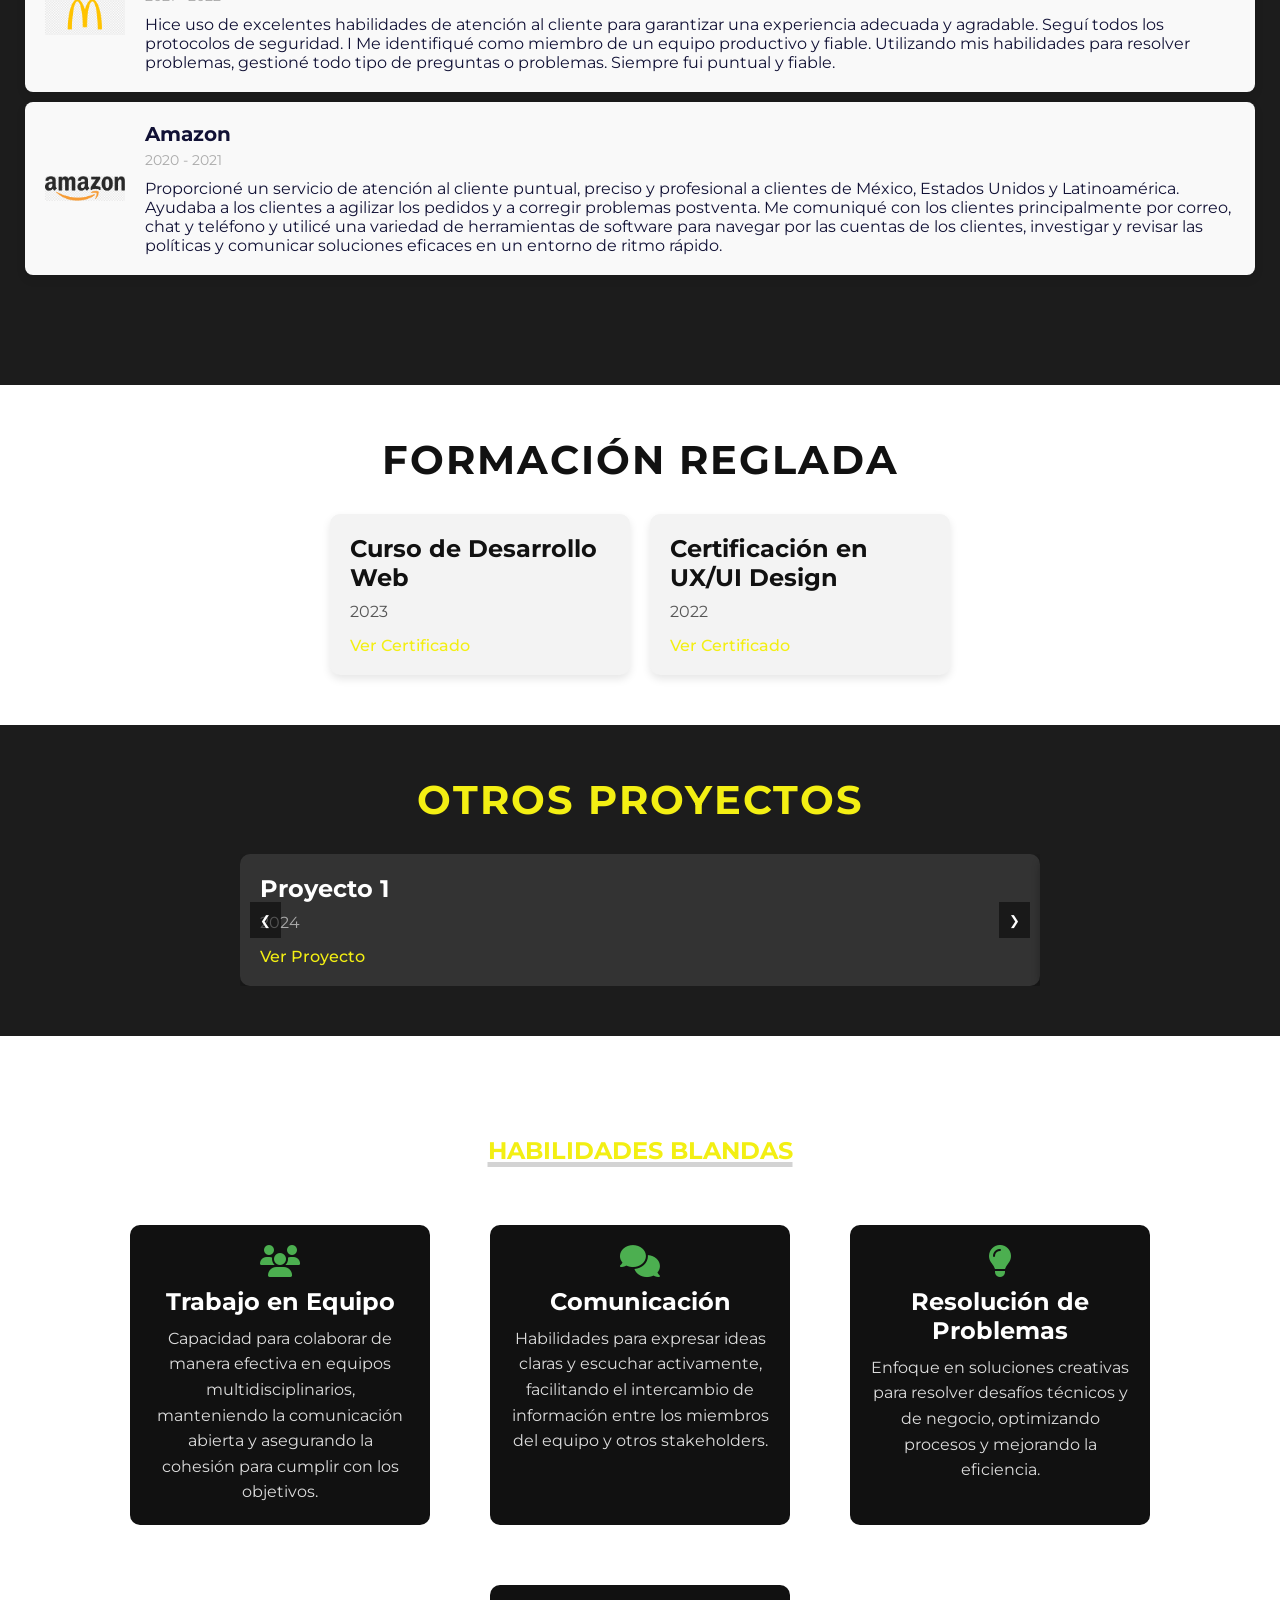
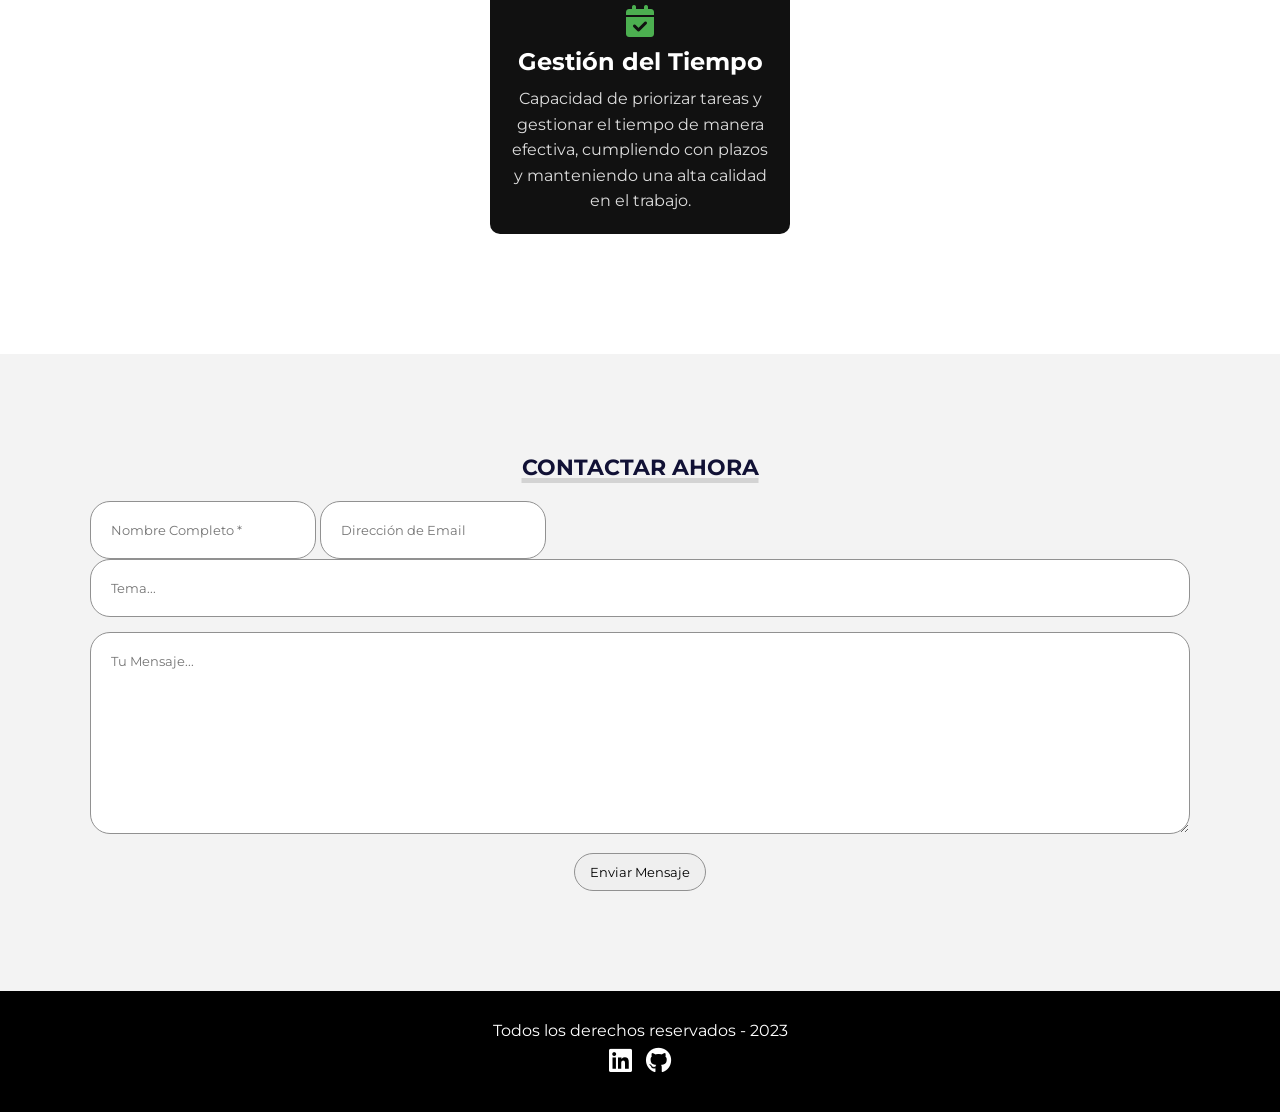
==== commit 4404efed: "actualizacion de trabajo" ====
--- a/index.html
+++ b/index.html
@@ -415,7 +415,7 @@
           />
           <div class="job-info">
             <h4>McDonald</h4>
-            <span>2022 - Actualmente</span>
+            <span>2021 - 2022</span>
             <p>
               Hice uso de excelentes habilidades de atención al cliente para
               garantizar una experiencia adecuada y agradable. Seguí todos los
@@ -432,7 +432,7 @@
           <img src="img/amazon-logo.png" alt="amazon-logo" class="job-logo" />
           <div class="job-info">
             <h4>Amazon</h4>
-            <span>2022 - Actualmente</span>
+            <span>2020 - 2021</span>
             <p>
               Proporcioné un servicio de atención al cliente puntual, preciso y
               profesional a clientes de México, Estados Unidos y Latinoamérica.
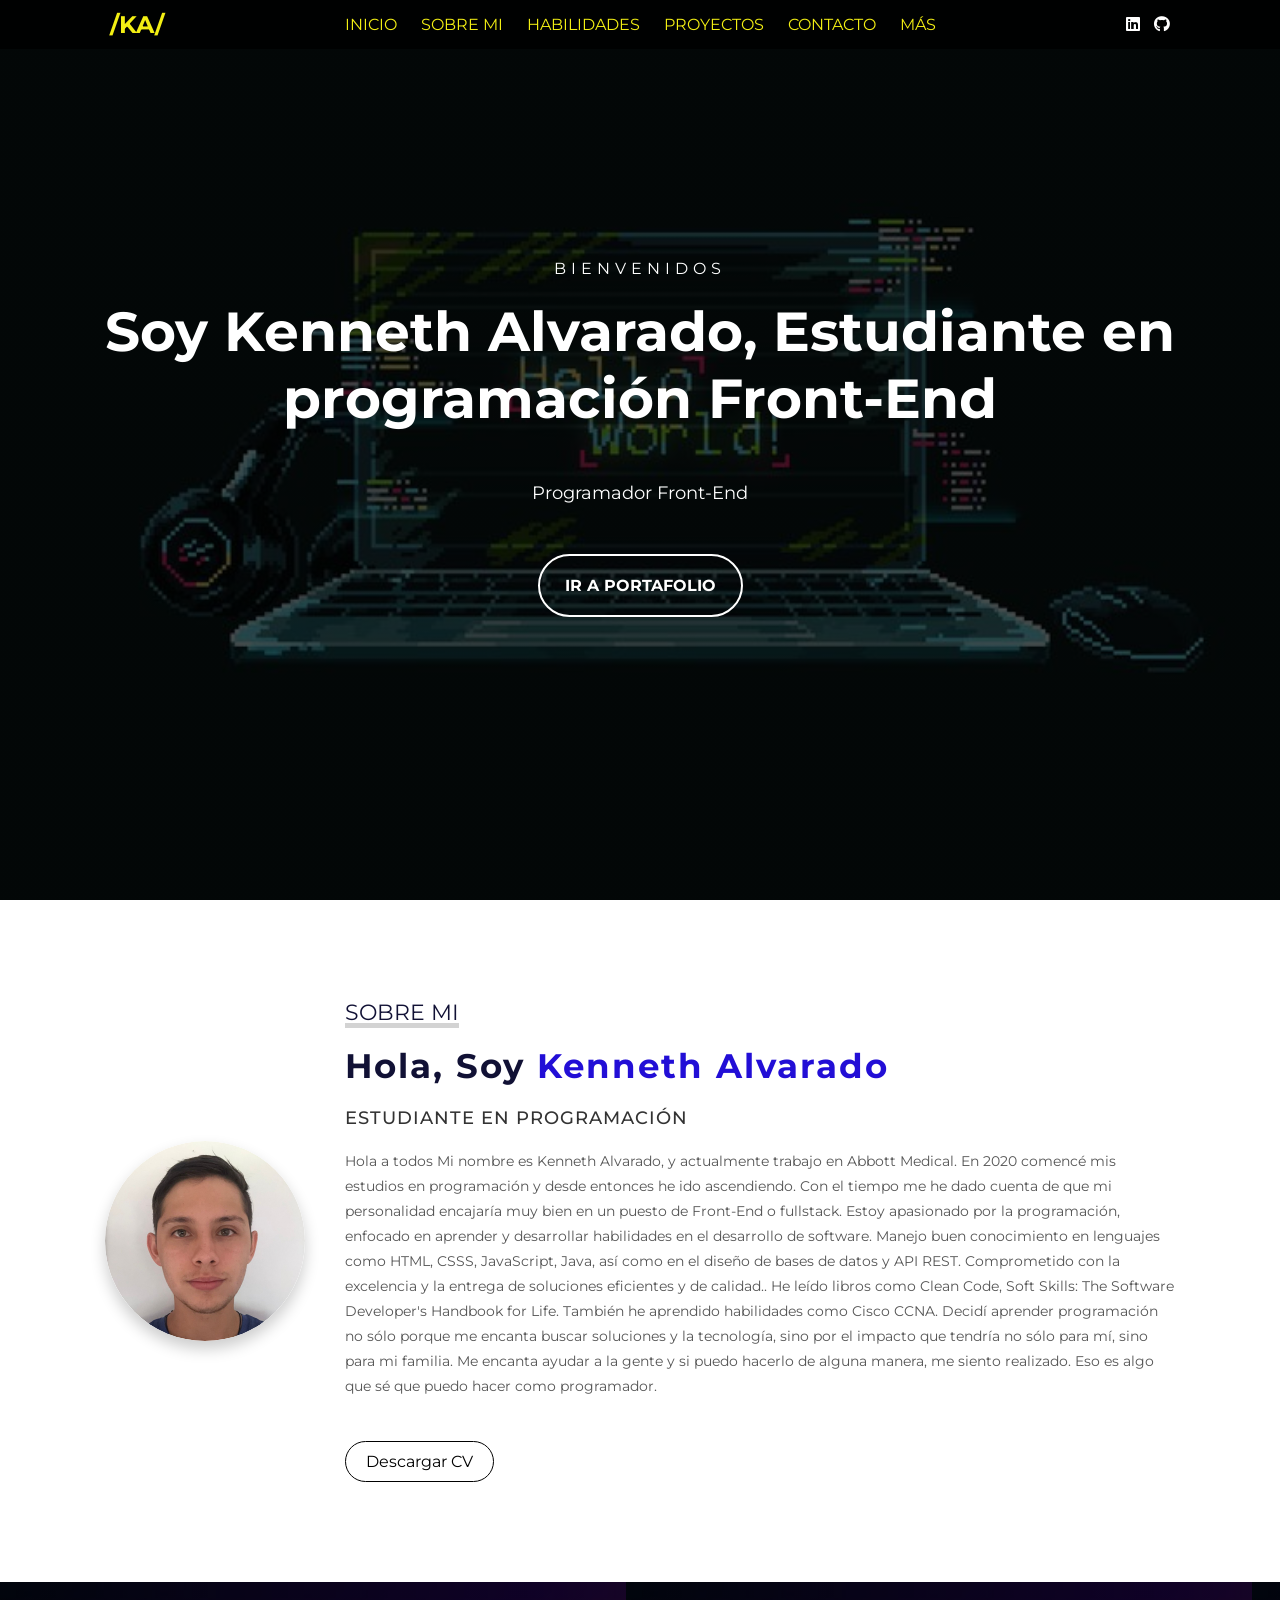
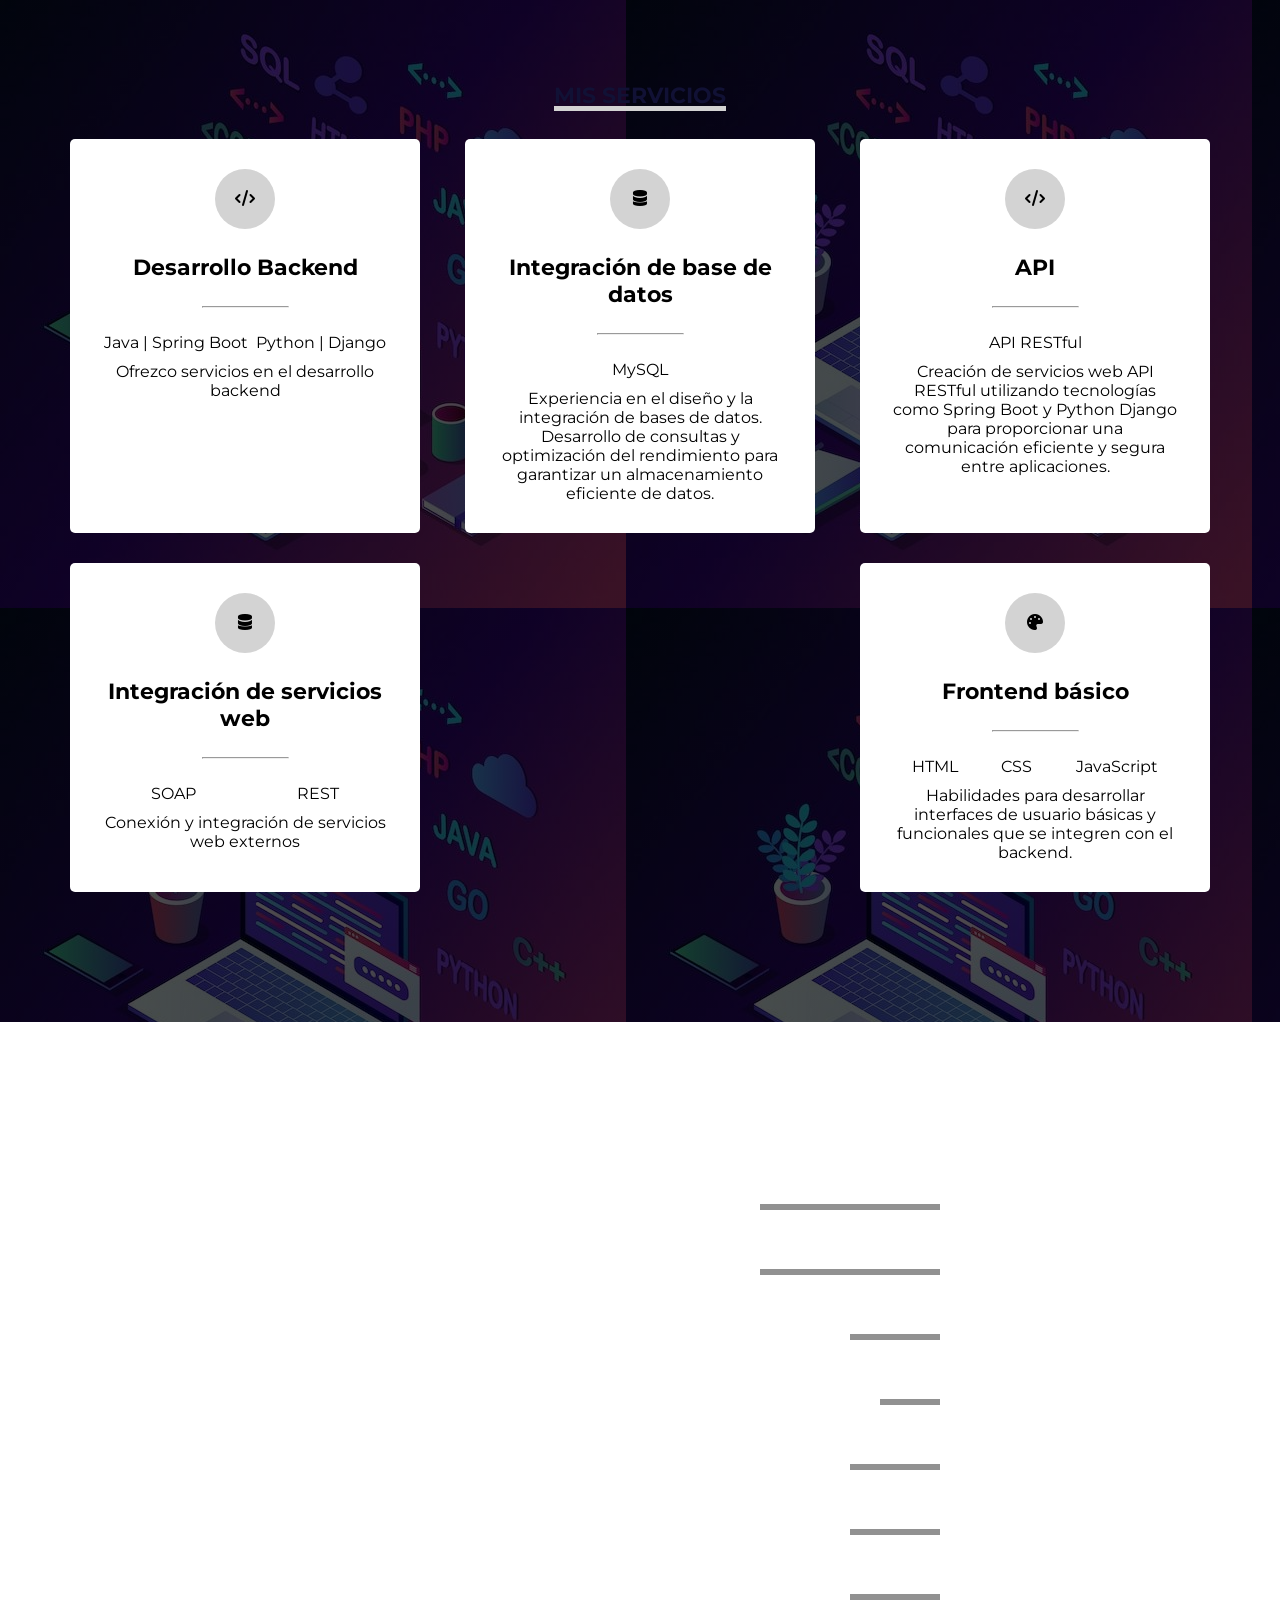
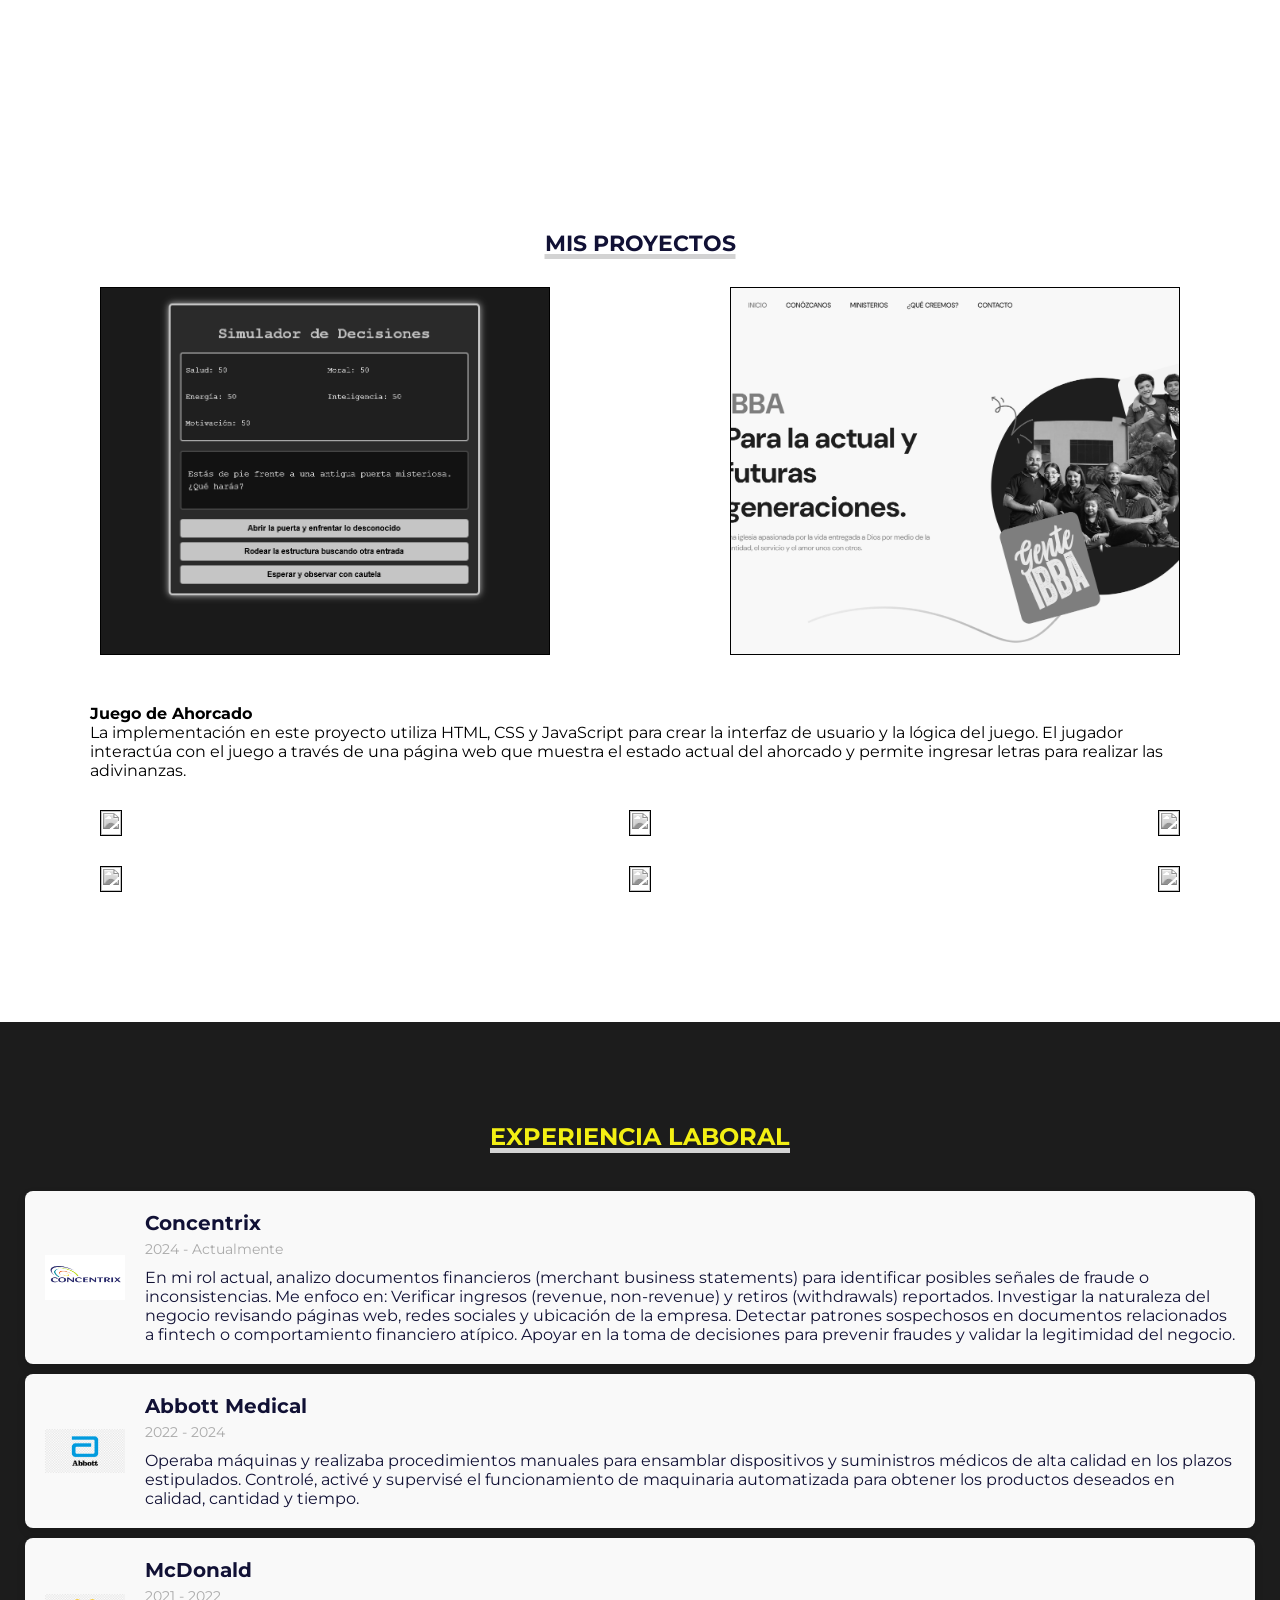
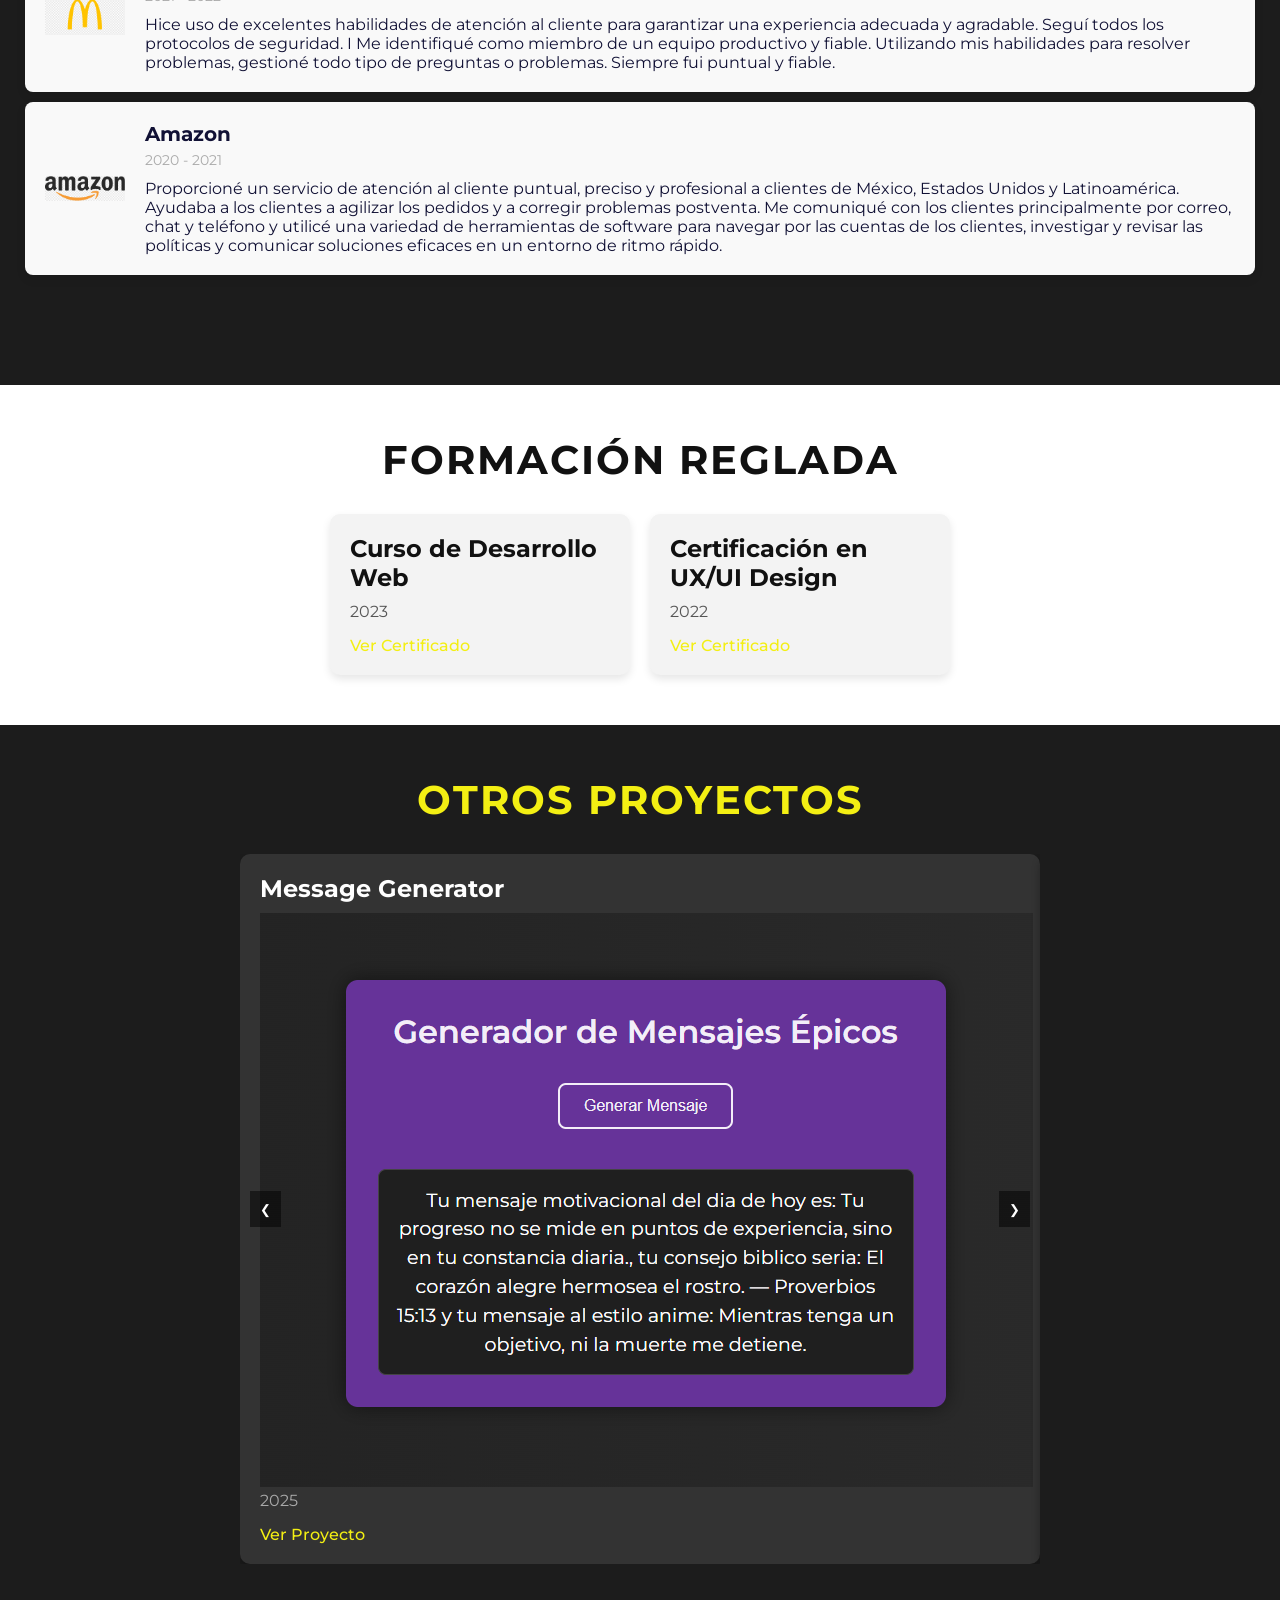
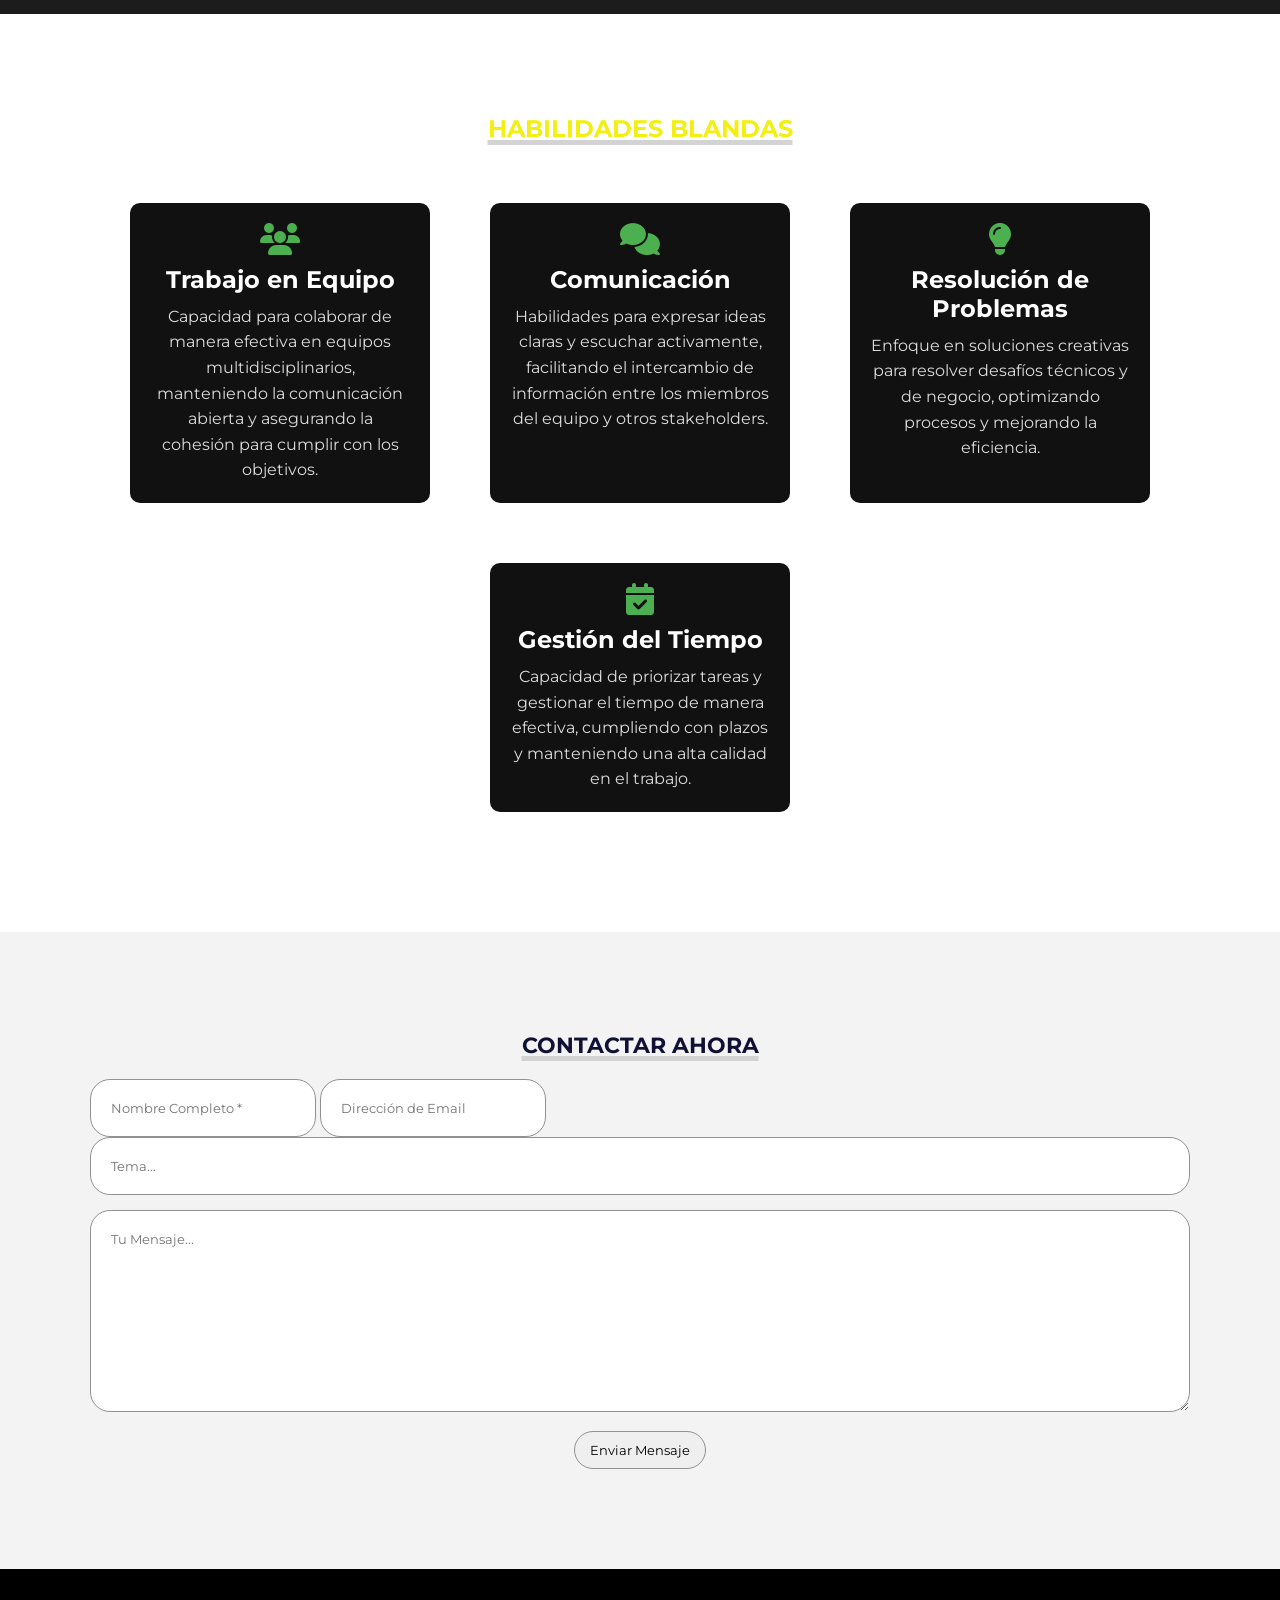
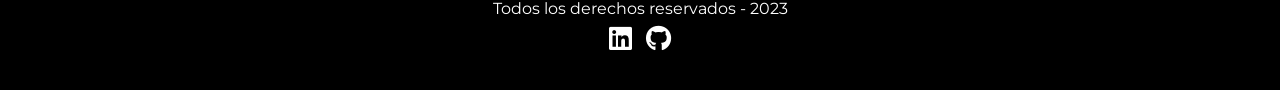
==== commit 4b2a1abe: "Actualizacion de other projects" ====
--- a/index.html
+++ b/index.html
@@ -483,10 +483,11 @@
         </button>
         <div class="carousel-track">
           <div class="project-item">
-            <h3>Proyecto 1</h3>
-            <p class="year">2024</p>
+            <h3>Message Generator</h3>
+            <img src="img/other-project1.png" alt="" />
+            <p class="year">2025</p>
             <a
-              href="https://link-al-proyecto1.com"
+              href="https://machillo.github.io/message-generator/"
               target="_blank"
               class="project-link"
               >Ver Proyecto</a
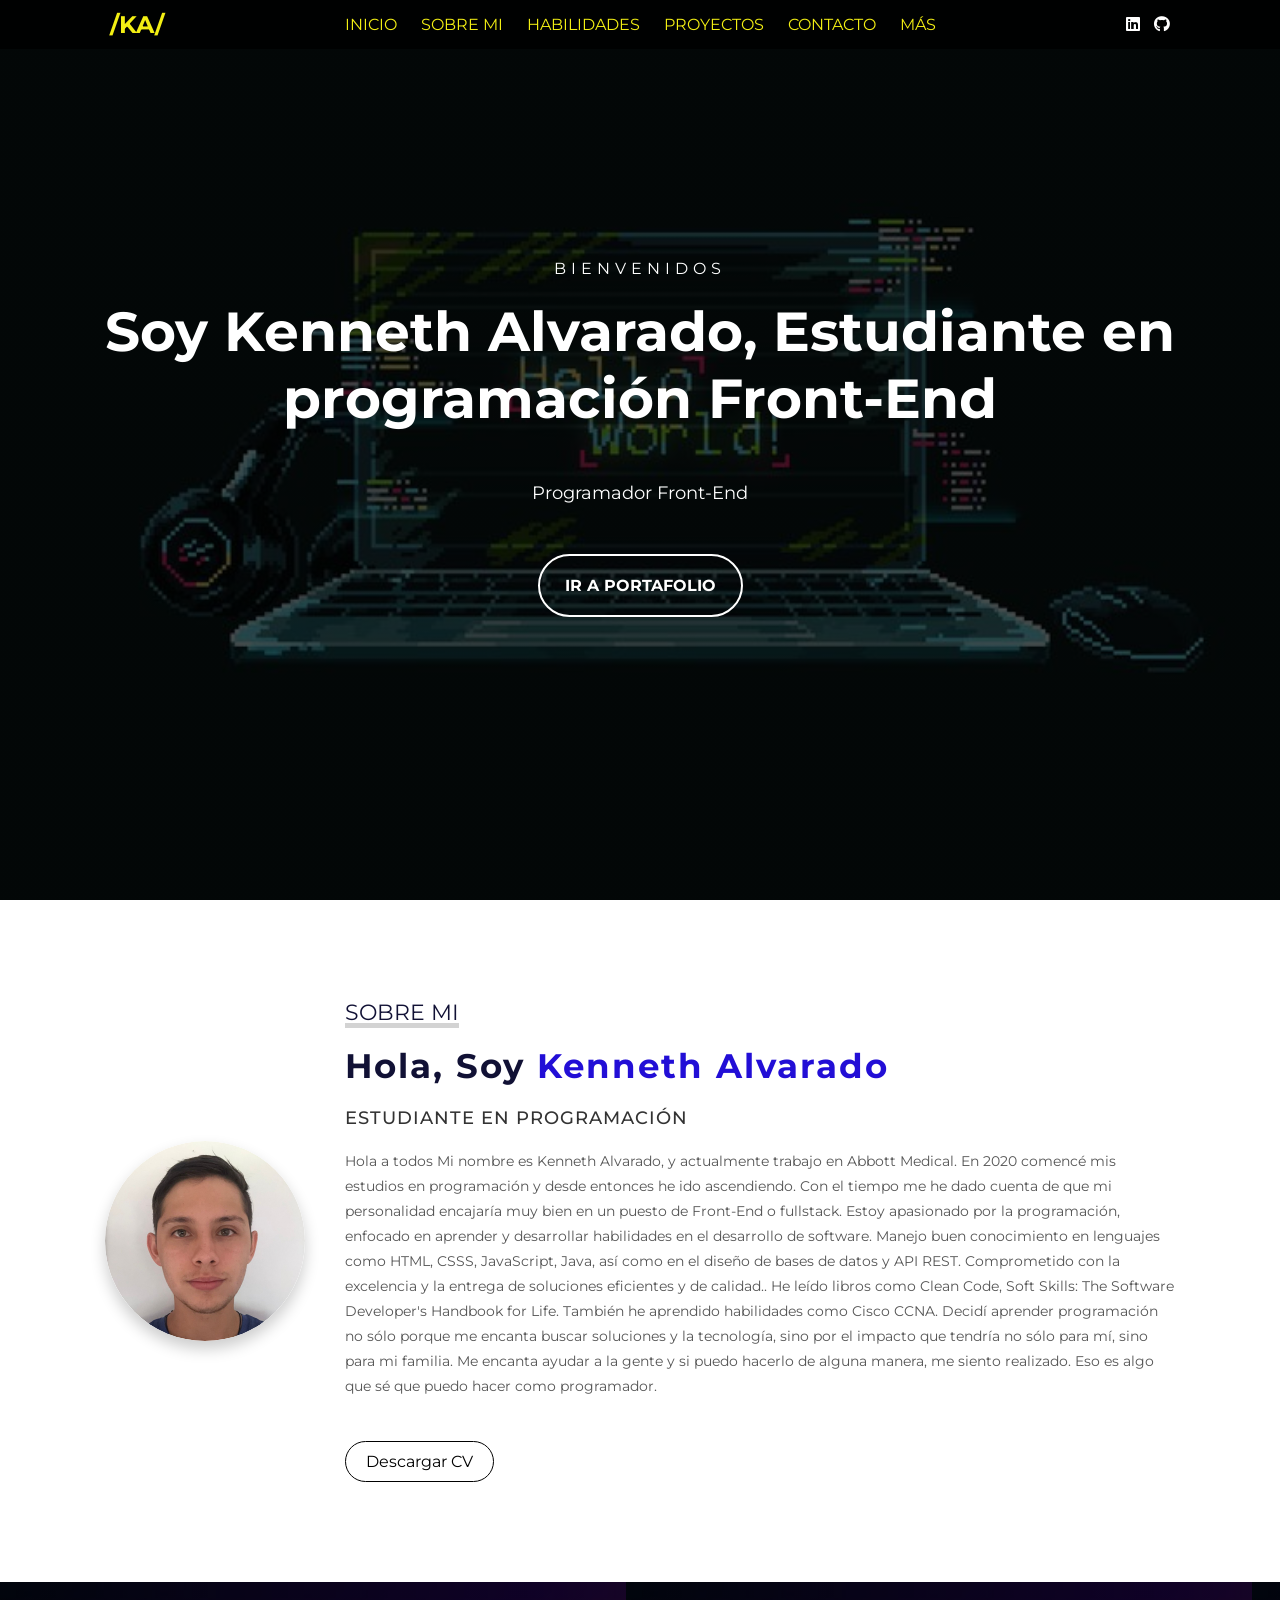
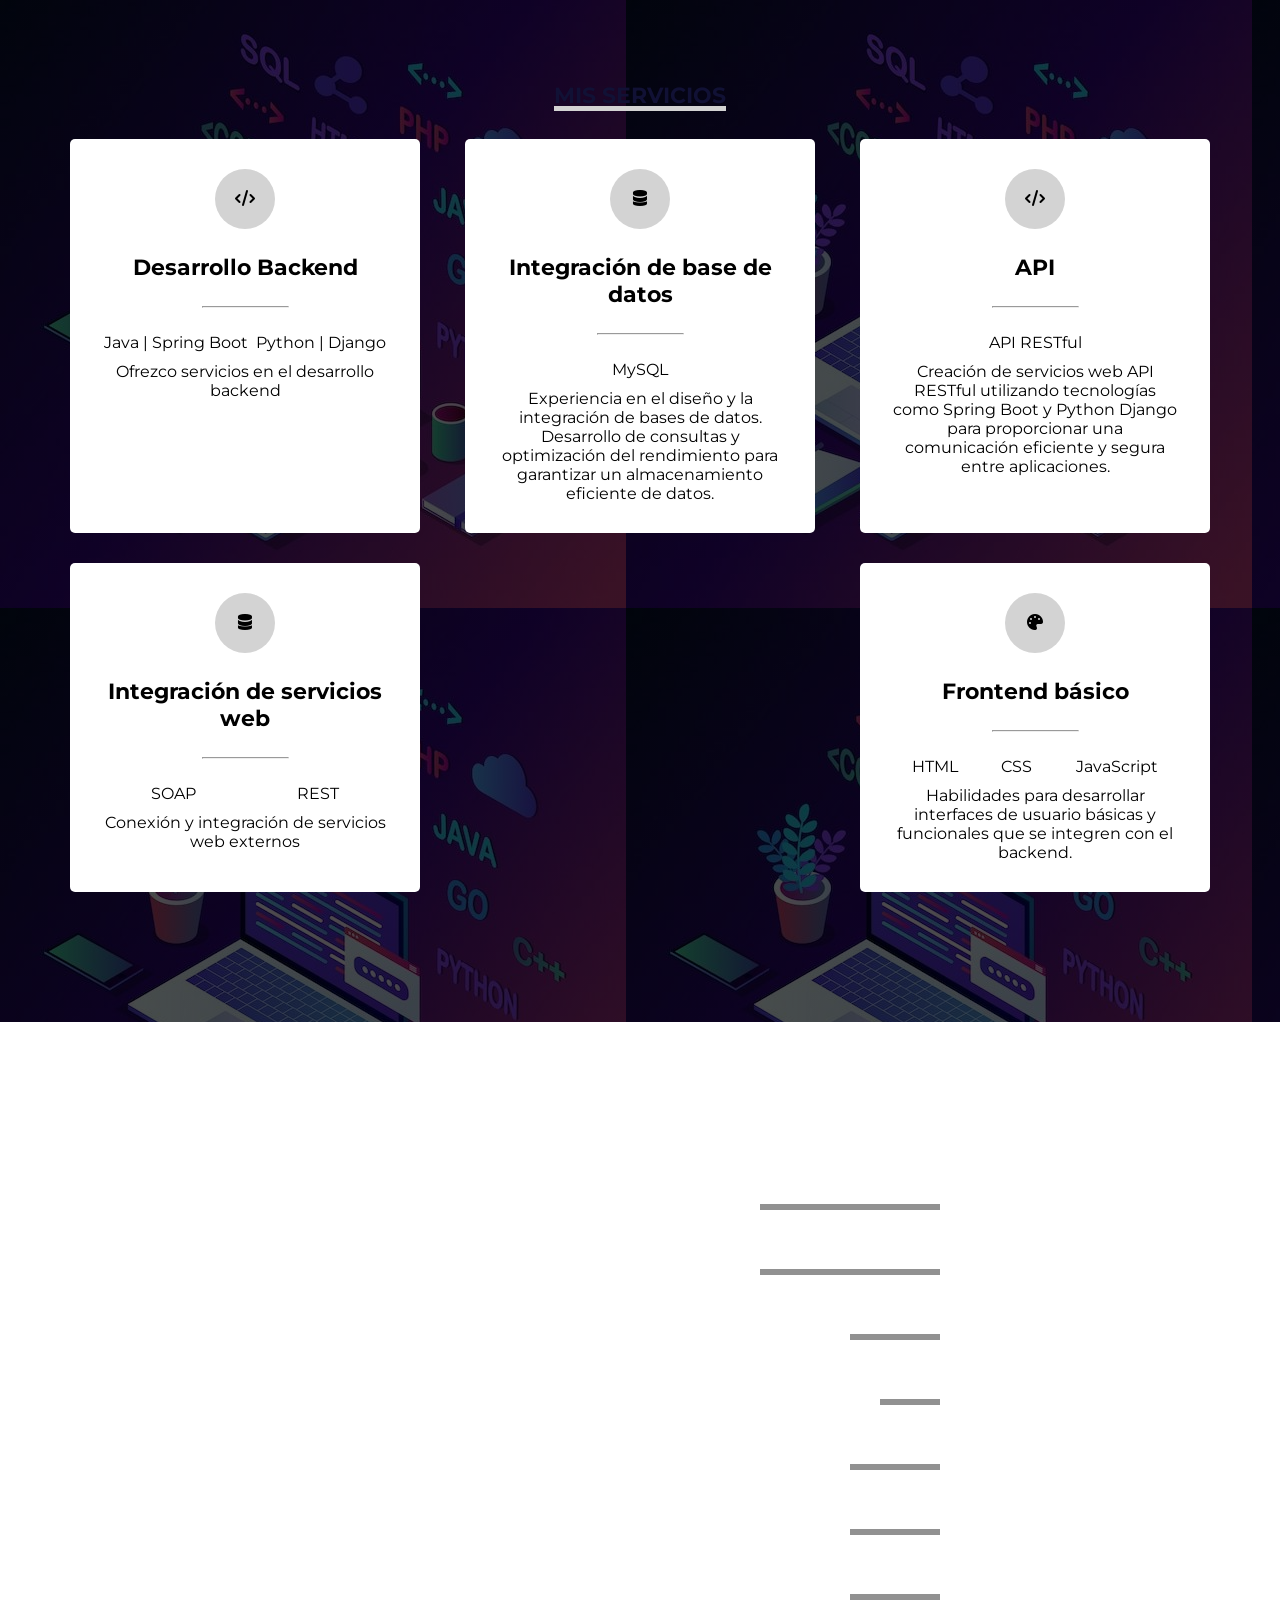
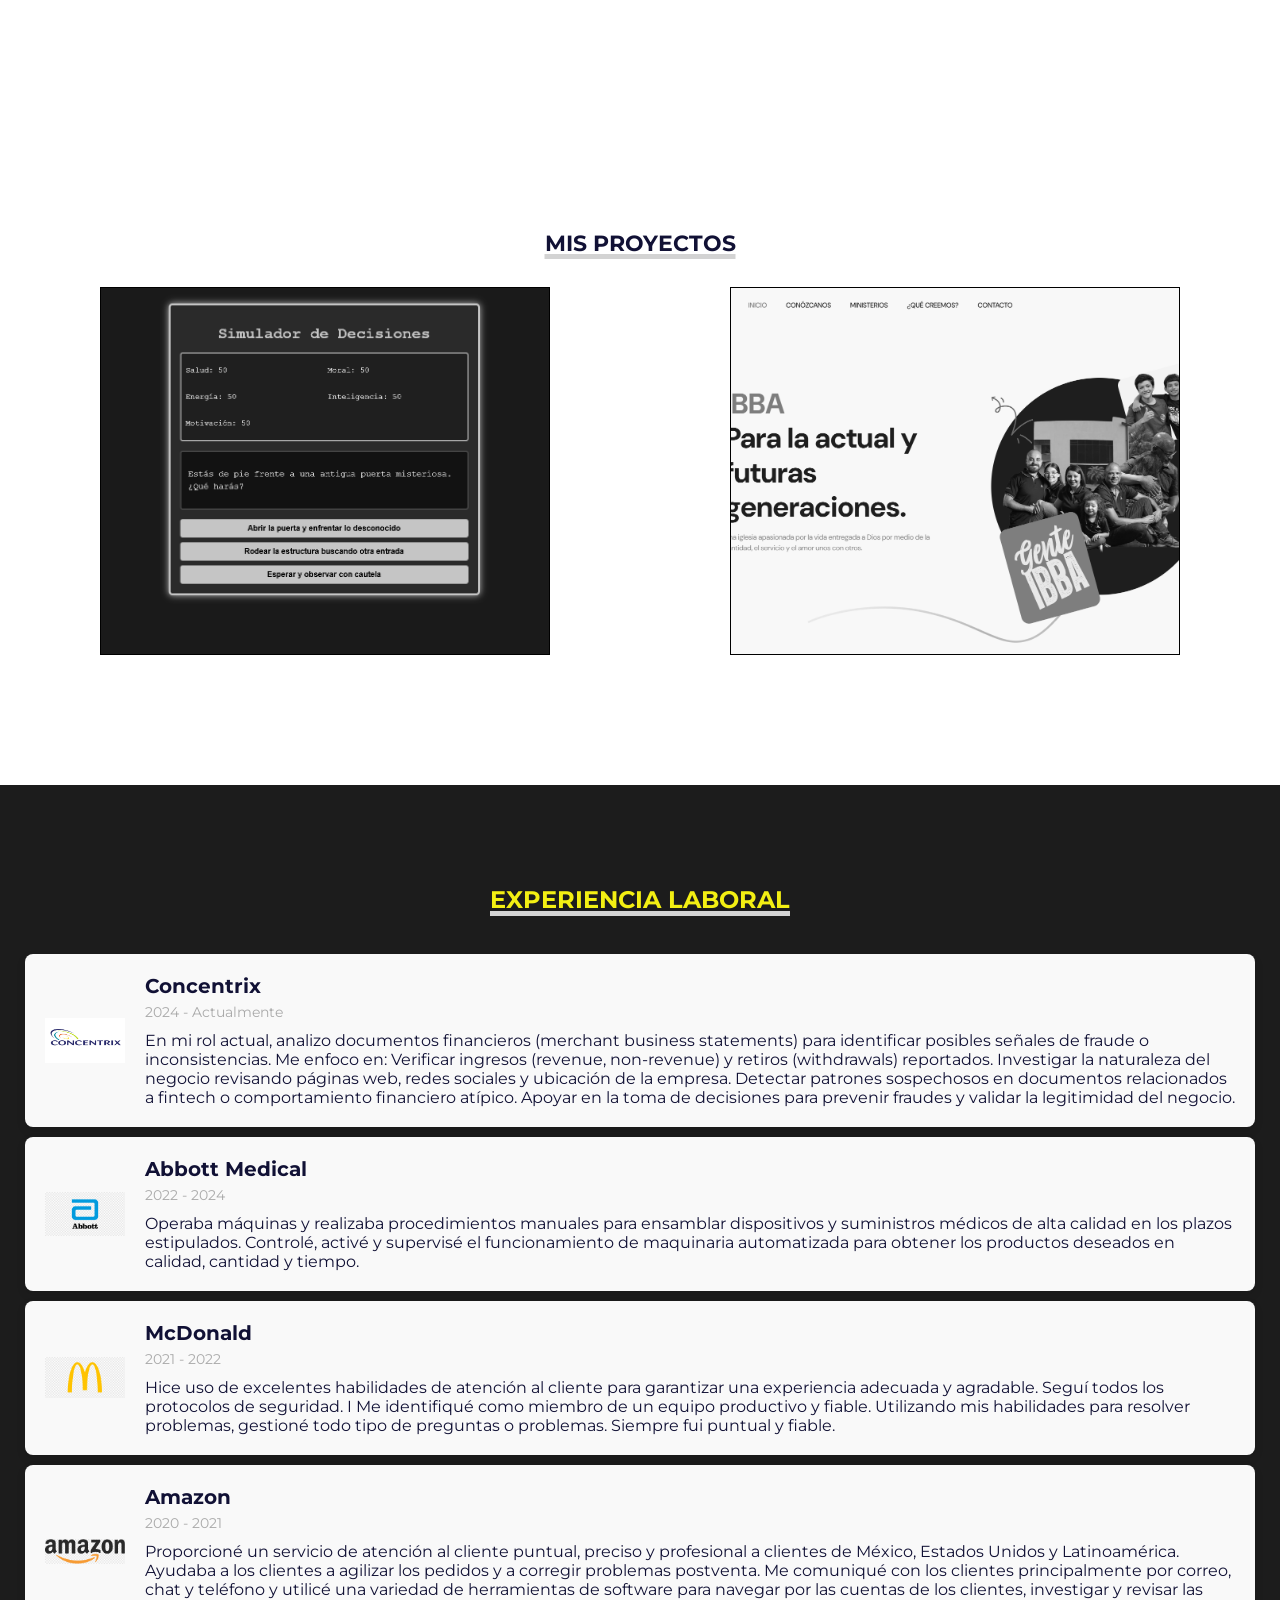
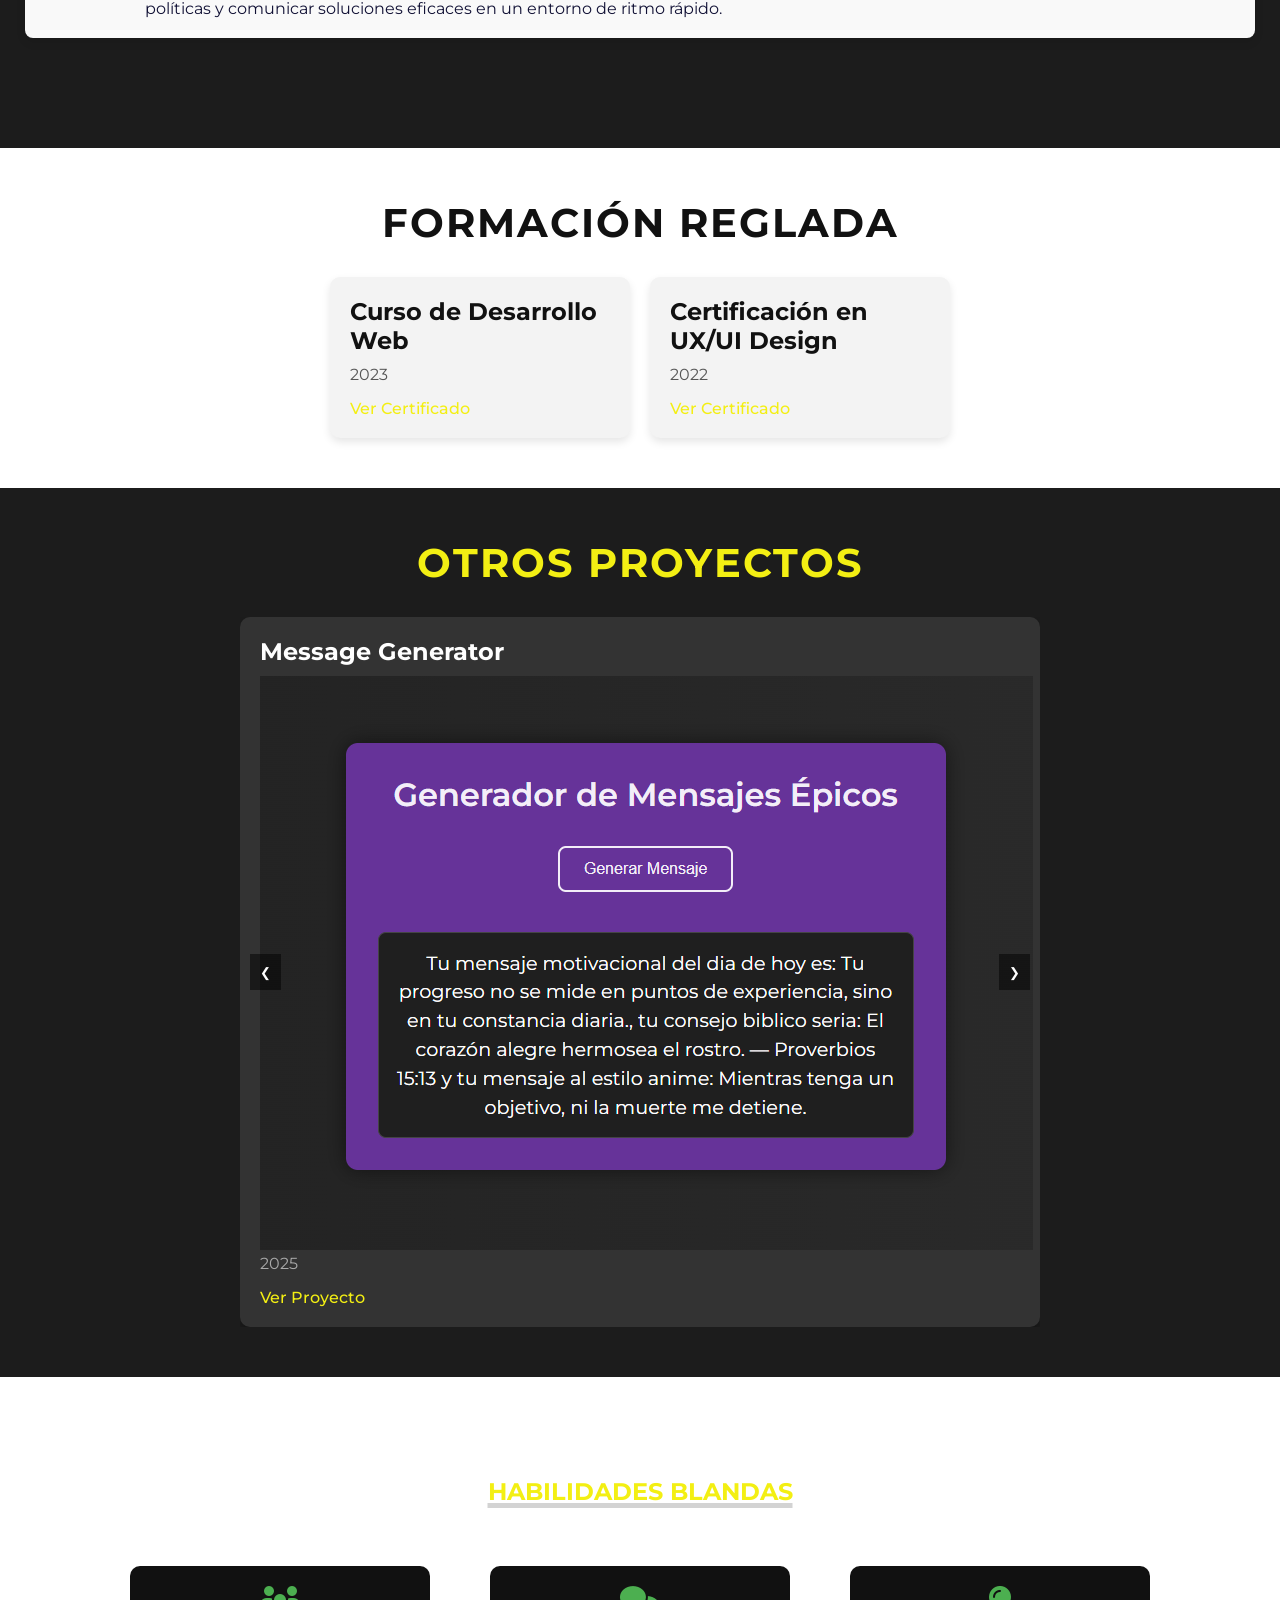
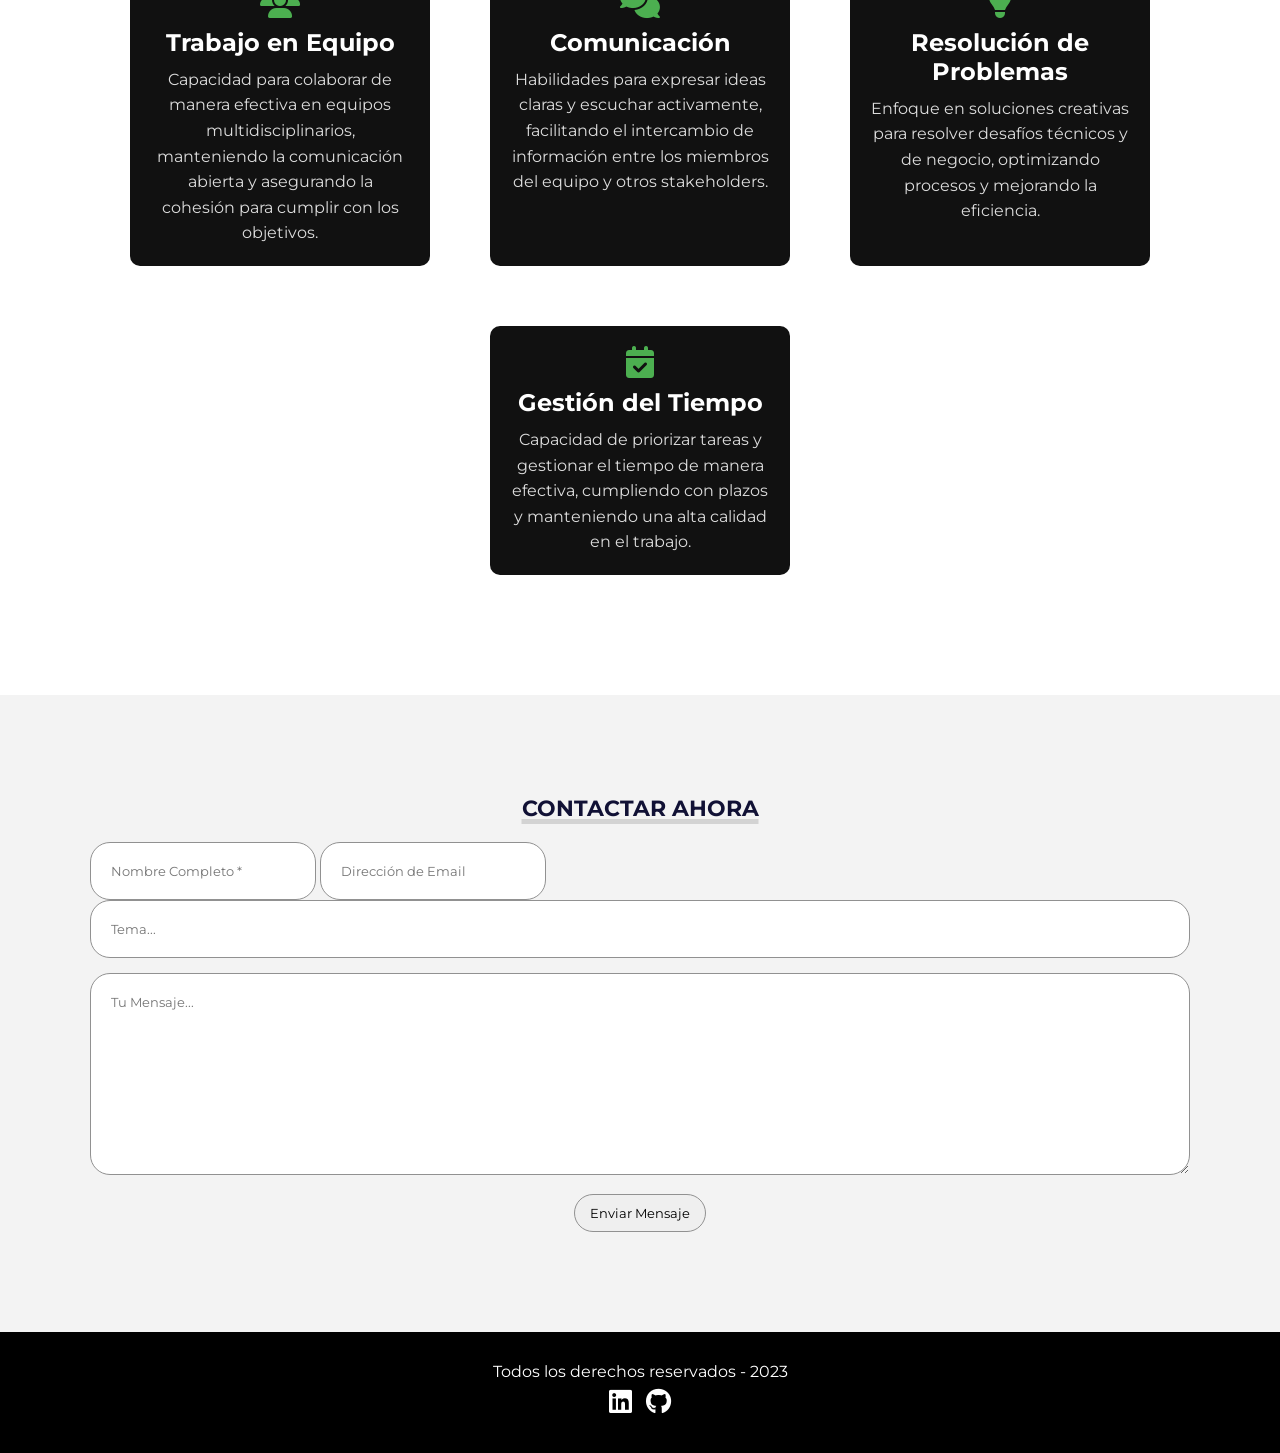
==== commit 27819bbf: "." ====
--- a/index.html
+++ b/index.html
@@ -296,7 +296,7 @@
           </div>
         </div>
       </div>
-      <div class="project">
+      <!--<div class="project">
         <div class="overlay"></div>
         <img src="img/project2.jpeg" alt="" />
         <div class="info">
@@ -361,7 +361,7 @@
             <p>Diseño Web</p>
           </div>
         </div>
-      </div>
+      </div> -->
     </section>
 
     <section id="experience" class="experience-section">
@@ -493,7 +493,7 @@
               >Ver Proyecto</a
             >
           </div>
-          <div class="project-item">
+          <!--<div class="project-item">
             <h3>Proyecto 2</h3>
             <p class="year">2023</p>
             <a
